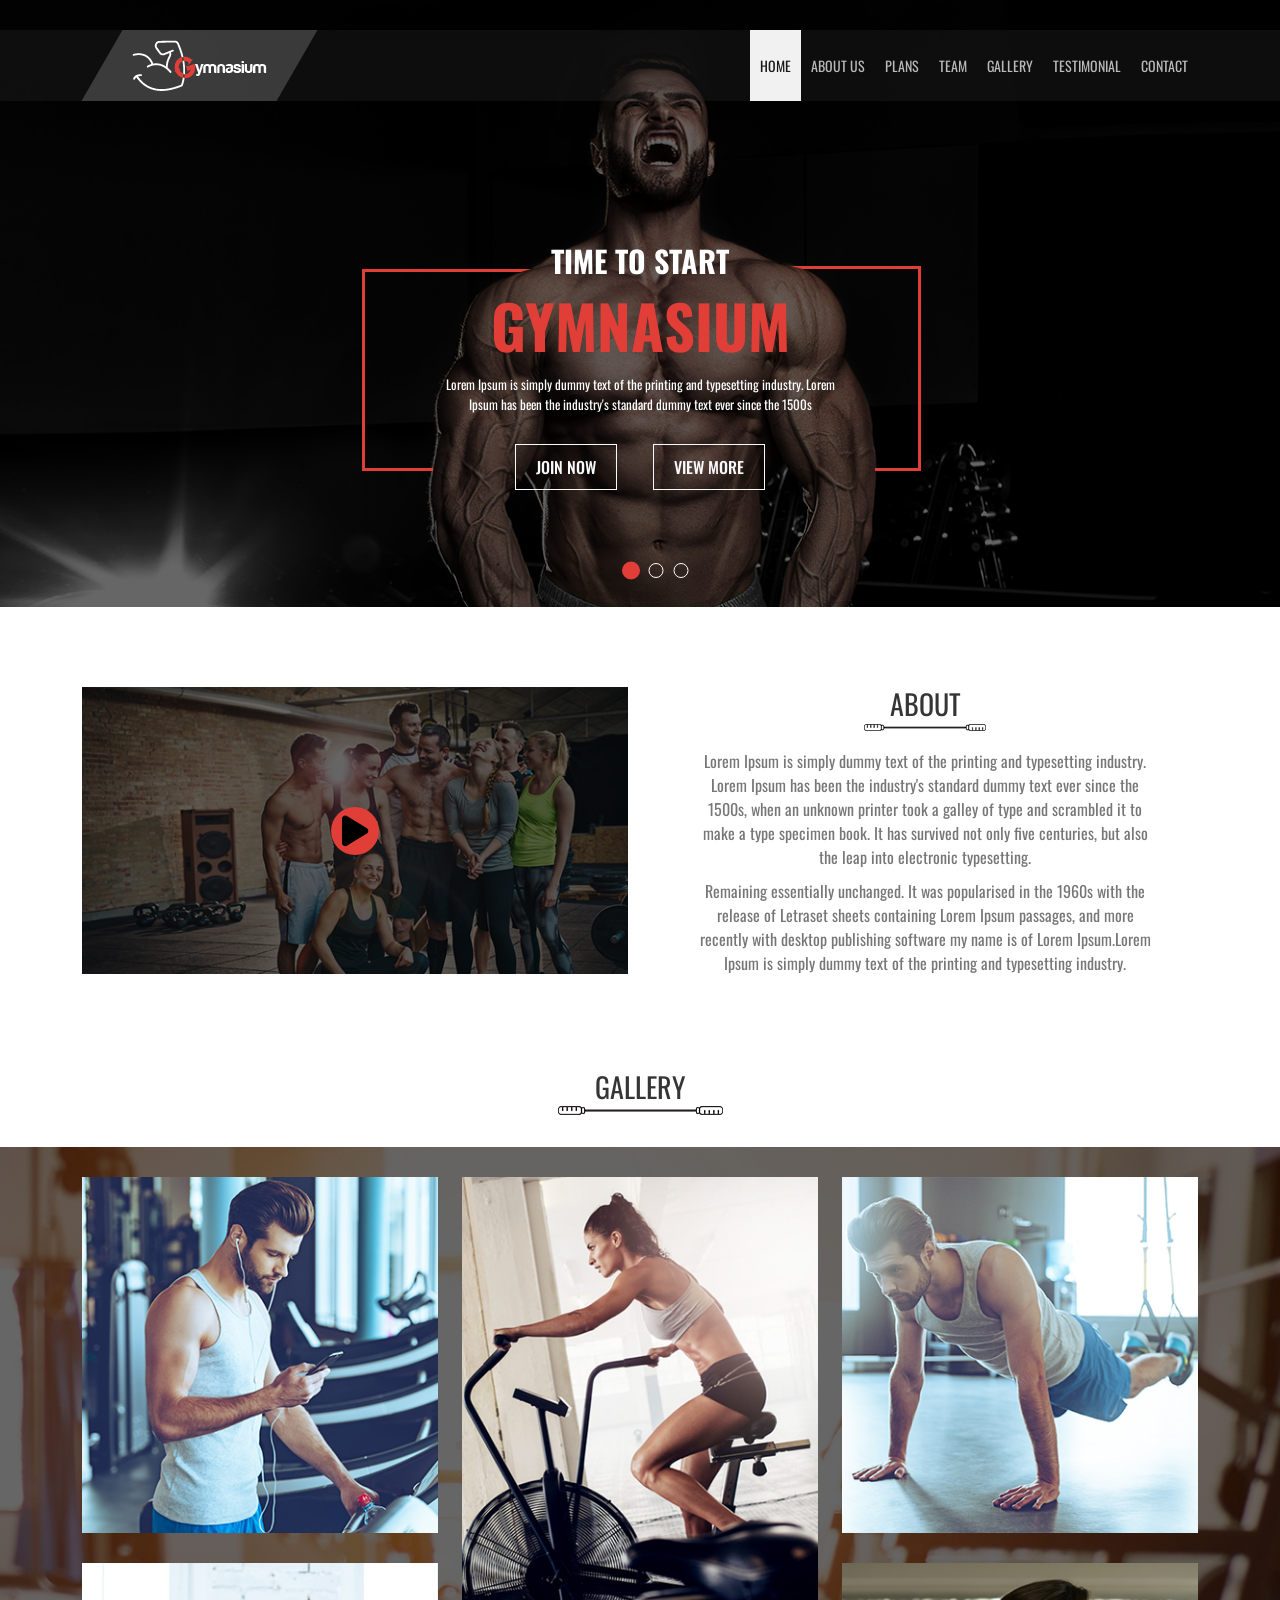
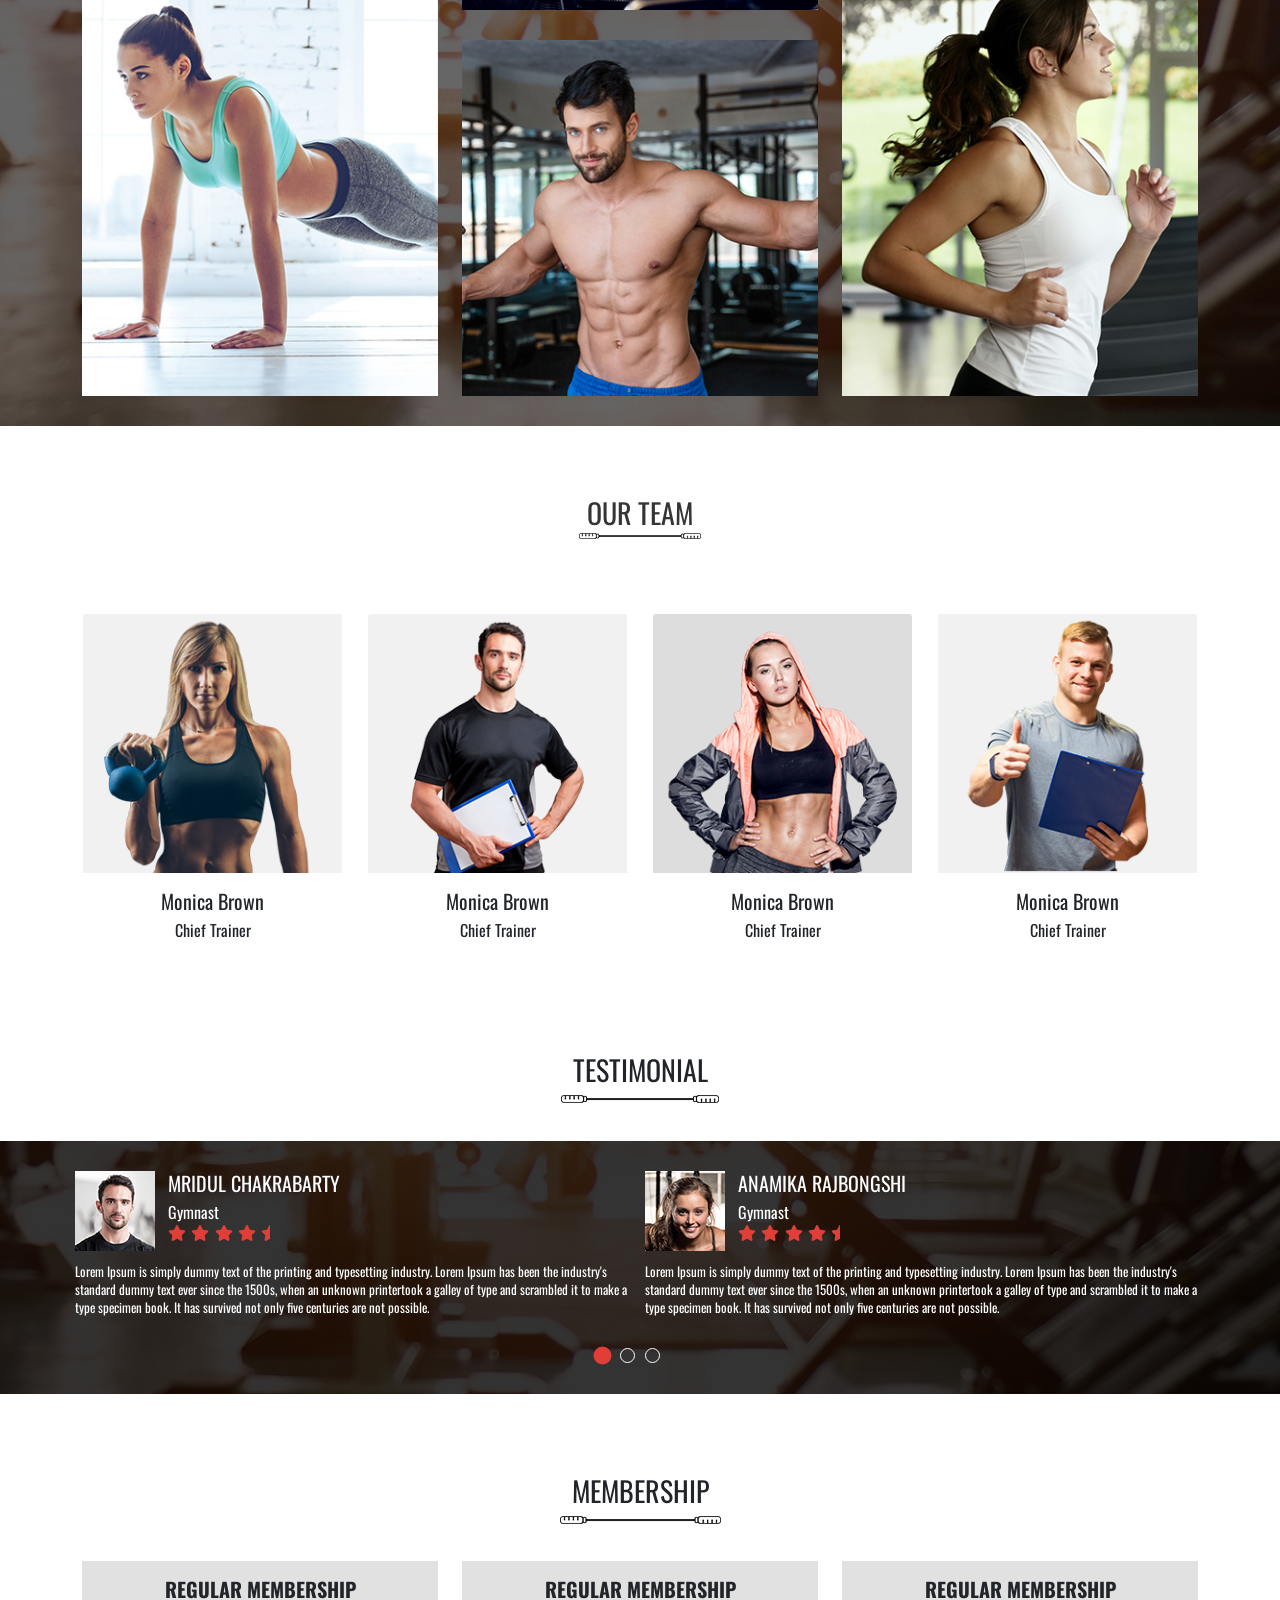
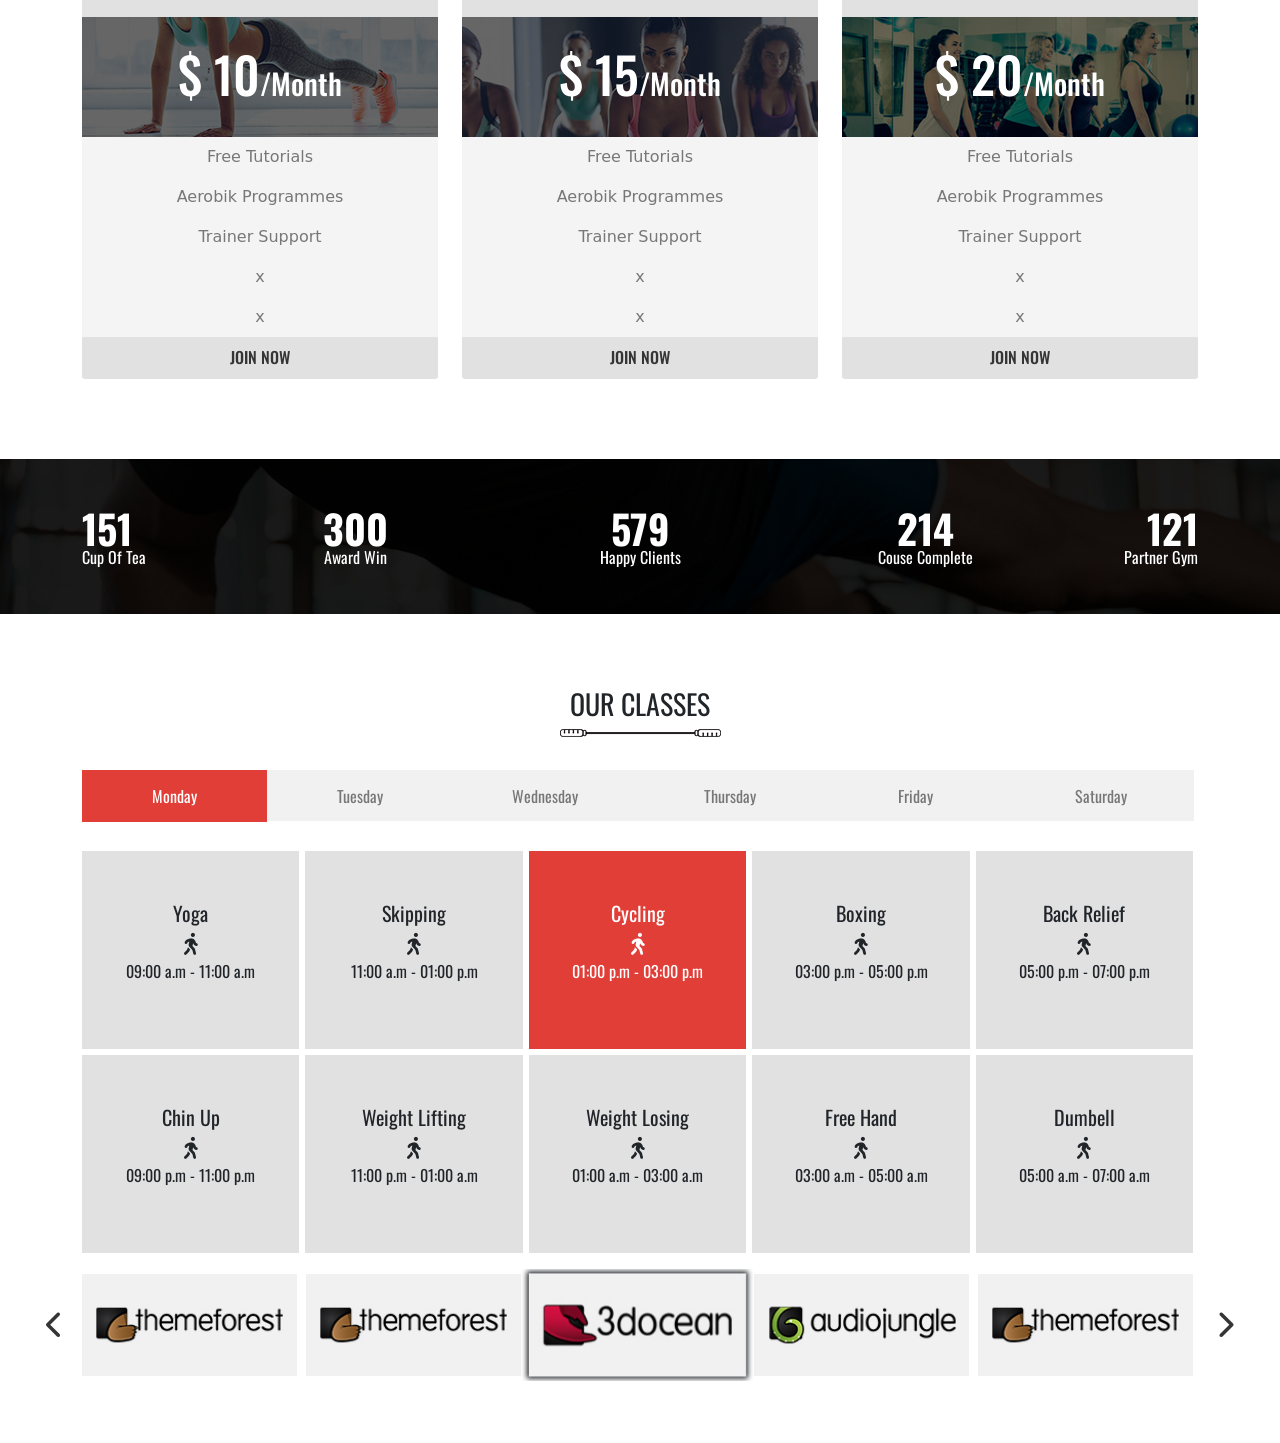
==== index.html @ 11c4d592 "Gymnasium Project" ====
<!DOCTYPE html>
<html lang="en">

<head>
    <meta charset="UTF-8">
    <meta http-equiv="X-UA-Compatible" content="IE=edge">
    <meta name="viewport" content="width=device-width, initial-scale=1.0">
    <title>Gymnasium</title>
    <link rel="icon" type="image/x-icon" href="/images/faviconIcon.png">
    <!-- favicon Icon -->
    <link href="https://fonts.googleapis.com/css2?family=Open+Sans&family=Oswald:wght@400;500;700&display=swap"
        rel="stylesheet">
    <!-- font link -->

    <!-- Bootstrap -->
    <link rel="stylesheet" href="css/Bootstrap/bootstrap.min.css">
    <!--Bootstrap-->
    <link rel="stylesheet" href="css/slick/slick.css">
    <!-- slick css file -->

    <link rel="stylesheet" href="css/venobox/venobox.min.css">
    <!-- venobox css file -->

    <link rel="stylesheet" href="https://cdnjs.cloudflare.com/ajax/libs/font-awesome/6.0.0-beta2/css/all.min.css">
    <!-- fontawsome CDN link -->
    <link rel="stylesheet" href="css/style.css">
</head>

<body>
    <!-- navbar section start -->
    <section id="NAVBAR" class="w-100 position-fixed">
        <nav class="navbar navbar-expand-lg navbar-light py-0">
            <div class="container">
                <a class="navbar-brand py-0" href="#"> <img src="images/logo.png" alt="logo" class="img-fluid"></a>
                <button class="navbar-toggler" type="button" data-bs-toggle="collapse"
                    data-bs-target="#navbarSupportedContent" aria-controls="navbarSupportedContent"
                    aria-expanded="false" aria-label="Toggle navigation">
                    <span class="navbar-toggler-icon"></span>
                </button>
                <div class="collapse navbar-collapse" id="navbarSupportedContent">
                    <ul class="navbar-nav ms-auto mb-2 mb-lg-0 text-uppercase  ms-auto Oswald_reg fontSize_14">
                        <li class="nav-item px-0">
                            <a class="nav-link active" aria-current="page" href="#">Home</a>
                        </li>
                        <li class="nav-item">
                            <a class="nav-link" href="#">About Us</a>
                        </li>
                        <li class="nav-item">
                            <a class="nav-link" href="#">Plans</a>
                        </li>
                        <li class="nav-item">
                            <a class="nav-link" href="#">Team</a>
                        </li>
                        <li class="nav-item">
                            <a class="nav-link" href="#">Gallery</a>
                        </li>
                        <li class="nav-item">
                            <a class="nav-link" href="#">Testimonial</a>
                        </li>
                        <li class="nav-item">
                            <a class="nav-link" href="#">Contact</a>
                        </li>
                    </ul>
                </div>
            </div>
        </nav>
    </section>
    <!-- End of navbar section -->

    <!-- banner section start -->
    <section id="BANNER">
        <div class="banner_slider">

            <div class="bannerItem bg_1">
                <div class="container">
                    <div class="row">
                        <div class="col-lg-6 m-lg-auto">
                            <div class="banner-text text-center">
                                <h3 class="text-white Oswald_bold fontSize_30 text-uppercase m-0">time to start</h3>
                                <h1 class="Oswald_bold fontSize_60 m-0 text-uppercase">Gymnasium</h1>
                                <p class="text-white OpenSans_reg fontSize_13 m-0">
                                    Lorem Ipsum is simply dummy text of the printing and typesetting industry. Lorem
                                    Ipsum has been the industry's standard dummy text ever since the 1500s
                                </p>
                                <a href="#"
                                    class="btn btn-outline-light text-uppercase Oswald_medium fontSize_16 rounded-0">Join
                                    Now</a>
                                <a href="#"
                                    class="btn btn-outline-light text-uppercase Oswald_medium fontSize_16 rounded-0">View
                                    More</a>
                            </div>
                        </div>
                    </div>
                </div>
            </div>

            <div class="bannerItem bg_2">
                <div class="container">
                    <div class="row">
                        <div class="col-lg-6 me-lg-auto">
                            <div class="banner-text">
                                <h3 class="text-white Oswald_bold fontSize_30 text-uppercase m-0">time to start</h3>
                                <h1 class="Oswald_bold fontSize_60 m-0 text-uppercase">Gymnasium</h1>
                                <p class="text-white OpenSans_reg fontSize_13 m-0">
                                    Lorem Ipsum is simply dummy text of the printing and typesetting industry. Lorem
                                    Ipsum has been the industry's standard dummy text ever since the 1500s
                                </p>
                                <a href="#"
                                    class="btn btn-outline-light text-uppercase Oswald_medium fontSize_16 rounded-0">Join
                                    Now</a>
                                <a href="#"
                                    class="btn btn-outline-light text-uppercase Oswald_medium fontSize_16 rounded-0">View
                                    More</a>
                            </div>
                        </div>
                    </div>
                </div>
            </div>

            <div class="bannerItem bg_3">
                <div class="container">
                    <div class="row">
                        <div class="col-lg-6 ms-lg-auto">
                            <div class="banner-text">
                                <h3 class="text-white Oswald_bold fontSize_30 text-uppercase m-0">time to start</h3>
                                <h1 class="Oswald_bold fontSize_60 m-0 text-uppercase">Gymnasium</h1>
                                <p class="text-white OpenSans_reg fontSize_13 m-0">
                                    Lorem Ipsum is simply dummy text of the printing and typesetting industry. Lorem
                                    Ipsum has been the industry's standard dummy text ever since the 1500s
                                </p>
                                <a href="#"
                                    class="btn btn-outline-light text-uppercase Oswald_medium fontSize_16 rounded-0">Join
                                    Now</a>
                                <a href="#"
                                    class="btn btn-outline-light text-uppercase Oswald_medium fontSize_16 rounded-0">View
                                    More</a>
                            </div>
                        </div>
                    </div>
                </div>
            </div>

        </div>
    </section>
    <!-- End of banner section -->

    <!-- about section start -->
    <section id="ABOUT">
        <div class="container">
            <div class="row">
                <div class="col-lg-6">
                    <div class="about_video position-relative">
                        <figure>
                            <img src="images/aboutImage.png" alt="aboutImage" class="w-100 img-fluid">
                        </figure>
                        <div
                            class="overlay position-absolute top-0 start-0 w-100 h-100 d-flex justify-content-center align-items-center">
                            <a class="venobox" data-autoplay="true" data-vbtype="video"
                                href="https://www.youtube.com/watch?v=oAM6H2LqT6A">
                                <i class="fas fa-play text-center"></i>
                            </a>
                        </div>
                    </div>
                </div>
                <div class="col-lg-6">
                    <div class="aboutData">
                        <header class="text-center">
                            <h3 class="Oswald_reg fontSize-22 mb-0 text-uppercase">About</h3>
                            <img src="images/aboutUnderline.png" alt="aboutUnderline">
                        </header>
                        <p class="mb-0 Oswald_reg fontSize-14 text-center">
                            Lorem Ipsum is simply dummy text of the printing and typesetting industry. Lorem Ipsum has
                            been the industry's standard dummy text ever since the 1500s, when an unknown printer took a
                            galley of type and scrambled it to make a type specimen book. It has survived not only five
                            centuries, but also the leap into electronic typesetting.
                        </p>
                        <p class="mb-0 Oswald_reg fontSize-14 text-center">
                            Remaining essentially unchanged. It was popularised in the 1960s with the release of
                            Letraset sheets containing Lorem Ipsum passages, and more recently with desktop publishing
                            software my name is of Lorem Ipsum.Lorem Ipsum is simply dummy text of the printing and
                            typesetting industry.
                        </p>
                    </div>
                </div>
            </div>
        </div>
    </section>
    <!-- End of about section -->

    <!-- Gallery section start -->
    <section id="GALLERY">
        <div class="container">
            <header class="text-center">
                <h3 class="Oswald_reg fontSize-22 mb-0 text-uppercase">Gallery</h3>
                <img src="images/galleryUnderline.png" alt="galleryUnderline" class="img-fluid">
            </header>
        </div>
        <div class="gallery_background">
            <div class="container">
                <div class="row">
                    <div class="col-lg-4">
                        <div class="galleryItem position-relative">
                            <img src="images/member_1.png" alt="member_1" class="img-fluid w-100 h-100">
                            <div
                                class="overlay position-absolute top-0 start-0 d-flex justify-content-center align-items-center">
                                <a class="venobox" data-autoplay="true" href="images/member_1.png">
                                    <i class="fa fa-search-plus"></i>
                                </a>
                            </div>
                        </div>
                        <div class="galleryItem position-relative">
                            <img src="images/member_2.png" alt="member_2" class="img-fluid w-100 h-100">
                            <div
                                class="overlay position-absolute top-0 start-0 d-flex justify-content-center align-items-center">
                                <a class="venobox" data-autoplay="true" href="images/member_2.png">
                                    <i class="fa fa-search-plus"></i>
                                </a>
                            </div>
                        </div>
                    </div>

                    <div class="col-lg-4">
                        <div class="galleryItem position-relative">
                            <img src="images/member_3.png" alt="member_3" class="img-fluid w-100 h-100">
                            <div
                                class="overlay position-absolute top-0 start-0 d-flex justify-content-center align-items-center">
                                <a class="venobox" data-autoplay="true" href="images/member_1.png">
                                    <i class="fa fa-search-plus"></i>
                                </a>
                            </div>
                        </div>
                        <div class="galleryItem position-relative">
                            <img src="images/member_4.png" alt="member_4" class="img-fluid w-100 h-100">
                            <div
                                class="overlay position-absolute top-0 start-0 d-flex justify-content-center align-items-center">
                                <a class="venobox" data-autoplay="true" href="images/member_2.png">
                                    <i class="fa fa-search-plus"></i>
                                </a>
                            </div>
                        </div>
                    </div>

                    <div class="col-lg-4">
                        <div class="galleryItem position-relative">
                            <img src="images/member_5.png" alt="member_5" class=" img-fluid w-100 h-100">
                            <div
                                class="overlay position-absolute top-0 start-0 d-flex justify-content-center align-items-center">
                                <a class="venobox" data-autoplay="true" href="images/member_1.png">
                                    <i class="fa fa-search-plus"></i>
                                </a>
                            </div>
                        </div>
                        <div class="galleryItem position-relative">
                            <img src="images/member_6.png" alt="member_6" class="w-100 h-100">
                            <div
                                class="overlay position-absolute top-0 start-0 d-flex justify-content-center align-items-center">
                                <a class="venobox" data-autoplay="true" href="images/member_2.png">
                                    <i class="fa fa-search-plus"></i>
                                </a>
                            </div>
                        </div>
                    </div>
                </div>
            </div>
        </div>
    </section>
    <!-- End of gallery section -->

    <!-- Our team section start -->
    <section id="TEAM">
        <header class="text-center">
            <h3 class="mb-0 text-uppercase Oswald_reg fontSize-22">Our Team</h3>
            <img src="images/teamUnderline.png" alt="teamUnderline" class="img-fluid">
        </header>
        <div class="container">
            <div class="row">
                <div class="col-lg-3">
                    <div class="teamMember">
                        <div class="card rounded-0">
                            <div class="memberImage position-relative">
                                <img src="images/teamMember_1.png" class="card-img-top img-fluid" alt="teamMember_1">
                                <div
                                    class="overlay position-absolute w-100 h-100 top-0 start-0 d-flex flex-column justify-content-center align-items-end">
                                    <a href="#" class="btn btn-outline-light rounded-0"><i
                                            class="fab fa-facebook-f"></i></a>
                                    <a href="#" class="btn btn-outline-light rounded-0"><i
                                            class="fab fa-twitter"></i></a>
                                    <a href="#" class="btn btn-outline-light rounded-0"><i
                                            class="fab fa-linkedin-in"></i></a>
                                </div>
                            </div>
                            <div class="card-body text-center">
                                <h5 class="card-title Oswald_reg fontSize-14">Monica Brown</h5>
                                <h6 class="card-title Oswald_reg fontSize-14">Chief Trainer</h6>
                                <p class="card-text OpenSans_reg fontSize_13">Lorem Ipsum is simply dummy text of the
                                    printing and typesetting industry. Lorem Ipsum 1500s.</p>
                            </div>
                        </div>
                    </div>
                </div>

                <div class="col-lg-3">
                    <div class="teamMember">
                        <div class="card rounded-0">
                            <div class="memberImage position-relative">
                                <img src="images/teamMember_2.png" class="card-img-top img-fluid" alt="teamMember_2">
                                <div
                                    class="overlay position-absolute w-100 h-100 top-0 start-0 d-flex flex-column justify-content-center align-items-end">
                                    <a href="#" class="btn btn-outline-light rounded-0"><i
                                            class="fab fa-facebook-f"></i></a>
                                    <a href="#" class="btn btn-outline-light rounded-0"><i
                                            class="fab fa-twitter"></i></a>
                                    <a href="#" class="btn btn-outline-light rounded-0"><i
                                            class="fab fa-linkedin-in"></i></a>
                                </div>
                            </div>
                            <div class="card-body text-center">
                                <h5 class="card-title Oswald_reg fontSize-14">Monica Brown</h5>
                                <h6 class="card-title Oswald_reg fontSize-14">Chief Trainer</h6>
                                <p class="card-text OpenSans_reg fontSize_13">Lorem Ipsum is simply dummy text of the
                                    printing and typesetting industry. Lorem Ipsum 1500s.</p>
                            </div>
                        </div>
                    </div>
                </div>

                <div class="col-lg-3">
                    <div class="teamMember">
                        <div class="card rounded-0">
                            <div class="memberImage position-relative">
                                <img src="images/teamMember_3.png" class="card-img-top" alt="teamMember_3">
                                <div
                                    class="overlay position-absolute w-100 h-100 top-0 start-0 d-flex flex-column justify-content-center align-items-end">
                                    <a href="#" class="btn btn-outline-light rounded-0"><i
                                            class="fab fa-facebook-f"></i></a>
                                    <a href="#" class="btn btn-outline-light rounded-0"><i
                                            class="fab fa-twitter"></i></a>
                                    <a href="#" class="btn btn-outline-light rounded-0"><i
                                            class="fab fa-linkedin-in"></i></a>
                                </div>
                            </div>
                            <div class="card-body text-center">
                                <h5 class="card-title Oswald_reg fontSize-14">Monica Brown</h5>
                                <h6 class="card-title Oswald_reg fontSize-14">Chief Trainer</h6>
                                <p class="card-text OpenSans_reg fontSize_13">Lorem Ipsum is simply dummy text of the
                                    printing and typesetting industry. Lorem Ipsum 1500s.</p>
                            </div>
                        </div>
                    </div>
                </div>

                <div class="col-lg-3">
                    <div class="teamMember">
                        <div class="card rounded-0">
                            <div class="memberImage position-relative">
                                <img src="images/teamMember_4.png" class="card-img-top" alt="teamMember_4">
                                <div
                                    class="overlay position-absolute w-100 h-100 top-0 start-0 d-flex flex-column justify-content-center align-items-end">
                                    <a href="#" class="btn btn-outline-light rounded-0"><i
                                            class="fab fa-facebook-f"></i></a>
                                    <a href="#" class="btn btn-outline-light rounded-0"><i
                                            class="fab fa-twitter"></i></a>
                                    <a href="#" class="btn btn-outline-light rounded-0"><i
                                            class="fab fa-linkedin-in"></i></a>
                                </div>
                            </div>
                            <div class="card-body text-center">
                                <h5 class="card-title Oswald_reg fontSize-14">Monica Brown</h5>
                                <h6 class="card-title Oswald_reg fontSize-14">Chief Trainer</h6>
                                <p class="card-text OpenSans_reg fontSize_13">Lorem Ipsum is simply dummy text of the
                                    printing and typesetting industry. Lorem Ipsum 1500s.</p>
                            </div>
                        </div>
                    </div>
                </div>
            </div>
        </div>
    </section>
    <!-- End of our team section -->

    <!-- testimonial section stat -->
    <section id="TESTIMONIAL">
        <header class="text-center">
            <h3 class="mb-0 text-uppercase Oswald_reg fontSize-22">Testimonial</h3>
            <img src="images/testimonialUnderline.png" alt="teamUnderline" class="img-fluid">
        </header>
        <div class="testimonial-bg">
            <div class="container">
                <div class="row testimonialSlider">
                    <div class="col-lg-6">
                        <div class="testimonialItem">
                            <div class="row gx-0">
                                <div class="col-lg-2">
                                    <div class="testimonial_Person_Image">
                                        <img src="images/testImage_1.png" alt="testImage_1" class="img-fluid">
                                    </div>
                                </div>
                                <div class="col-lg-10">
                                    <div class="testimonial_Person_Details py-0">
                                        <h5 class="Oswald_reg fontSize-14 text-uppercase text-white">Mridul
                                            Chakrabarty</h5>
                                        <h6 class="mb-0 Oswald_reg fontSize-14 text-capitalize text-white">Gymnast
                                        </h6>
                                        <div class="ratings">
                                            <i class="fas fa-star"></i>
                                            <i class="fas fa-star"></i>
                                            <i class="fas fa-star"></i>
                                            <i class="fas fa-star"></i>
                                            <i class="fas fa-star-half"></i>
                                        </div>
                                    </div>
                                </div>
                                <div class="col-lg-12">
                                    <div class="testimonial_Person_Text">
                                        <p class="OpenSans_reg fontSize_13 text-white">Lorem Ipsum is simply dummy
                                            text of the printing and typesetting industry. Lorem Ipsum has been the
                                            industry's standard dummy text ever since the 1500s, when an unknown
                                            printertook a galley of type and scrambled it to make a type specimen
                                            book. It has survived not only five centuries are not possible.</p>
                                    </div>
                                </div>
                            </div>
                        </div>
                    </div>

                    <div class="col-lg-6">
                        <div class="testimonialItem">
                            <div class="row gx-0">
                                <div class="col-lg-2">
                                    <div class="testimonial_Person_Image">
                                        <img src="images/testImage_2.jpg" alt="testImage_2" class="img-fluid">
                                    </div>
                                </div>
                                <div class="col-lg-10">
                                    <div class="testimonial_Person_Details py-0">
                                        <h5 class="Oswald_reg fontSize-14 text-uppercase text-white">Anamika
                                            Rajbongshi</h5>
                                        <h6 class="mb-0 Oswald_reg fontSize-14 text-capitalize text-white">Gymnast
                                        </h6>
                                        <div class="ratings">
                                            <i class="fas fa-star"></i>
                                            <i class="fas fa-star"></i>
                                            <i class="fas fa-star"></i>
                                            <i class="fas fa-star"></i>
                                            <i class="fas fa-star-half"></i>
                                        </div>
                                    </div>
                                </div>
                                <div class="col-lg-12">
                                    <div class="testimonial_Person_Text">
                                        <p class="OpenSans_reg fontSize_13 text-white">Lorem Ipsum is simply dummy
                                            text of the printing and typesetting industry. Lorem Ipsum has been the
                                            industry's standard dummy text ever since the 1500s, when an unknown
                                            printertook a galley of type and scrambled it to make a type specimen
                                            book. It has survived not only five centuries are not possible.</p>
                                    </div>
                                </div>
                            </div>
                        </div>
                    </div>

                    <div class="col-lg-6">
                        <div class="testimonialItem">
                            <div class="row gx-0">
                                <div class="col-lg-2">
                                    <div class="testimonial_Person_Image">
                                        <img src="images/testImage_1.png" alt="testImage_1" class="img-fluid">
                                    </div>
                                </div>
                                <div class="col-lg-10">
                                    <div class="testimonial_Person_Details py-0">
                                        <h5 class="Oswald_reg fontSize-14 text-uppercase text-white">Mridul
                                            Chakrabarty</h5>
                                        <h6 class="mb-0 Oswald_reg fontSize-14 text-capitalize text-white">Gymnast
                                        </h6>
                                        <div class="ratings">
                                            <i class="fas fa-star"></i>
                                            <i class="fas fa-star"></i>
                                            <i class="fas fa-star"></i>
                                            <i class="fas fa-star"></i>
                                            <i class="fas fa-star-half"></i>
                                        </div>
                                    </div>
                                </div>
                                <div class="col-lg-12">
                                    <div class="testimonial_Person_Text">
                                        <p class="OpenSans_reg fontSize_13 text-white">Lorem Ipsum is simply dummy
                                            text of the printing and typesetting industry. Lorem Ipsum has been the
                                            industry's standard dummy text ever since the 1500s, when an unknown
                                            printertook a galley of type and scrambled it to make a type specimen
                                            book. It has survived not only five centuries are not possible.</p>
                                    </div>
                                </div>
                            </div>
                        </div>
                    </div>
                </div>
            </div>
        </div>
    </section>
    <!-- End of testimonial section -->

    <!-- membership section start -->
    <section id="MEMBERSHIP">
        <header class="text-center">
            <h3 class="mb-0 text-uppercase Oswald_reg fontSize-22">Membership</h3>
            <img src="images/membershipUnderline.png" alt="mermbershipUnderline">
        </header>
        <div class="container">
            <div class="row">
                <div class="col-lg-4">
                    <div class="teamMembership">
                        <div class="card rounded-0">
                            <div class="card-body cardHeader text-center">
                                <h5 class="card-title Oswald_bold fontSize-16 text-uppercase">Regular Membership</h5>
                            </div>
                            <div class="membershipBackground position-relative">
                                <div
                                    class="overlay position-absolute top-0 start-0 w-100 h-100 d-flex justify-content-center align-items-center">
                                    <h4 class="Oswald_medium text-capitalize text-white fontSize_29">
                                        <span class="fontSize_50">$ 10</span>/Month
                                    </h4>
                                </div>
                            </div>
                            <div class="memberService text-center">
                                <ul class="list-group list-group-flush fontSize-14">
                                    <li class="list-group-item">Free Tutorials</li>
                                    <li class="list-group-item">Aerobik Programmes</li>
                                    <li class="list-group-item">Trainer Support</li>
                                    <li class="list-group-item">x</li>
                                    <li class="list-group-item">x</li>
                                </ul>
                            </div>
                            <div class="card-footer cardHeader text-center">
                                <a href="#" class="card-title Oswald_medium fontSize_16 text-uppercase">Join Now</a>
                            </div>
                        </div>
                    </div>
                </div>

                <div class="col-lg-4">
                    <div class="teamMembership">
                        <div class="card rounded-0">
                            <div class="card-body cardHeader text-center">
                                <h5 class="card-title Oswald_bold fontSize-16 text-uppercase">Regular Membership</h5>
                            </div>
                            <div class="membershipBackground background-2 position-relative">
                                <div
                                    class="overlay position-absolute top-0 start-0 w-100 h-100 d-flex justify-content-center align-items-center">
                                    <h4 class="Oswald_medium text-capitalize text-white fontSize_29">
                                        <span class="fontSize_50">$ 15</span>/Month
                                    </h4>
                                </div>
                            </div>
                            <div class="memberService text-center">
                                <ul class="list-group list-group-flush fontSize-14">
                                    <li class="list-group-item">Free Tutorials</li>
                                    <li class="list-group-item">Aerobik Programmes</li>
                                    <li class="list-group-item">Trainer Support</li>
                                    <li class="list-group-item">x</li>
                                    <li class="list-group-item">x</li>
                                </ul>
                            </div>
                            <div class="card-footer cardHeader text-center">
                                <a href="#" class="card-title Oswald_medium fontSize_16 text-uppercase">Join Now</a>
                            </div>
                        </div>
                    </div>
                </div>

                <div class="col-lg-4">
                    <div class="teamMembership">
                        <div class="card rounded-0">
                            <div class="card-body cardHeader text-center">
                                <h5 class="card-title Oswald_bold fontSize-16 text-uppercase">Regular Membership</h5>
                            </div>
                            <div class="membershipBackground background-3 position-relative">
                                <div
                                    class="overlay position-absolute top-0 start-0 w-100 h-100 d-flex justify-content-center align-items-center">
                                    <h4 class="Oswald_medium text-capitalize text-white fontSize_29">
                                        <span class="fontSize_50">$ 20</span>/Month
                                    </h4>
                                </div>
                            </div>
                            <div class="memberService text-center">
                                <ul class="list-group list-group-flush fontSize-14">
                                    <li class="list-group-item">Free Tutorials</li>
                                    <li class="list-group-item">Aerobik Programmes</li>
                                    <li class="list-group-item">Trainer Support</li>
                                    <li class="list-group-item">x</li>
                                    <li class="list-group-item">x</li>
                                </ul>
                            </div>
                            <div class="card-footer cardHeader text-center">
                                <a href="#" class="card-title Oswald_medium fontSize_16 text-uppercase">Join Now</a>
                            </div>
                        </div>
                    </div>
                </div>
            </div>
        </div>
    </section>
    <!-- End of membership section -->

    <!-- funfact section start -->
    <section id="FUNFACT">
        <div class="container">
            <div class="row">
                <div class="col-lg-2">
                    <div class="funItem text-lg-start">
                        <h5 class="counter Oswald_bold fontSize_40 text-white">261</h5>
                        <p class="mb-0 Oswald_reg fontSize-16 text-white">Cup Of Tea </p>
                    </div>
                </div>
                <div class="col-lg-2">
                    <div class="funItem text-lg-center">
                        <h5 class="counter Oswald_bold fontSize_40 text-white">518</h5>
                        <p class="mb-0 Oswald_reg fontSize-16 text-white">Award Win</p>
                    </div>
                </div>
                <div class="col-lg-4">
                    <div class="funItem text-lg-center">
                        <h5 class="counter Oswald_bold fontSize_40 text-white">999</h5>
                        <p class="mb-0 Oswald_reg fontSize-16 text-white">Happy Clients</p>
                    </div>
                </div>
                <div class="col-lg-2">
                    <div class="funItem text-lg-center">
                        <h5 class=" counter Oswald_bold fontSize_40 text-white">369</h5>
                        <p class="mb-0 Oswald_reg fontSize-16 text-white">Couse Complete</p>
                    </div>
                </div>
                <div class="col-lg-2">
                    <div class="funItem text-lg-end">
                        <h5 class="counter Oswald_bold fontSize_40 text-white">209</h5>
                        <p class="mb-0 Oswald_reg fontSize-16 text-white">Partner Gym</p>
                    </div>
                </div>
            </div>
        </div>
    </section>
    <!-- End of funfact section -->

    <!-- Our classes seciton start -->
    <section id="OURCLASSES">
        <header class="text-center">
            <h3 class="mb-0 text-uppercase Oswald_reg fontSize-22">Our Classes</h3>
            <img src="images/membershipUnderline.png" alt="mermbershipUnderline">
        </header>
        <div class="container">
            <div class="row">
                <div class="col-lg-12">
                    <div class="routineMenu">
                        <ul class="nav nav-tabs" id="myTab" role="tablist">
                            <li class="nav-item" role="presentation">
                                <button class="nav-link active Oswald_reg fontSize-14" id="monday-tab"
                                    data-bs-toggle="tab" data-bs-target="#nav-monday" type="button" role="tab"
                                    aria-controls="monday" aria-selected="true">Monday</button>
                            </li>
                            <li class="nav-item" role="presentation">
                                <button class="nav-link Oswald_reg fontSize-14" id="tuesday-tab" data-bs-toggle="tab"
                                    data-bs-target="#nav-tuesday" type="button" role="tab" aria-controls="tuesday"
                                    aria-selected="false">Tuesday</button>
                            </li>
                            <li class="nav-item" role="presentation">
                                <button class="nav-link Oswald_reg fontSize-14" id="wednesday-tab" data-bs-toggle="tab"
                                    data-bs-target="#nav-wednesday" type="button" role="tab" aria-controls="wednesday"
                                    aria-selected="false">Wednesday</button>
                            </li>
                            <li class="nav-item" role="presentation">
                                <button class="nav-link Oswald_reg fontSize-14" id="thursday-tab" data-bs-toggle="tab"
                                    data-bs-target="#nav-thursday" type="button" role="tab" aria-controls="thursday"
                                    aria-selected="false">Thursday</button>
                            </li>
                            <li class="nav-item" role="presentation">
                                <button class="nav-link Oswald_reg fontSize-14" id="friday-tab" data-bs-toggle="tab"
                                    data-bs-target="#nav-friday" type="button" role="tab" aria-controls="friday"
                                    aria-selected="false">Friday</button>
                            </li>
                            <li class="nav-item" role="presentation">
                                <button class="nav-link Oswald_reg fontSize-14" id="saturday-tab" data-bs-toggle="tab"
                                    data-bs-target="#nav-saturday" type="button" role="tab" aria-controls="saturday"
                                    aria-selected="false">Saturday</button>
                            </li>
                        </ul>
                    </div>
                    <div class="routineContent">
                        <div class="tab-content" id="nav-tabContent">
                            <div class="tab-pane fade show active" id="nav-monday" role="tabpanel"
                                aria-labelledby="nav-monday-tab">
                                <ul>
                                    <li class="text-center">
                                        <h5 class="OpenSans_reg fontSize-16">Yoga</h5>
                                        <i class="fas fa-walking"></i>
                                        <p class="OpenSans_reg fontSize-14">09:00 a.m - 11:00 a.m</p>
                                    </li>
                                    <li class="text-center">
                                        <h5 class="OpenSans_reg fontSize-16">Skipping</h5>
                                        <i class="fas fa-walking"></i>
                                        <p class="OpenSans_reg fontSize-14">11:00 a.m - 01:00 p.m</p>
                                    </li>
                                    <li class="text-center active">
                                        <h5 class="OpenSans_reg fontSize-16">Cycling</h5>
                                        <i class="fas fa-walking"></i>
                                        <p class="OpenSans_reg fontSize-14">01:00 p.m - 03:00 p.m</p>
                                    </li>
                                    <li class="text-center">
                                        <h5 class="OpenSans_reg fontSize-16">Boxing</h5>
                                        <i class="fas fa-walking"></i>
                                        <p class="OpenSans_reg fontSize-14">03:00 p.m - 05:00 p.m</p>
                                    </li>
                                    <li class="text-center">
                                        <h5 class="OpenSans_reg fontSize-16">Back Relief</h5>
                                        <i class="fas fa-walking"></i>
                                        <p class="OpenSans_reg fontSize-14">05:00 p.m - 07:00 p.m</p>
                                    </li>
                                    <li class="text-center">
                                        <h5 class="OpenSans_reg fontSize-16">Chin Up</h5>
                                        <i class="fas fa-walking"></i>
                                        <p class="OpenSans_reg fontSize-14">09:00 p.m - 11:00 p.m</p>
                                    </li>
                                    <li class="text-center">
                                        <h5 class="OpenSans_reg fontSize-16">Weight Lifting</h5>
                                        <i class="fas fa-walking"></i>
                                        <p class="OpenSans_reg fontSize-14">11:00 p.m - 01:00 a.m</p>
                                    </li>
                                    <li class="text-center">
                                        <h5 class="OpenSans_reg fontSize-16">Weight Losing</h5>
                                        <i class="fas fa-walking"></i>
                                        <p class="OpenSans_reg fontSize-14">01:00 a.m - 03:00 a.m</p>
                                    </li>
                                    <li class="text-center">
                                        <h5 class="OpenSans_reg fontSize-16">Free Hand</h5>
                                        <i class="fas fa-walking"></i>
                                        <p class="OpenSans_reg fontSize-14">03:00 a.m - 05:00 a.m</p>
                                    </li>
                                    <li class="text-center">
                                        <h5 class="OpenSans_reg fontSize-16">Dumbell</h5>
                                        <i class="fas fa-walking"></i>
                                        <p class="OpenSans_reg fontSize-14">05:00 a.m - 07:00 a.m</p>
                                    </li>
                                </ul>
                            </div>
                            <div class="tab-pane fade" id="nav-tuesday" role="tabpanel"
                                aria-labelledby="nav-tuesday-tab">
                                <ul>
                                    <li class="text-center active">
                                        <h5 class="OpenSans_reg fontSize-16">Yoga</h5>
                                        <i class="fas fa-walking"></i>
                                        <p class="OpenSans_reg fontSize-14">09:00 a.m - 11:00 a.m</p>
                                    </li>
                                    <li class="text-center">
                                        <h5 class="OpenSans_reg fontSize-16">Skipping</h5>
                                        <i class="fas fa-walking"></i>
                                        <p class="OpenSans_reg fontSize-14">11:00 a.m - 01:00 p.m</p>
                                    </li>
                                    <li class="text-center active">
                                        <h5 class="OpenSans_reg fontSize-16">Cycling</h5>
                                        <i class="fas fa-walking"></i>
                                        <p class="OpenSans_reg fontSize-14">01:00 p.m - 03:00 p.m</p>
                                    </li>
                                    <li class="text-center">
                                        <h5 class="OpenSans_reg fontSize-16">Boxing</h5>
                                        <i class="fas fa-walking"></i>
                                        <p class="OpenSans_reg fontSize-14">03:00 p.m - 05:00 p.m</p>
                                    </li>
                                    <li class="text-center">
                                        <h5 class="OpenSans_reg fontSize-16">Back Relief</h5>
                                        <i class="fas fa-walking"></i>
                                        <p class="OpenSans_reg fontSize-14">05:00 p.m - 07:00 p.m</p>
                                    </li>
                                    <li class="text-center">
                                        <h5 class="OpenSans_reg fontSize-16">Chin Up</h5>
                                        <i class="fas fa-walking"></i>
                                        <p class="OpenSans_reg fontSize-14">09:00 p.m - 11:00 p.m</p>
                                    </li>
                                    <li class="text-center active">
                                        <h5 class="OpenSans_reg fontSize-16">Weight Lifting</h5>
                                        <i class="fas fa-walking"></i>
                                        <p class="OpenSans_reg fontSize-14">11:00 p.m - 01:00 a.m</p>
                                    </li>
                                    <li class="text-center">
                                        <h5 class="OpenSans_reg fontSize-16">Weight Losing</h5>
                                        <i class="fas fa-walking"></i>
                                        <p class="OpenSans_reg fontSize-14">01:00 a.m - 03:00 a.m</p>
                                    </li>
                                    <li class="text-center">
                                        <h5 class="OpenSans_reg fontSize-16">Free Hand</h5>
                                        <i class="fas fa-walking"></i>
                                        <p class="OpenSans_reg fontSize-14">03:00 a.m - 05:00 a.m</p>
                                    </li>
                                    <li class="text-center">
                                        <h5 class="OpenSans_reg fontSize-16">Dumbell</h5>
                                        <i class="fas fa-walking"></i>
                                        <p class="OpenSans_reg fontSize-14">05:00 a.m - 07:00 a.m</p>
                                    </li>
                                </ul>
                            </div>
                            <div class="tab-pane fade" id="nav-wednesday" role="tabpanel"
                                aria-labelledby="nav-wednesday-tab">
                                <ul>
                                    <li class="text-center">
                                        <h5 class="OpenSans_reg fontSize-16">Yoga</h5>
                                        <i class="fas fa-walking"></i>
                                        <p class="OpenSans_reg fontSize-14">09:00 a.m - 11:00 a.m</p>
                                    </li>
                                    <li class="text-center">
                                        <h5 class="OpenSans_reg fontSize-16">Skipping</h5>
                                        <i class="fas fa-walking"></i>
                                        <p class="OpenSans_reg fontSize-14">11:00 a.m - 01:00 p.m</p>
                                    </li>
                                    <li class="text-center active">
                                        <h5 class="OpenSans_reg fontSize-16">Cycling</h5>
                                        <i class="fas fa-walking"></i>
                                        <p class="OpenSans_reg fontSize-14">01:00 p.m - 03:00 p.m</p>
                                    </li>
                                    <li class="text-center">
                                        <h5 class="OpenSans_reg fontSize-16">Boxing</h5>
                                        <i class="fas fa-walking"></i>
                                        <p class="OpenSans_reg fontSize-14">03:00 p.m - 05:00 p.m</p>
                                    </li>
                                    <li class="text-center active">
                                        <h5 class="OpenSans_reg fontSize-16">Back Relief</h5>
                                        <i class="fas fa-walking"></i>
                                        <p class="OpenSans_reg fontSize-14">05:00 p.m - 07:00 p.m</p>
                                    </li>
                                    <li class="text-center">
                                        <h5 class="OpenSans_reg fontSize-16">Chin Up</h5>
                                        <i class="fas fa-walking"></i>
                                        <p class="OpenSans_reg fontSize-14">09:00 p.m - 11:00 p.m</p>
                                    </li>
                                    <li class="text-center">
                                        <h5 class="OpenSans_reg fontSize-16">Weight Lifting</h5>
                                        <i class="fas fa-walking"></i>
                                        <p class="OpenSans_reg fontSize-14">11:00 p.m - 01:00 a.m</p>
                                    </li>
                                    <li class="text-center">
                                        <h5 class="OpenSans_reg fontSize-16">Weight Losing</h5>
                                        <i class="fas fa-walking"></i>
                                        <p class="OpenSans_reg fontSize-14">01:00 a.m - 03:00 a.m</p>
                                    </li>
                                    <li class="text-center active">
                                        <h5 class="OpenSans_reg fontSize-16">Free Hand</h5>
                                        <i class="fas fa-walking"></i>
                                        <p class="OpenSans_reg fontSize-14">03:00 a.m - 05:00 a.m</p>
                                    </li>
                                    <li class="text-center">
                                        <h5 class="OpenSans_reg fontSize-16">Dumbell</h5>
                                        <i class="fas fa-walking"></i>
                                        <p class="OpenSans_reg fontSize-14">05:00 a.m - 07:00 a.m</p>
                                    </li>
                                </ul>
                            </div>
                            <div class="tab-pane fade show" id="nav-thursday" role="tabpanel"
                                aria-labelledby="nav-thursday-tab">
                                <ul>
                                    <li class="text-center">
                                        <h5 class="OpenSans_reg fontSize-16">Yoga</h5>
                                        <i class="fas fa-walking"></i>
                                        <p class="OpenSans_reg fontSize-14">09:00 a.m - 11:00 a.m</p>
                                    </li>
                                    <li class="text-center">
                                        <h5 class="OpenSans_reg fontSize-16">Skipping</h5>
                                        <i class="fas fa-walking"></i>
                                        <p class="OpenSans_reg fontSize-14">11:00 a.m - 01:00 p.m</p>
                                    </li>
                                    <li class="text-center">
                                        <h5 class="OpenSans_reg fontSize-16">Cycling</h5>
                                        <i class="fas fa-walking"></i>
                                        <p class="OpenSans_reg fontSize-14">01:00 p.m - 03:00 p.m</p>
                                    </li>
                                    <li class="text-center active">
                                        <h5 class="OpenSans_reg fontSize-16">Boxing</h5>
                                        <i class="fas fa-walking"></i>
                                        <p class="OpenSans_reg fontSize-14">03:00 p.m - 05:00 p.m</p>
                                    </li>
                                    <li class="text-center">
                                        <h5 class="OpenSans_reg fontSize-16">Back Relief</h5>
                                        <i class="fas fa-walking"></i>
                                        <p class="OpenSans_reg fontSize-14">05:00 p.m - 07:00 p.m</p>
                                    </li>
                                    <li class="text-center">
                                        <h5 class="OpenSans_reg fontSize-16">Chin Up</h5>
                                        <i class="fas fa-walking"></i>
                                        <p class="OpenSans_reg fontSize-14">09:00 p.m - 11:00 p.m</p>
                                    </li>
                                    <li class="text-center">
                                        <h5 class="OpenSans_reg fontSize-16">Weight Lifting</h5>
                                        <i class="fas fa-walking"></i>
                                        <p class="OpenSans_reg fontSize-14">11:00 p.m - 01:00 a.m</p>
                                    </li>
                                    <li class="text-center active">
                                        <h5 class="OpenSans_reg fontSize-16">Weight Losing</h5>
                                        <i class="fas fa-walking"></i>
                                        <p class="OpenSans_reg fontSize-14">01:00 a.m - 03:00 a.m</p>
                                    </li>
                                    <li class="text-center">
                                        <h5 class="OpenSans_reg fontSize-16">Free Hand</h5>
                                        <i class="fas fa-walking"></i>
                                        <p class="OpenSans_reg fontSize-14">03:00 a.m - 05:00 a.m</p>
                                    </li>
                                    <li class="text-center active">
                                        <h5 class="OpenSans_reg fontSize-16">Dumbell</h5>
                                        <i class="fas fa-walking"></i>
                                        <p class="OpenSans_reg fontSize-14">05:00 a.m - 07:00 a.m</p>
                                    </li>
                                </ul>
                            </div>
                            <div class="tab-pane fade" id="nav-friday" role="tabpanel" aria-labelledby="nav-friday-tab">
                                <ul>
                                    <li class="text-center">
                                        <h5 class="OpenSans_reg fontSize-16">Yoga</h5>
                                        <i class="fas fa-walking"></i>
                                        <p class="OpenSans_reg fontSize-14">09:00 a.m - 11:00 a.m</p>
                                    </li>
                                    <li class="text-center active">
                                        <h5 class="OpenSans_reg fontSize-16">Skipping</h5>
                                        <i class="fas fa-walking"></i>
                                        <p class="OpenSans_reg fontSize-14">11:00 a.m - 01:00 p.m</p>
                                    </li>
                                    <li class="text-center active">
                                        <h5 class="OpenSans_reg fontSize-16">Cycling</h5>
                                        <i class="fas fa-walking"></i>
                                        <p class="OpenSans_reg fontSize-14">01:00 p.m - 03:00 p.m</p>
                                    </li>
                                    <li class="text-center">
                                        <h5 class="OpenSans_reg fontSize-16">Boxing</h5>
                                        <i class="fas fa-walking"></i>
                                        <p class="OpenSans_reg fontSize-14">03:00 p.m - 05:00 p.m</p>
                                    </li>
                                    <li class="text-center active">
                                        <h5 class="OpenSans_reg fontSize-16">Back Relief</h5>
                                        <i class="fas fa-walking"></i>
                                        <p class="OpenSans_reg fontSize-14">05:00 p.m - 07:00 p.m</p>
                                    </li>
                                    <li class="text-center">
                                        <h5 class="OpenSans_reg fontSize-16">Chin Up</h5>
                                        <i class="fas fa-walking"></i>
                                        <p class="OpenSans_reg fontSize-14">09:00 p.m - 11:00 p.m</p>
                                    </li>
                                    <li class="text-center">
                                        <h5 class="OpenSans_reg fontSize-16">Weight Lifting</h5>
                                        <i class="fas fa-walking"></i>
                                        <p class="OpenSans_reg fontSize-14">11:00 p.m - 01:00 a.m</p>
                                    </li>
                                    <li class="text-center">
                                        <h5 class="OpenSans_reg fontSize-16">Weight Losing</h5>
                                        <i class="fas fa-walking"></i>
                                        <p class="OpenSans_reg fontSize-14">01:00 a.m - 03:00 a.m</p>
                                    </li>
                                    <li class="text-center">
                                        <h5 class="OpenSans_reg fontSize-16">Free Hand</h5>
                                        <i class="fas fa-walking"></i>
                                        <p class="OpenSans_reg fontSize-14">03:00 a.m - 05:00 a.m</p>
                                    </li>
                                    <li class="text-center">
                                        <h5 class="OpenSans_reg fontSize-16">Dumbell</h5>
                                        <i class="fas fa-walking"></i>
                                        <p class="OpenSans_reg fontSize-14">05:00 a.m - 07:00 a.m</p>
                                    </li>
                                </ul>
                            </div>
                            <div class="tab-pane fade" id="nav-saturday" role="tabpanel"
                                aria-labelledby="nav-saturday-tab">
                                <ul>
                                    <li class="text-center active">
                                        <h5 class="OpenSans_reg fontSize-16">Yoga</h5>
                                        <i class="fas fa-walking"></i>
                                        <p class="OpenSans_reg fontSize-14">09:00 a.m - 11:00 a.m</p>
                                    </li>
                                    <li class="text-center">
                                        <h5 class="OpenSans_reg fontSize-16">Skipping</h5>
                                        <i class="fas fa-walking"></i>
                                        <p class="OpenSans_reg fontSize-14">11:00 a.m - 01:00 p.m</p>
                                    </li>
                                    <li class="text-center active">
                                        <h5 class="OpenSans_reg fontSize-16">Cycling</h5>
                                        <i class="fas fa-walking"></i>
                                        <p class="OpenSans_reg fontSize-14">01:00 p.m - 03:00 p.m</p>
                                    </li>
                                    <li class="text-center">
                                        <h5 class="OpenSans_reg fontSize-16">Boxing</h5>
                                        <i class="fas fa-walking"></i>
                                        <p class="OpenSans_reg fontSize-14">03:00 p.m - 05:00 p.m</p>
                                    </li>
                                    <li class="text-center">
                                        <h5 class="OpenSans_reg fontSize-16">Back Relief</h5>
                                        <i class="fas fa-walking"></i>
                                        <p class="OpenSans_reg fontSize-14">05:00 p.m - 07:00 p.m</p>
                                    </li>
                                    <li class="text-center">
                                        <h5 class="OpenSans_reg fontSize-16">Chin Up</h5>
                                        <i class="fas fa-walking"></i>
                                        <p class="OpenSans_reg fontSize-14">09:00 p.m - 11:00 p.m</p>
                                    </li>
                                    <li class="text-center">
                                        <h5 class="OpenSans_reg fontSize-16">Weight Lifting</h5>
                                        <i class="fas fa-walking"></i>
                                        <p class="OpenSans_reg fontSize-14">11:00 p.m - 01:00 a.m</p>
                                    </li>
                                    <li class="text-center active">
                                        <h5 class="OpenSans_reg fontSize-16">Weight Losing</h5>
                                        <i class="fas fa-walking"></i>
                                        <p class="OpenSans_reg fontSize-14">01:00 a.m - 03:00 a.m</p>
                                    </li>
                                    <li class="text-center">
                                        <h5 class="OpenSans_reg fontSize-16">Free Hand</h5>
                                        <i class="fas fa-walking"></i>
                                        <p class="OpenSans_reg fontSize-14">03:00 a.m - 05:00 a.m</p>
                                    </li>
                                    <li class="text-center active">
                                        <h5 class="OpenSans_reg fontSize-16">Dumbell</h5>
                                        <i class="fas fa-walking"></i>
                                        <p class="OpenSans_reg fontSize-14">05:00 a.m - 07:00 a.m</p>
                                    </li>
                                </ul>
                            </div>
                        </div>
                    </div>
                </div>
            </div>

            <div class="row">
                <div class="web-list ">
                    <div class="col-lg-2 ">
                        <img src="images/3docean.jpg" alt="3docean">
                    </div>
                    <div class="col-lg-2">
                        <img src="images/audiojungle.jpg" alt="audiojungle">
                    </div>
                    <div class="col-lg-2">
                        <img src="images/themeforest.jpg" alt="3docean">
                    </div>
                    <div class="col-lg-2">
                        <img src="images/themeforest.jpg" alt="3docean">
                    </div>
                    <div class="col-lg-2">
                        <img src="images/themeforest.jpg" alt="3docean">
                    </div>


                    <div class="col-lg-2">
                        <img src="images/3docean.jpg" alt="3docean">
                    </div>
                    <div class="col-lg-2">
                        <img src="images/audiojungle.jpg" alt="audiojungle">
                    </div>
                    <div class="col-lg-2">
                        <img src="images/themeforest.jpg" alt="3docean">
                    </div>
                    <div class="col-lg-2">
                        <img src="images/themeforest.jpg" alt="3docean">
                    </div>
                    <div class="col-lg-2">
                        <img src="images/themeforest.jpg" alt="3docean">
                    </div>

                </div>
            </div>
        </div>
    </section>
    <!-- End of our classes section -->

    <script src="js/jquery-2.2.4.min.js"></script>
    <script src="js/slick/slick.min.js"></script>
    <script src="js/venobox/venobox.min.js"></script>
    <script src="js/counterUp/waypoints.min.js"></script>
    <script src="js/counterUp/jquery.counterup.min.js"></script>
    <script src="js/Bootstrap/bootstrap.bundle.min.js"></script>
    <script src="js/main.js"></script>
</body>

</html>
---- css/style.css ----
:root{
    --barndCol: #E23E38;
    --pCol: #777777;
    --headingCol: #353535;
    --openfont: 'Oswald', sans-serif;
    --osWaldfont: 'Oswald', sans-serif;
    --bg1: #dddd ;
    --bg2: #f1f1f1c2;
}

*{
    margin: 0;
    padding: 0;
    box-sizing: border-box;
}

ul{
    list-style: none;
}

img{
    vertical-align: middle;
}

a{
    text-decoration: none;
}

/* Common CSS style */

.Oswald_reg{
    font-family: var(--osWaldfont);
    font-weight: 400;
}

.Oswald_bold{
    font-family: var(--osWaldfont);
    font-weight: 700;
}

.Oswald_medium{
    font-family: var(--osWaldfont);
    font-weight: 500;
}

.OpenSans_reg{
    font-family: var(--openfont);
    font-weight: 400;
}

.fontSize_14{
    font-size: 14px;
}

.fontSize_30{
    font-size: 30px;
}

.fontSize_60{
    font-size: 60px;
}

.fontSize_13{
    font-size: 13px;
}

.fontSize_16{
    font-size: 16px;
}

.fontSize_22{
    font-size: 22px;
}

.fontSize_40{
    font-size: 40px;
}

.fontSize_50{
    font-size: 50px;
}

.fontSize_29{
    font-size: 29px;
}
/* Common font style */

/* nav section start */
#NAVBAR{
    background: rgba(53, 53, 53, .25) !important;
    position: fixed;
    top: 30px;
    left: 0;
    z-index: 9999;
}

.navbar-brand{
    background: rgba(241, 241, 241, .2);
    padding: 10px 30px !important;
    margin-left: 20px;
    transform: skewX(-30deg);
    -webkit-transform: skewX(-30deg);
    -moz-transform: skewX(-30deg);
    -ms-transform: skewX(-30deg);
    -o-transform: skewX(-30deg);
}
.navbar-nav .nav-link {
	padding: 25px 10px !important;
}

.navbar-brand img{
    transform: skewX(30deg);
    -webkit-transform: skewX(30deg);
    -moz-transform: skewX(30deg);
    -ms-transform: skewX(30deg);
    -o-transform: skewX(30deg);
}

.navbar-light .navbar-nav .nav-link {
    color: #BABABA;
    transition: all linear .4s;
    position: relative;
}

.navbar-light .navbar-nav .nav-link::before{
    content: "";
    width: 0%;
    height: 100%;
    position: absolute;
    top: 0;
    right: 0;
    background: #f1f1f1;
    z-index: -1;
}

.navbar-light .navbar-nav .nav-link:hover::before{
    width: 100%;
    transition: all linear .4s;
    -webkit-transition: all linear .4s;
    -moz-transition: all linear .4s;
    -ms-transition: all linear .4s;
    -o-transition: all linear .4s;
}

.navbar-light .navbar-nav .active::before{
    width: 100%;
}

.navbar-light .navbar-nav .nav-link::after{
    content: "";
    width: 0%;
    height: 3px;
    position: absolute;
    bottom: 0;
    left: 0;
    background: var(--barndCol);
    z-index: -1;
}

.navbar-light .navbar-nav .nav-link:hover:after{
    width: 100%;
    transition:  all linear .4s;
    -webkit-transition:  all linear .4s;
    -moz-transition:  all linear .4s;
    -ms-transition:  all linear .4s;
    -o-transition:  all linear .4s;
}

/* End of nav section */

/* banner section start */
#BANNER .bg_1{
    background: url(../images/image-background.png) no-repeat center/ cover;
}

#BANNER .bg_2{
    background: url(../images/image-background_2.png) no-repeat center/ cover;
}

#BANNER .bg_3{
    background: url(../images/image-background_3.png) no-repeat center/ cover;
}
.banner_slider .bannerItem .container .banner-text h1{
    color: var(--barndCol);
}

.banner_slider .bannerItem .banner-text{
    margin: 243px 0 117px 0;
}

.banner_slider .bannerItem .banner-text h1{
    margin: 10px 0 14px 0 !important;
}

.banner_slider .bannerItem .banner-text p{
    margin-bottom: 30px !important;
}

.banner_slider .bannerItem .banner-text a{
    line-height: 24px;
    padding: 10px 20px;
}

.banner_slider .bannerItem .banner-text a:last-of-type{
    margin-left: 30px;
}

.banner_slider .bannerItem .banner-text a:hover{
    background: var(--barndCol);
    border-color: var(--barndCol);
    color: #ddd;
    transition: all linear .4s;
    -webkit-transition: all linear .4s;
    -moz-transition: all linear .4s;
    -ms-transition: all linear .4s;
    -o-transition: all linear .4s;
}

.banner_slider .bannerItem{
    position: relative;
    z-index: 1;
}
.banner_slider .bannerItem::after{
    content: '';
    width: 100%;
    height: 100%;
    position: absolute;
    top: 0;
    left: 0;
    background: rgba(0, 0, 0, 0.6);
    z-index: -1;
}

.banner_slider .bg_1 .banner-text h3,h1{
    position: relative;
}

.banner_slider .bg_1 .banner-text h3::before {
	content: '';
	width: 169px;
	height: 3px;
	background: var(--barndCol);
	position: absolute;
	top: 26px;
	left: -5px;
	clip-path: polygon(0 0, 100% 0, 94% 100%, 0% 100%);
}

.banner_slider .bg_1 .banner-text h3::after {
	content: '';
	width: 130px;
	height: 3px;
	background: var(--barndCol);
	position: absolute;
	top: 23px;
	right: -8px;
	clip-path: polygon(0 0, 100% 0, 100% 100%, 9% 100%);
}

.banner_slider .bg_1 .banner-text h1::before {
	content: '';
	width: 3px;
	height: 196px;
	background: var(--barndCol);
	position: absolute;
	top: -17px;
	left: -5px;
}

.banner_slider .bg_1 .banner-text h1::after {
	content: '';
	width: 3px;
	height: 199px;
	background: var(--barndCol);
	position: absolute;
	top: -20px;
	right: -8px;
}

.banner_slider .bg_1 .banner-text p{
    position: relative;
    padding: 0 65px;
}

.banner_slider .bg_1 .banner-text p::before {
	content: '';
	width: 71px;
	height: 3px;
	background: var(--barndCol);
	position: absolute;
	top: 93px;
	left: -5px;
}

.banner_slider .bg_1 .banner-text p::after {
	content: '';
	width: 46px;
	height: 3px;
	background: var(--barndCol);
	position: absolute;
	top: 93px;
	right: -8px;
}

/* slick */
#BANNER .slick-dots{
    display: flex;
    position: absolute;
    left: 50%;
    bottom: 13px;
    transform: translateX(-50%);
    -webkit-transform: translateX(-50%);
    -moz-transform: translateX(-50%);
    -ms-transform: translateX(-50%);
    -o-transform: translateX(-50%);
}

#BANNER .slick-dots li{
    width: 15px;
    height: 15px;
    border: 1px solid #ffff;
    margin-left: 10px;
    cursor: pointer;
    border-radius: 50%;
    -webkit-border-radius: 50%;
    -moz-border-radius: 50%;
    -ms-border-radius: 50%;
    -o-border-radius: 50%;
}

#BANNER .slick-dots li:first-of-type{
    margin-left: 0;
}

#BANNER .slick-dots li.slick-active{
    border-color: var(--barndCol);
    background: var(--barndCol);
    transform: scale(1.2);
    -webkit-transform: scale(1.2);
    -moz-transform: scale(1.2);
    -ms-transform: scale(1.2);
    -o-transform: scale(1.2);
}

#BANNER .slick-dots li button{
    font-size: 0;
    border: none;
    outline: 0;
}
/* slick */
/* End of banner section */

/* about section start */
#ABOUT{
    margin: 80px 0 80px 0;
}
#ABOUT .about_video .overlay{
    background: rgba(0, 0, 0, 0.6);
}

#ABOUT .about_video .overlay i{
    width: 48px;
    height: 48px;
    border-radius: 50%;
    background: var(--barndCol);
    color: #000 ;
    font-size: 35px;
    line-height: 48px;
    -webkit-border-radius: 50%;
    -moz-border-radius: 50%;
    -ms-border-radius: 50%;
    -o-border-radius: 50%;
}

#ABOUT .aboutData header h3{
    margin-bottom: -6px !important;
    color: var(--headingCol);
}

#ABOUT .aboutData p {
	color: var(--pCol);
	padding: 0 41px;
    line-height: 24px;
}

#ABOUT .aboutData p:first-of-type {
	padding: 10px 41px 10px 41px !important;
}
/* End of about section */

/* Gallery section start */
#GALLERY header h3{
    margin-bottom: -6px !important;
    color: var(--headingCol);
}

#GALLERY .gallery_background{
    background: url(../images/galleryBack.png) no-repeat center / cover;
    position: relative;
    z-index: 1;
    margin-top: 25px;
    padding-top: 30px;
}

#GALLERY .gallery_background::after{
    content: '';
    width: 100%;
    height: 100%;
    background: rgba(0, 0, 0, 0.6);
    position: absolute;
    top: 0;
    left: 0;
    z-index: -1;
}

#GALLERY .gallery_background .galleryItem{
    margin-bottom: 30px;
}

#GALLERY .gallery_background .galleryItem .overlay{
    background: rgba(226, 62, 56, 0.5);
    border: 2px solid rgba(255, 255, 255, 0.5);
    transform: scale(.95);
    width: 0;
    height: 0;
    opacity: 0;
    transition: all linear .4s;
    -webkit-transform: scale(.95);
    -moz-transform: scale(.95);
    -ms-transform: scale(.95);
    -o-transform: scale(.95);
    -webkit-transition: all linear .4s;
    -moz-transition: all linear .4s;
    -ms-transition: all linear .4s;
    -o-transition: all linear .4s;
}

#GALLERY .gallery_background .galleryItem .overlay i{
    color: #fff;
    font-size: 30px;
}


#GALLERY .gallery_background .galleryItem:hover .overlay{
    opacity: 1;
    width: 100%;
    height: 100%;
}
/* End of gallery section */

/* Our team section start */
 #TEAM{
     margin-top: 70px;
     padding-bottom: 30px;
 }

 #TEAM header h3{
    margin-bottom: -6px !important;
    color: var(--headingCol);
}

#TEAM .teamMember{
    margin-top: 65px;
    transition: all linear .4s;
    -webkit-transition: all linear .4s;
    -moz-transition: all linear .4s;
    -ms-transition: all linear .4s;
    -o-transition: all linear .4s;
}

#TEAM .teamMember .card{
    border-color: transparent;
    transition: all linear .4s;
    -webkit-transition: all linear .4s;
    -moz-transition: all linear .4s;
    -ms-transition: all linear .4s;
    -o-transition: all linear .4s;
}

#TEAM .teamMember:hover .card{
    border-color: var(--bg1);
}

#TEAM .teamMember:hover{
    transform: translateY(-30px);
    -webkit-transform: translateY(-30px);
    -moz-transform: translateY(-30px);
    -ms-transform: translateY(-30px);
    -o-transform: translateY(-30px);
}

#TEAM .teamMember .card .memberImage .overlay{
    background: rgba(226, 62, 56, 0.5);
    border: 2px solid rgba(255, 255, 255, 0.5);
    transform: scale(.95);
    visibility: hidden;
    opacity: 0;
    transition: all linear .4s;
    -webkit-transition: all linear .4s;
    -moz-transition: all linear .4s;
    -ms-transition: all linear .4s;
    -o-transition: all linear .4s;
}

#TEAM .teamMember .card .memberImage .overlay a{
    margin: 10px 10px 0 0;
}

#TEAM .teamMember .card .memberImage .overlay a i{
    width: 30px;
    height: 30px;
    line-height: 30px;
    font-size: 16px;
}

#TEAM .teamMember .card .memberImage .overlay a:hover i{
    color: #1DA0F2;
}

#TEAM .teamMember:hover .card .memberImage .overlay{
    visibility: visible;
    opacity: 1;
}

#TEAM .teamMember .card .card-body p{
    padding: 0 17px !important;
}

#TEAM .teamMember .card-body .card-text{
    visibility: hidden;
    opacity: 0;
    transition: all linear .4s;
    -webkit-transition: all linear .4s;
    -moz-transition: all linear .4s;
    -ms-transition: all linear .4s;
    -o-transition: all linear .4s;
}
#TEAM .teamMember:hover .card-body .card-text{
    visibility: visible;
    opacity: 1;
}

/* End of our team section */

/* testimonial section start */

#TESTIMONIAL .testimonial-bg{
    background: url(../images/testimonial_background.png) no-repeat center / cover;
    position: relative;
    z-index: 1;
    margin-top: 22px;
}

#TESTIMONIAL .testimonial-bg::after{
    content: "";
    width: 100%;
    height: 100%;
    position: absolute;
    inset: 0;
    background: rgba(0, 0, 0, 0.8);
    z-index: -1;
}

#TESTIMONIAL .testimonial-bg .testimonialSlider .testimonialItem{
    margin: 0 5px;
}

#TESTIMONIAL .testimonial-bg .testimonialSlider .testimonialItem .testimonial_Person_Details .ratings i{
    color: var(--barndCol);
}

#TESTIMONIAL .testimonial-bg .testimonialSlider .testimonialItem .testimonial_Person_Text p{
    line-height: 18px;
    margin-top: 11px;
}

#TESTIMONIAL .testimonial-bg .testimonialSlider {
	margin-top: 30px;
	padding: 30px 0 62px 0;
}

/* slick */

#TESTIMONIAL .testimonial-bg .testimonialSlider .slick-dots{
    display: flex;
    position: absolute;
    left: 95%;
    /* transform: translateX(-50%); */
    bottom: 15px;
    -webkit-transform: translateX(-50%);
    -moz-transform: translateX(-50%);
    -ms-transform: translateX(-50%);
    -o-transform: translateX(-50%);
}

#TESTIMONIAL .testimonial-bg .testimonialSlider .slick-dots li{
    width: 15px;
    height: 15px;
    border-radius: 50%;
    margin-left: 10px;
    cursor: pointer;
    border: 1px solid #ffff;
    -webkit-border-radius: 50%;
    -moz-border-radius: 50%;
    -ms-border-radius: 50%;
    -o-border-radius: 50%;
}

#TESTIMONIAL .testimonial-bg .testimonialSlider .slick-dots li:first-of-type{
    margin-left: 0;
}

#TESTIMONIAL .testimonial-bg .testimonialSlider .slick-dots li button{
    font-size: 0;
    outline: 0;
    border: none;
}

#TESTIMONIAL .testimonial-bg .testimonialSlider .slick-dots li.slick-active{
    border-color: var(--barndCol);
    background: var(--barndCol);
    transform: scale(1.2);
    -webkit-transform: scale(1.2);
    -moz-transform: scale(1.2);
    -ms-transform: scale(1.2);
    -o-transform: scale(1.2);
}

/* slick */

/* End of testimonial section */

/* membership section start */
#MEMBERSHIP{
    margin-top: 80px;
}

#MEMBERSHIP .teamMembership{
    padding: 30px 0 80px 0;
}

#MEMBERSHIP .teamMembership .card{
    border: transparent;
}

#MEMBERSHIP .teamMembership .card .membershipBackground{
    background: url(../images/memberShipImage-1.png) no-repeat center/ cover;
    height: 120px;
}

#MEMBERSHIP .teamMembership .card .background-2{
    background: url(../images/memberShipImage-2.jpg) no-repeat center/ cover;
}

#MEMBERSHIP .teamMembership .card .background-3{
    background: url(../images/memberShipImage-3.jpg) no-repeat center/ cover;
}

#MEMBERSHIP .teamMembership .card .membershipBackground .overlay{
    background: rgba(0, 0, 0, 0.6);
}

#MEMBERSHIP .teamMembership .card .membershipBackground .overlay h4{
    z-index: 1;
}

#MEMBERSHIP .teamMembership .card .cardHeader{
    background: var(--bg1);
    transition: all linear .4s;
    -webkit-transition: all linear .4s;
    -moz-transition: all linear .4s;
    -ms-transition: all linear .4s;
    -o-transition: all linear .4s;
}

#MEMBERSHIP .teamMembership .card:hover .cardHeader{
    background: var(--barndCol);
    color: var(--bg2);
}

#MEMBERSHIP .teamMembership .card .cardHeader h5{
    line-height: 24px;
    margin: 0;
}

#MEMBERSHIP .teamMembership .card .memberService ul li{
    border: none;
    color: var(--pCol);
    background: var(--bg2);
}

#MEMBERSHIP .teamMembership .card .card-footer{
    background: var(--bg1);
    border: none;
    transition: all linear .4s;
    -webkit-transition: all linear .4s;
    -moz-transition: all linear .4s;
    -ms-transition: all linear .4s;
    -o-transition: all linear .4s;
}

#MEMBERSHIP .teamMembership .card .card-footer a{
    background:none;
    color: var(--headingCol);
    transition: all linear .8s;
    -webkit-transition: all linear .8s;
    -moz-transition: all linear .8s;
    -ms-transition: all linear .8s;
    -o-transition: all linear .8s;
}

#MEMBERSHIP .teamMembership .card:hover .card-footer{
    background: var(--barndCol);
}

#MEMBERSHIP .teamMembership .card:hover .card-footer a{
    color: var(--bg2);
}

/* End of membership section */

/* funfact section start */

#FUNFACT{
    background: url(../images/funfactImage.jpg) no-repeat center / cover;
    position: relative;
    z-index: 1;
    padding: 45px 0 45px 0;
}

#FUNFACT::after{
    content: '';
    width: 100%;
    height: 100%;
    inset: 0;
    position: absolute;
    background: rgba(0, 0, 0, 0.9);
    z-index: -1;
}  

#FUNFACT .funItem p{
    margin-top: -15px;
}
/* End of funfact section */

/* Our classes section start */
#OURCLASSES{
    margin-top: 73px;
    margin-bottom: 62px;
}
#OURCLASSES .routineMenu {
	line-height: 50px;
	margin-top: 25px;
}

#OURCLASSES .routineMenu .nav-tabs{
    border-bottom: none;
}

#OURCLASSES .routineMenu .nav-tabs .nav-item {
	width: 16.6%;
	background: #F1F1F1;
	padding: 0;
}

#OURCLASSES .routineMenu .nav-tabs .nav-item .nav-link.active{
    border-color: transparent !important;
    background: var(--barndCol);
    color: #ffff;
}

#OURCLASSES .routineMenu .nav-tabs .nav-item .nav-link{
    border-radius: 0;
    color: var(--pCol);
    width: 100%;
    padding: 0;
    -webkit-border-radius: 0;
    -moz-border-radius: 0;
    -ms-border-radius: 0;
    -o-border-radius: 0;
}

#OURCLASSES .routineMenu .nav-tabs .nav-item .nav-link:hover{
    border-color: transparent;
}

#OURCLASSES .routineContent ul {
	display: flex;
	flex-wrap: wrap;
	padding: 0;
	margin-top: 24px;
}

#OURCLASSES .routineContent ul li {
	background: var(--bg1);
	width: 19.485%;
	margin-left: 6px;
	padding: 50px 0 50px 0;
	margin-top: 6px;
}

#OURCLASSES .routineContent ul li i {
	font-size: 22px;
}

#OURCLASSES .routineContent ul li:first-of-type{
    margin-left: 0;
}

#OURCLASSES .routineContent ul li:nth-child(6){
    margin-left: 0;
}

#OURCLASSES .routineContent ul li.active{
    background: var(--barndCol);
    color: #ffff;
}

#OURCLASSES .container .web-list img{
    width: 96%;
}

#OURCLASSES .container .web-list .slick-center img{
    box-shadow: 0 0 5px 2px;
    transform: scale(1.01);
}

#OURCLASSES .container .web-list .slick-track{
    padding: 5px 0 !important;
}

#OURCLASSES .container .web-list .left-arrow {
	position: absolute;
	top: 50%;
	left: -24px;
	transform: translateY(-50%);
	font-size: 28px;
    color: var(--headingCol);
    cursor: pointer;
}

#OURCLASSES .container .web-list .right-arrow {
	position: absolute;
	top: 50%;
	right: -24px;
	transform: translateY(-50%);
	font-size: 28px;
    color: var(--headingCol);
    cursor: pointer;
}
/* End of our classes section */
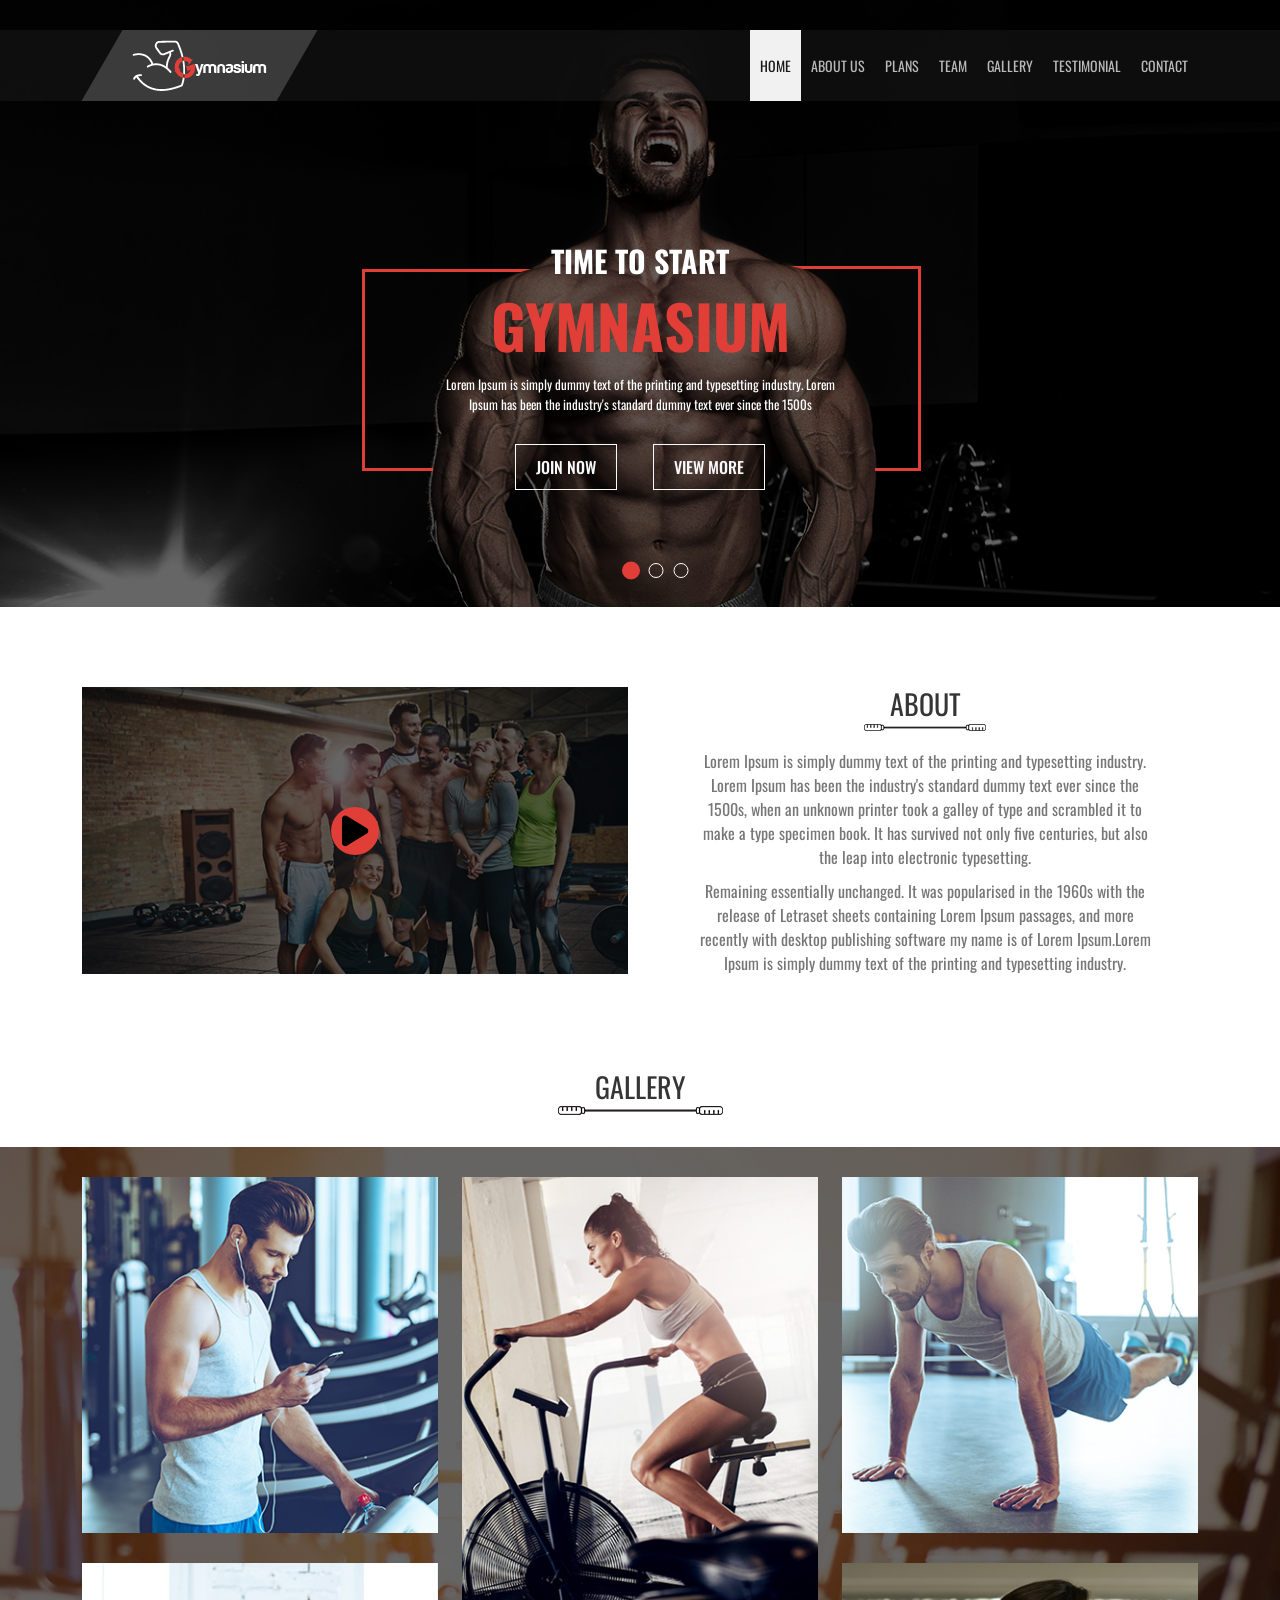
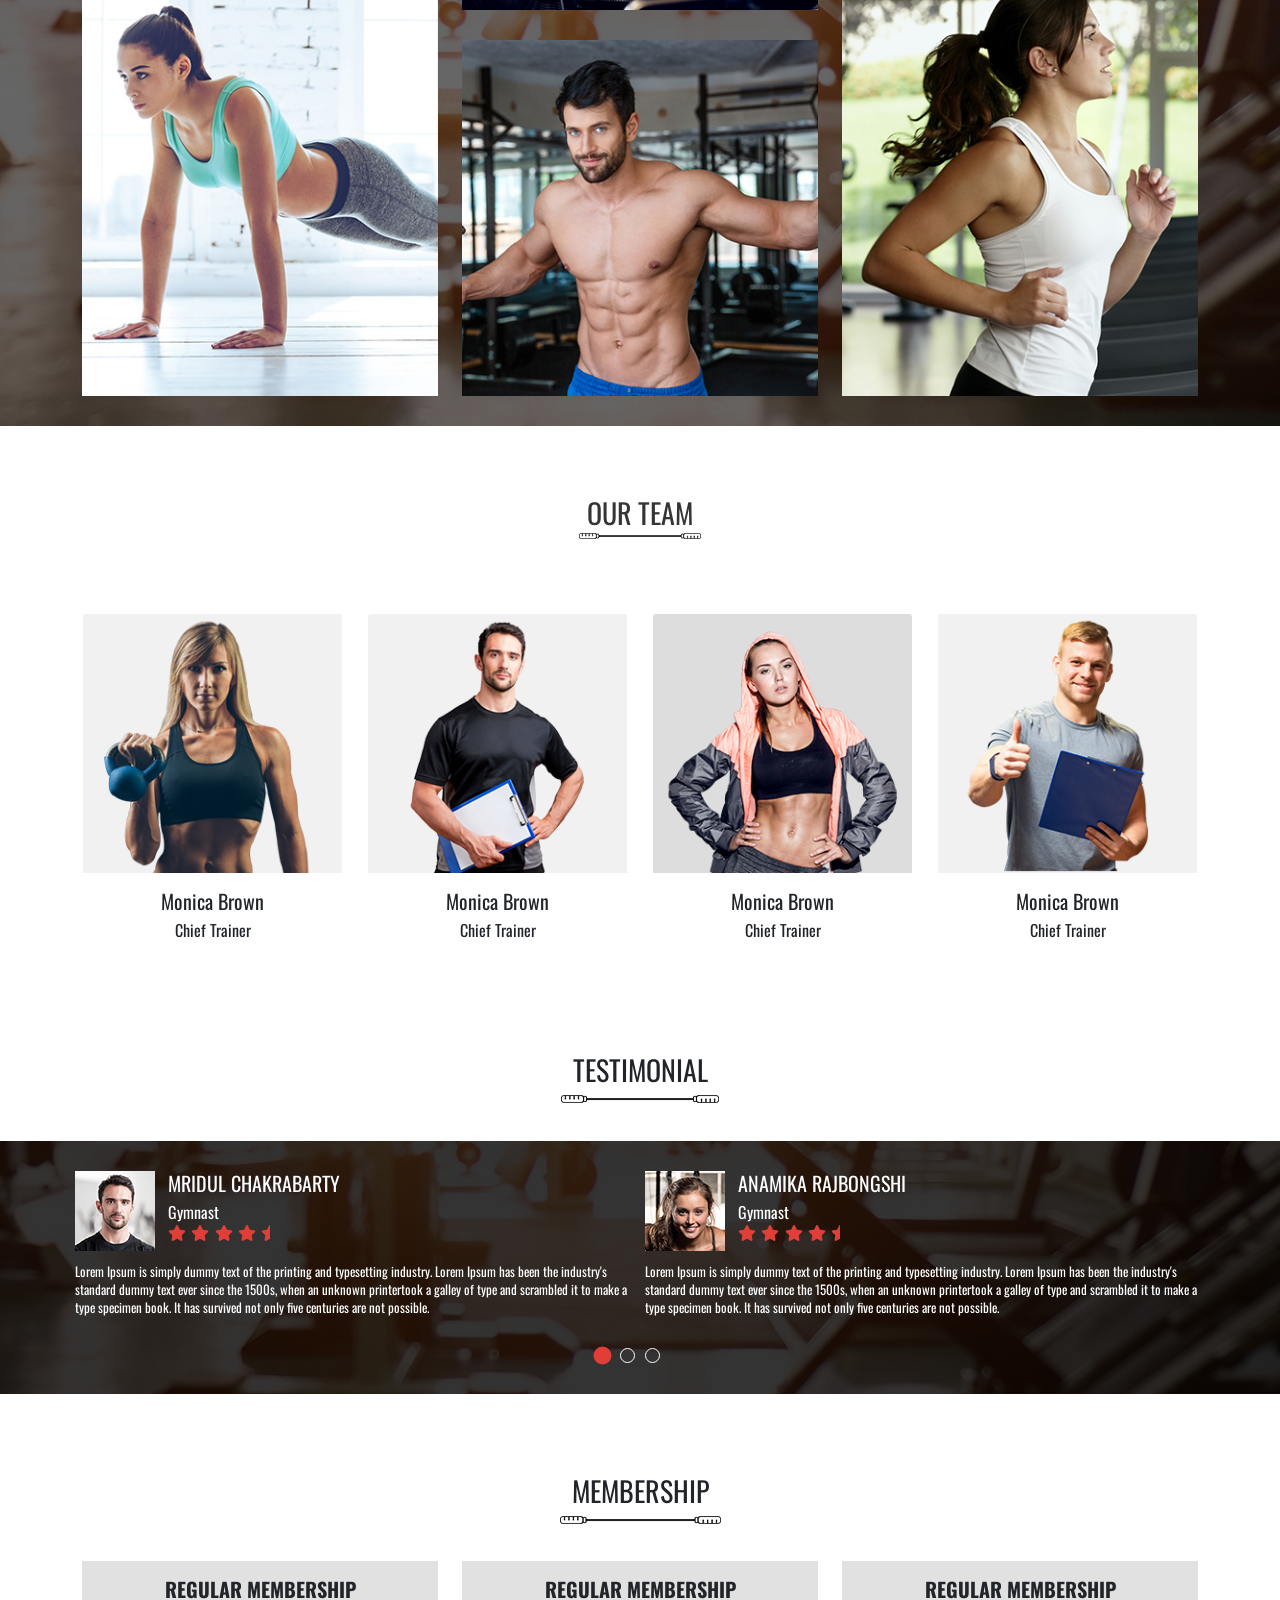
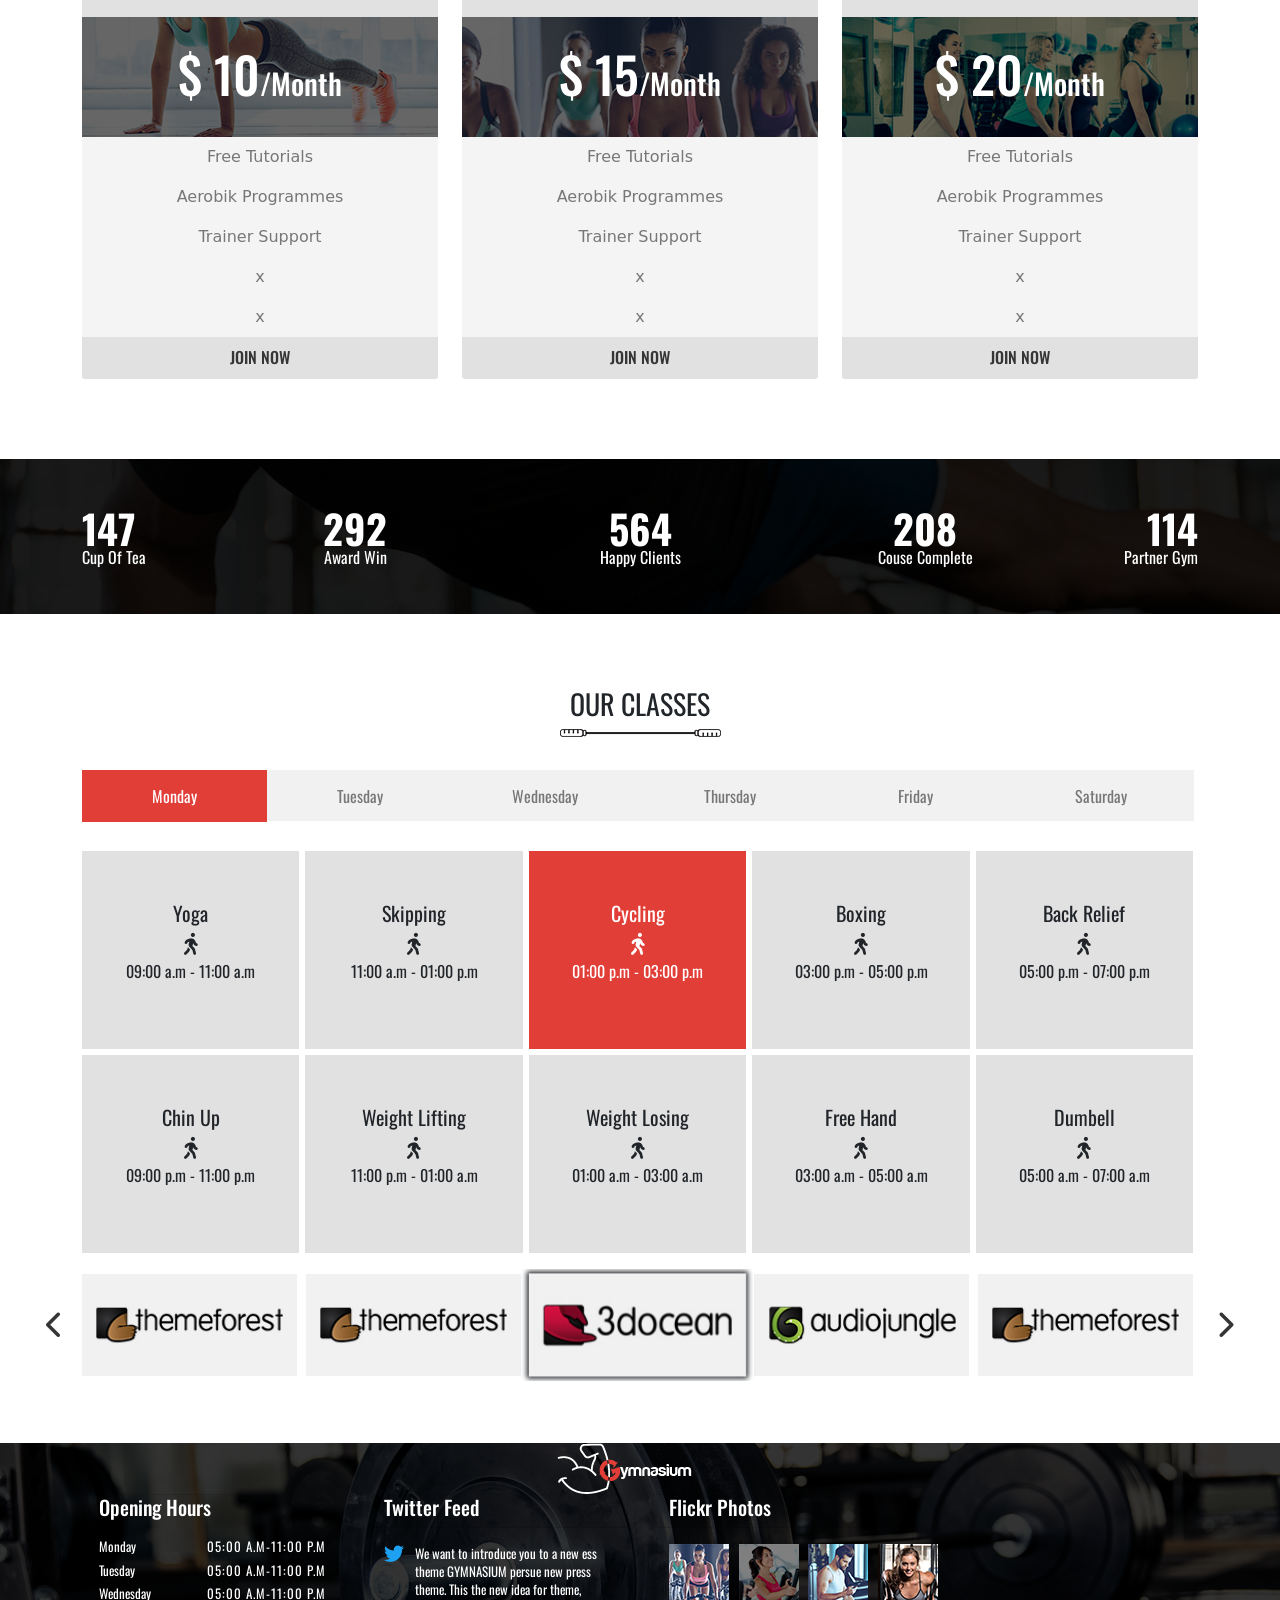
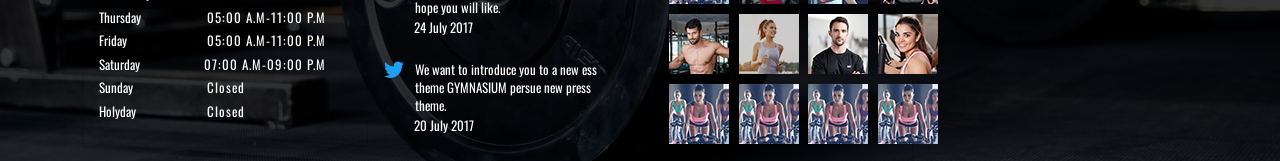
==== commit 9ca06afd: "Gymnasium Project" ====
--- a/index.html
+++ b/index.html
@@ -1019,7 +1019,7 @@
                     </div>
                 </div>
             </div>
-
+            <!-- brand List -->
             <div class="row">
                 <div class="web-list ">
                     <div class="col-lg-2 ">
@@ -1054,12 +1054,193 @@
                     <div class="col-lg-2">
                         <img src="images/themeforest.jpg" alt="3docean">
                     </div>
-
+                </div>
+            </div>
+            <!-- End of brand list -->
+        </div>
+    </section>
+    <!-- End of our classes section -->
+
+    <!-- Footer section start -->
+    <section id="FOOTER">
+        <div class="footer-bg">
+            <div class="container">
+                <div class="row">
+                    <div class="col-lg-2 m-lg-auto">
+                        <div class="footer-logo">
+                            <img src="images/logo.png" alt="logo">
+                        </div>
+                    </div>
+                </div>
+                <div class="row">
+                    <div class="col-lg-3">
+                        <div class="opening-hours">
+                            <div class="card text-center rounded-0 text-white">
+                                <div class="card-header OpenSans_reg fontSize-14 text-start py-0 my-0">
+                                    <h5>Opening Hours</h5>
+                                </div>
+                                <div class="card-body">
+                                    <ul class="list-group list-group-flush">
+                                        <li class="list-group-item p-0 OpenSans_reg fontSize_13 text-white">
+                                            <div class="time d-flex justify-content-between">
+                                                <p>Monday</p>
+                                                <span class="text-start">05:00 A.M-11:00 P.M</span>
+                                            </div>
+
+                                        </li>
+                                        <li class="list-group-item p-0 OpenSans_reg fontSize_13 text-white">
+                                            <div class="time d-flex justify-content-between">
+                                                <p>Tuesday</p>
+                                                <span>05:00 A.M-11:00 P.M</span>
+                                            </div>
+
+                                        </li>
+                                        <li class="list-group-item p-0 OpenSans_reg fontSize_13 text-white">
+                                            <div class="time d-flex justify-content-between">
+                                                <p>Wednesday</p>
+                                                <span>05:00 A.M-11:00 P.M</span>
+                                            </div>
+
+                                        </li>
+                                        <li class="list-group-item p-0 OpenSans_reg fontSize_13 text-white">
+                                            <div class="time d-flex justify-content-between">
+                                                <p>Thursday</p>
+                                                <span>05:00 A.M-11:00 P.M</span>
+                                            </div>
+
+                                        </li>
+                                        <li class="list-group-item p-0 OpenSans_reg fontSize_13 text-white">
+                                            <div class="time d-flex justify-content-between">
+                                                <p>Friday</p>
+                                                <span>05:00 A.M-11:00 P.M</span>
+                                            </div>
+
+                                        </li>
+                                        <li class="list-group-item p-0 OpenSans_reg fontSize_13 text-white">
+                                            <div class="time d-flex justify-content-between">
+                                                <p>Saturday</p>
+                                                <span>07:00 A.M-09:00 P.M</span>
+                                            </div>
+
+                                        </li>
+                                        <li class="list-group-item p-0 OpenSans_reg fontSize_13 text-white">
+                                            <div class="time d-flex justify-content-between">
+                                                <p>Sunday</p>
+                                                <span class="closed">Closed</span>
+                                            </div>
+
+                                        </li>
+                                        <li class="list-group-item p-0 OpenSans_reg fontSize_13 text-white">
+                                            <div class="time d-flex justify-content-between">
+                                                <p>Holyday</p>
+                                                <span class="closed">Closed</span>
+                                            </div>
+
+                                        </li>
+                                    </ul>
+                                </div>
+                            </div>
+                        </div>
+                    </div>
+                    <div class="col-lg-3">
+                        <div class="twitter-feed">
+                            <div class="card text-center rounded-0 text-white">
+                                <div class="card-header OpenSans_reg fontSize-14 text-start py-0 my-0">
+                                    <h5>Twitter Feed</h5>
+                                </div>
+                                <div class="card-body">
+                                    <ul class="list-group list-group-flush">
+                                        <li class="list-group-item p-0 OpenSans_reg fontSize_13 text-white">
+                                            <div class="feedback d-flex">
+                                                <i class="fab fa-twitter py-0"></i>
+                                                <div class="text d-flex flex-column">
+                                                    <p class="OpenSans_reg fontSize_13 text-start">We want to introduce
+                                                        you to a new ess theme GYMNASIUM persue new press theme. This
+                                                        the new idea for theme, hope you will like.</p>
+                                                    <span class="OpenSans_reg fontSize_13 text-start">24 July
+                                                        2017</span>
+                                                </div>
+                                            </div>
+                                        </li>
+                                        <li class="list-group-item p-0 OpenSans_reg fontSize_13 text-white">
+                                            <div class="feedback d-flex">
+                                                <i class="fab fa-twitter py-0"></i>
+                                                <div class="text d-flex flex-column">
+                                                    <p class="OpenSans_reg fontSize_13 text-start">We want to introduce
+                                                        you to a new ess theme GYMNASIUM persue new press theme.</p>
+                                                    <span class="OpenSans_reg fontSize_13 text-start">20 July
+                                                        2017</span>
+                                                </div>
+                                            </div>
+                                        </li>
+                                    </ul>
+                                </div>
+                            </div>
+                        </div>
+                    </div>
+                    <div class="col-lg-3">
+                        <div class="flickr-photos">
+                            <div class="card text-center rounded-0 text-white">
+                                <div class="card-header OpenSans_reg fontSize-14 text-start py-0 my-0">
+                                    <h5>Flickr Photos</h5>
+                                </div>
+                                <div class="card-body">
+                                    <div class="row d-flex justify-content-between">
+                                        <div class="col-lg-2">
+                                            <img src="images/flickr-image-1.jpg" alt="flickr-image-1">
+                                        </div>
+                                        <div class="col-lg-2">
+                                            <img src="images/flickr-image-2.jpg" alt="flickr-image-2">
+                                        </div>
+                                        <div class="col-lg-2">
+                                            <img src="images/flickr-image-3.jpg" alt="flickr-image-3">
+                                        </div>
+                                        <div class="col-lg-2">
+                                            <img src="images/flickr-image-4.jpg" alt="flickr-image-4">
+                                        </div>
+                                    </div>
+                                    <div class="row d-flex justify-content-between">
+                                        <div class="col-lg-2">
+                                            <img src="images/flickr-image-5.jpg" alt="flickr-image-5">
+                                        </div>
+                                        <div class="col-lg-2">
+                                            <img src="images/flickr-image-6.jpg" alt="flickr-image-6">
+                                        </div>
+                                        <div class="col-lg-2">
+                                            <img src="images/flickr-image-7.jpg" alt="flickr-image-7">
+                                        </div>
+                                        <div class="col-lg-2">
+                                            <img src="images/flickr-image-8.jpg" alt="flickr-image-8">
+                                        </div>
+                                    </div>
+                                    <div class="row d-flex justify-content-between">
+                                        <div class="col-lg-2">
+                                            <img src="images/flickr-image-1.jpg" alt="flickr-image-1">
+                                        </div>
+                                        <div class="col-lg-2">
+                                            <img src="images/flickr-image-1.jpg" alt="flickr-image-1">
+                                        </div>
+                                        <div class="col-lg-2">
+                                            <img src="images/flickr-image-1.jpg" alt="flickr-image-1">
+                                        </div>
+                                        <div class="col-lg-2">
+                                            <img src="images/flickr-image-1.jpg" alt="flickr-image-1">
+                                        </div>
+                                    </div>
+                                </div>
+                            </div>
+                        </div>
+                    </div>
+                    <div class="col-lg-3">
+                        <div class="contact">
+
+                        </div>
+                    </div>
                 </div>
             </div>
         </div>
     </section>
-    <!-- End of our classes section -->
+    <!-- End of footer section -->
 
     <script src="js/jquery-2.2.4.min.js"></script>
     <script src="js/slick/slick.min.js"></script>
--- a/css/style.css
+++ b/css/style.css
@@ -850,3 +850,103 @@
 }
 /* End of our classes section */
 
+
+/*=============================
+    Footer section start
+===========================*/
+
+/* Opening div start */
+#FOOTER .footer-bg{
+    background: url(../images/footer-background.png) no-repeat center / cover;
+    position: relative;
+    z-index: 1;
+}
+
+#FOOTER .footer-bg::after{
+    content: '';
+    width: 100%;
+    height: 100%;
+    background: rgba(0, 0, 0, 0.8);
+    position: absolute;
+    inset: 0;
+    z-index: -1;
+}
+
+#FOOTER .footer-bg .opening-hours .card{
+    background: none;
+}
+
+#FOOTER .footer-bg .opening-hours .card .list-group .closed {
+	margin-right: 81px;
+}
+
+
+#FOOTER .footer-bg .opening-hours .card .card-header{
+    border: none;
+}
+
+
+#FOOTER .footer-bg .opening-hours .card .list-group li{
+    border: none;
+    margin: -6px 0;
+    background: none;
+}
+
+#FOOTER .footer-bg .opening-hours .card .list-group li span{
+    letter-spacing: 1px;
+}
+
+/* Opening div end */
+
+/* twitter div start */
+#FOOTER .footer-bg .twitter-feed .card{
+    background: none;
+}
+
+#FOOTER .footer-bg .twitter-feed .card .list-group li{
+    border: none;
+    margin: -6px 0;
+    background: none;
+    margin-top: 30px;
+}
+
+#FOOTER .footer-bg .twitter-feed .card .list-group li:first-of-type{
+    margin-top: 0;
+}
+
+#FOOTER .footer-bg .twitter-feed .card .list-group li .feedback i{
+    color: #1DA1F2;
+    font-size: 20px;
+}
+
+#FOOTER .footer-bg .twitter-feed .card .list-group li .feedback .text p {
+	line-height: 18px;
+	padding: 0 11px;
+}
+
+#FOOTER .footer-bg .twitter-feed .card .list-group li .feedback .text span{
+    margin: -14px 0 0 10px;
+    line-height: 18px;
+}
+/* End of twitter div */
+
+/* flickr div start */
+#FOOTER .footer-bg .flickr-photos .card{
+    background: none;
+}
+
+#FOOTER .footer-bg .flickr-photos .card .list-group li img{
+   margin-left: -30px;
+}
+
+#FOOTER .footer-bg .flickr-photos .card .card-body .row{
+    margin-top: 10px;
+}
+
+#FOOTER .footer-bg .flickr-photos .card .card-body .row:first-of-type{
+    margin-top: 0;
+}
+/* End of twitter div */
+
+
+/* End of footer section */
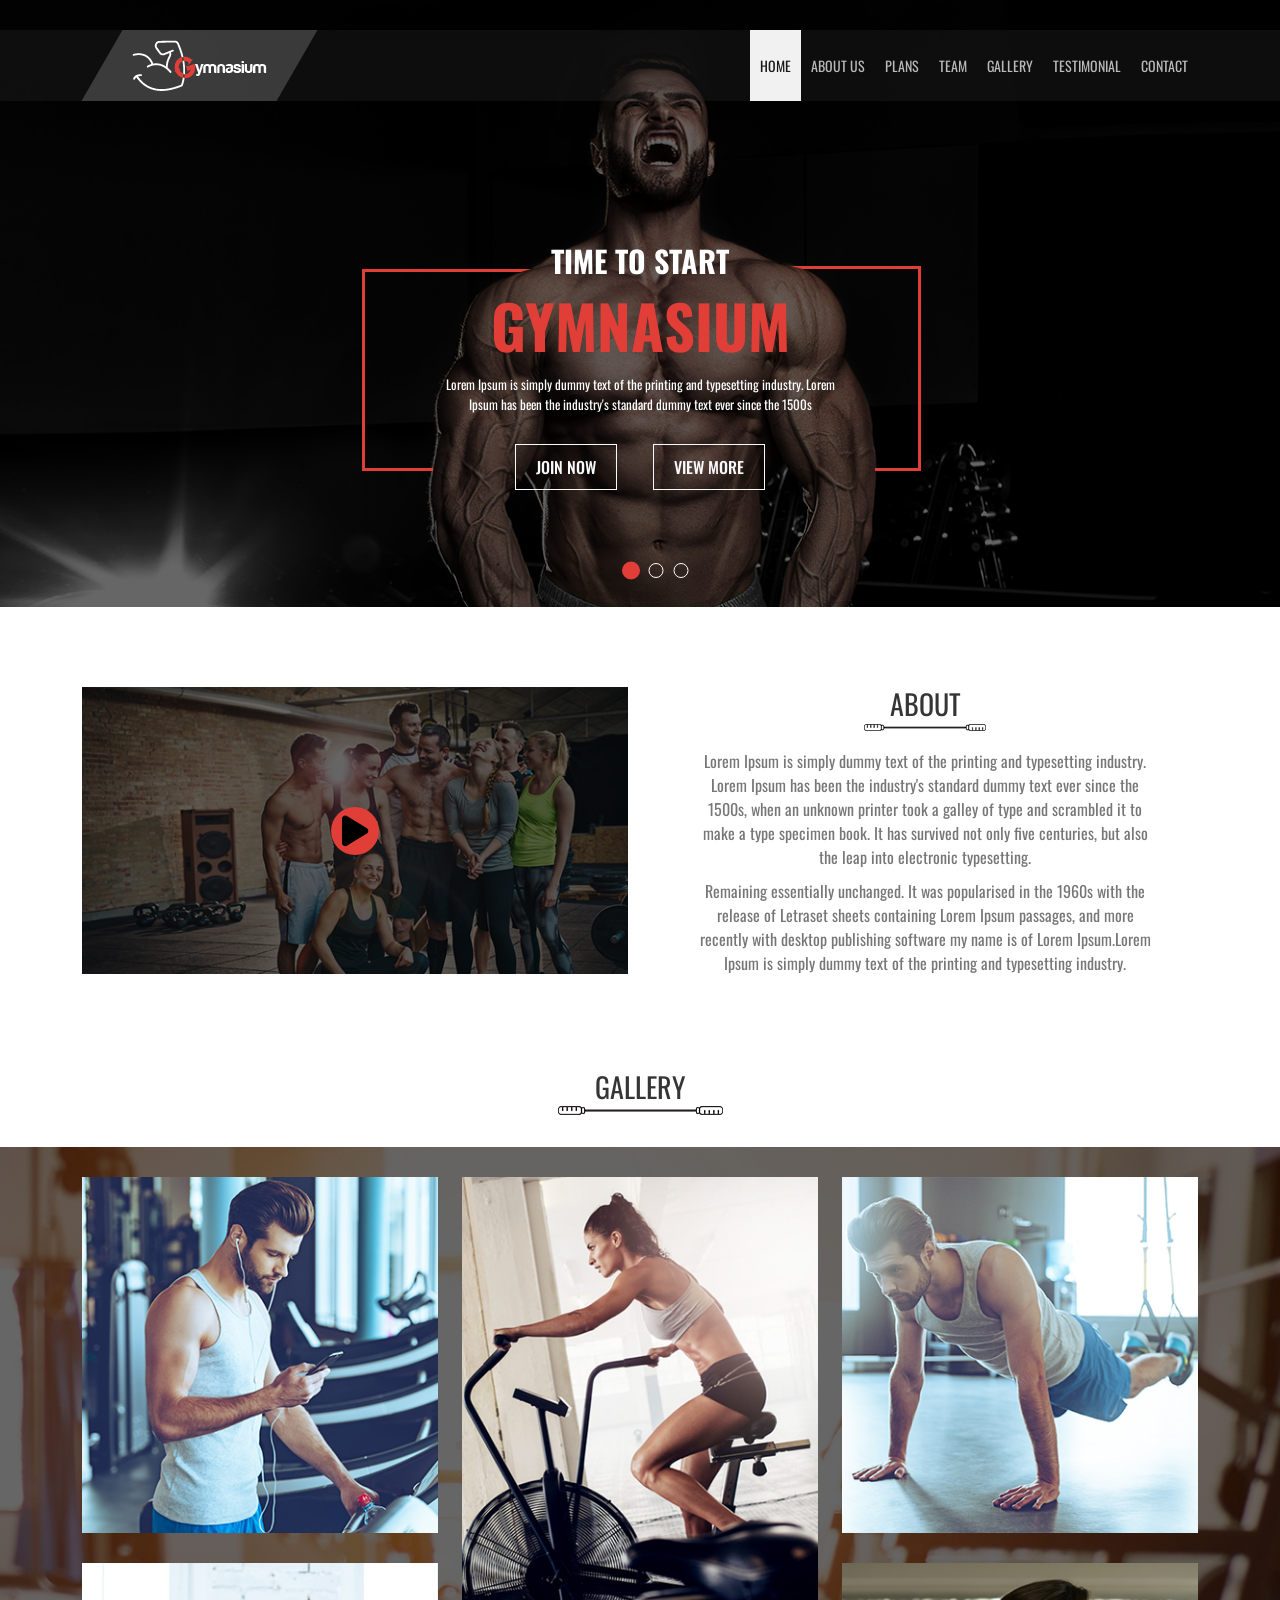
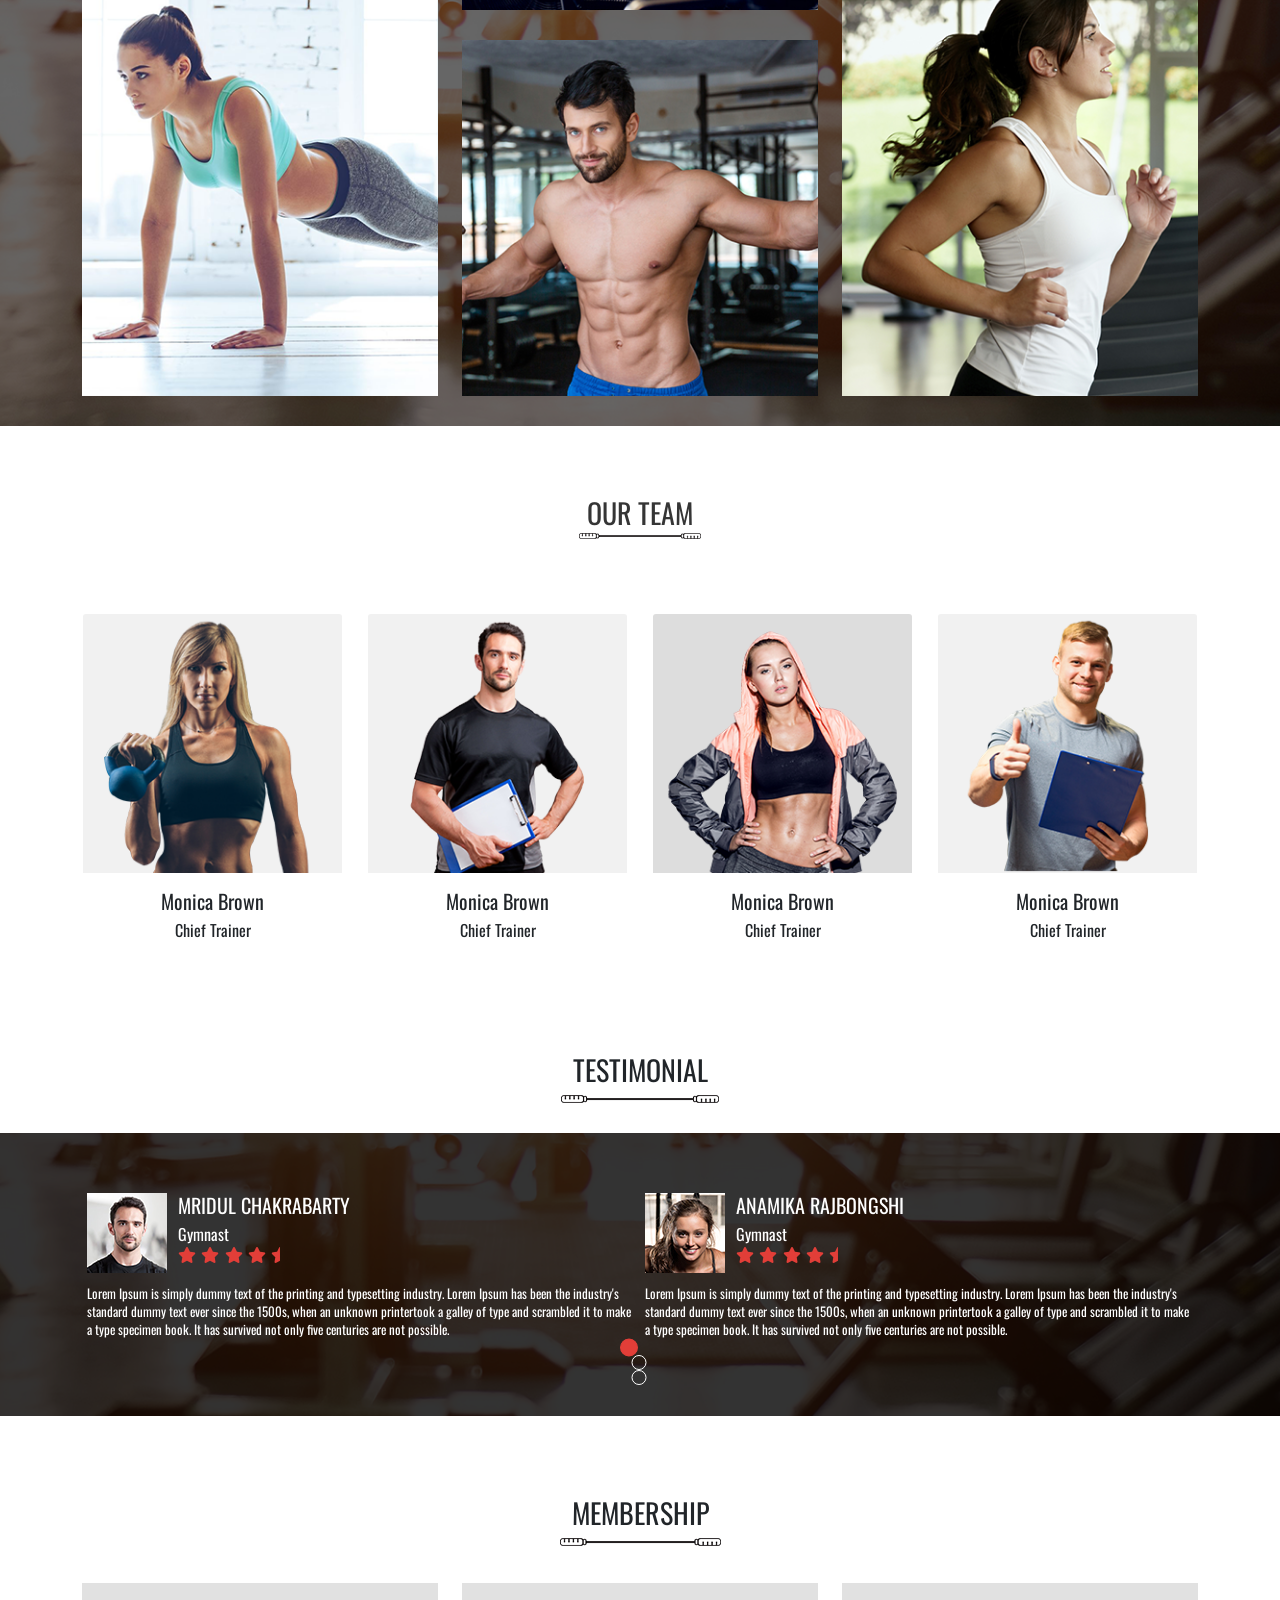
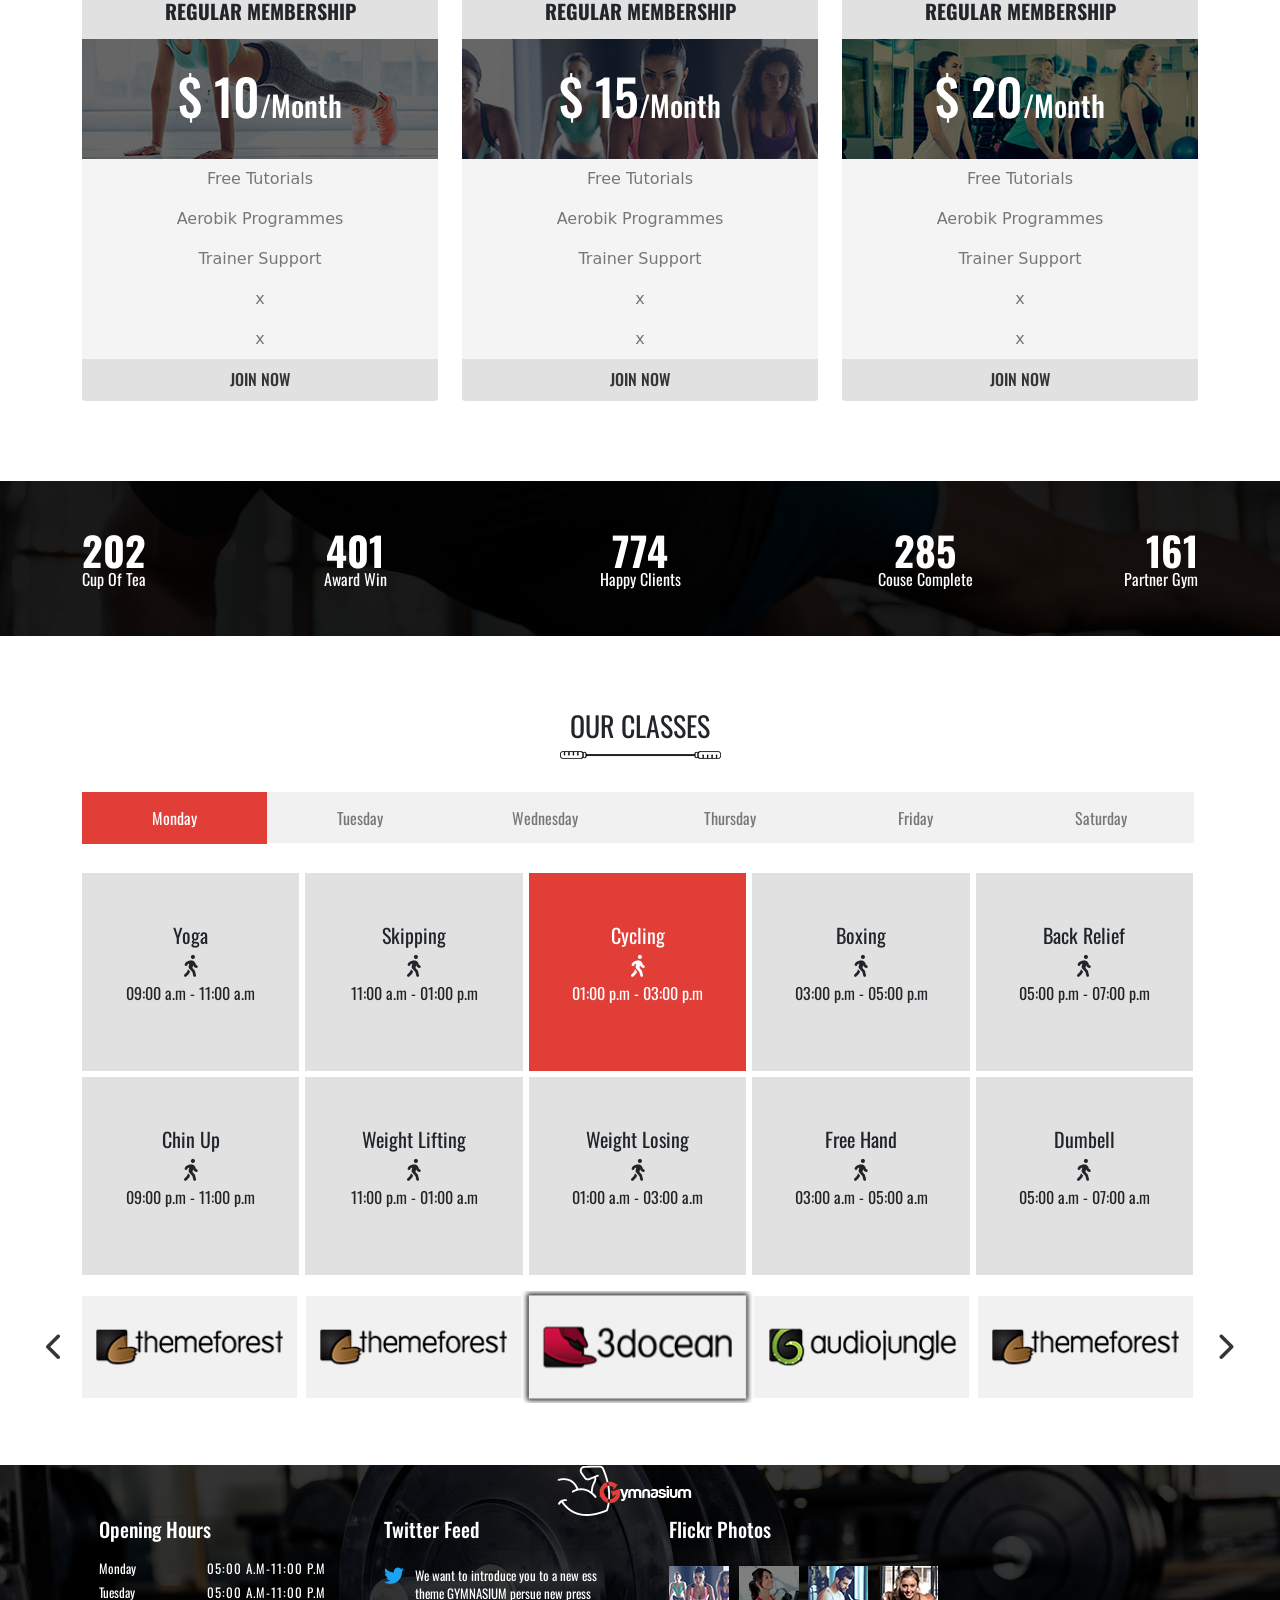
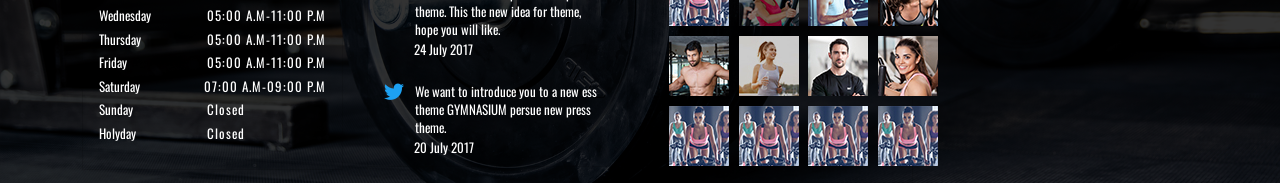
==== commit 634a6c18: "Gymnasium Project" ====
--- a/index.html
+++ b/index.html
@@ -386,109 +386,107 @@
         </header>
         <div class="testimonial-bg">
             <div class="container">
-                <div class="row testimonialSlider">
-                    <div class="col-lg-6">
-                        <div class="testimonialItem">
-                            <div class="row gx-0">
-                                <div class="col-lg-2">
-                                    <div class="testimonial_Person_Image">
-                                        <img src="images/testImage_1.png" alt="testImage_1" class="img-fluid">
+                <div class="row">
+                    <div class="col-lg-12">
+                        <div class="testimonialSlider">
+                            <div class="testimonialItem">
+                                <div class="row gx-0">
+                                    <div class="col-lg-2">
+                                        <div class="testimonial_Person_Image">
+                                            <img src="images/testImage_1.png" alt="testImage_1" class="img-fluid">
+                                        </div>
                                     </div>
-                                </div>
-                                <div class="col-lg-10">
-                                    <div class="testimonial_Person_Details py-0">
-                                        <h5 class="Oswald_reg fontSize-14 text-uppercase text-white">Mridul
-                                            Chakrabarty</h5>
-                                        <h6 class="mb-0 Oswald_reg fontSize-14 text-capitalize text-white">Gymnast
-                                        </h6>
-                                        <div class="ratings">
-                                            <i class="fas fa-star"></i>
-                                            <i class="fas fa-star"></i>
-                                            <i class="fas fa-star"></i>
-                                            <i class="fas fa-star"></i>
-                                            <i class="fas fa-star-half"></i>
+                                    <div class="col-lg-10">
+                                        <div class="testimonial_Person_Details py-0">
+                                            <h5 class="Oswald_reg fontSize-14 text-uppercase text-white">Mridul
+                                                Chakrabarty</h5>
+                                            <h6 class="mb-0 Oswald_reg fontSize-14 text-capitalize text-white">Gymnast
+                                            </h6>
+                                            <div class="ratings">
+                                                <i class="fas fa-star"></i>
+                                                <i class="fas fa-star"></i>
+                                                <i class="fas fa-star"></i>
+                                                <i class="fas fa-star"></i>
+                                                <i class="fas fa-star-half"></i>
+                                            </div>
                                         </div>
                                     </div>
-                                </div>
-                                <div class="col-lg-12">
-                                    <div class="testimonial_Person_Text">
-                                        <p class="OpenSans_reg fontSize_13 text-white">Lorem Ipsum is simply dummy
-                                            text of the printing and typesetting industry. Lorem Ipsum has been the
-                                            industry's standard dummy text ever since the 1500s, when an unknown
-                                            printertook a galley of type and scrambled it to make a type specimen
-                                            book. It has survived not only five centuries are not possible.</p>
+                                    <div class="col-lg-12">
+                                        <div class="testimonial_Person_Text">
+                                            <p class="OpenSans_reg fontSize_13 text-white">Lorem Ipsum is simply dummy
+                                                text of the printing and typesetting industry. Lorem Ipsum has been the
+                                                industry's standard dummy text ever since the 1500s, when an unknown
+                                                printertook a galley of type and scrambled it to make a type specimen
+                                                book. It has survived not only five centuries are not possible.</p>
+                                        </div>
                                     </div>
                                 </div>
                             </div>
-                        </div>
-                    </div>
-
-                    <div class="col-lg-6">
-                        <div class="testimonialItem">
-                            <div class="row gx-0">
-                                <div class="col-lg-2">
-                                    <div class="testimonial_Person_Image">
-                                        <img src="images/testImage_2.jpg" alt="testImage_2" class="img-fluid">
+
+                            <div class="testimonialItem">
+                                <div class="row gx-0">
+                                    <div class="col-lg-2">
+                                        <div class="testimonial_Person_Image">
+                                            <img src="images/testImage_2.jpg" alt="testImage_2" class="img-fluid">
+                                        </div>
                                     </div>
-                                </div>
-                                <div class="col-lg-10">
-                                    <div class="testimonial_Person_Details py-0">
-                                        <h5 class="Oswald_reg fontSize-14 text-uppercase text-white">Anamika
-                                            Rajbongshi</h5>
-                                        <h6 class="mb-0 Oswald_reg fontSize-14 text-capitalize text-white">Gymnast
-                                        </h6>
-                                        <div class="ratings">
-                                            <i class="fas fa-star"></i>
-                                            <i class="fas fa-star"></i>
-                                            <i class="fas fa-star"></i>
-                                            <i class="fas fa-star"></i>
-                                            <i class="fas fa-star-half"></i>
+                                    <div class="col-lg-10">
+                                        <div class="testimonial_Person_Details py-0">
+                                            <h5 class="Oswald_reg fontSize-14 text-uppercase text-white">Anamika
+                                                Rajbongshi</h5>
+                                            <h6 class="mb-0 Oswald_reg fontSize-14 text-capitalize text-white">Gymnast
+                                            </h6>
+                                            <div class="ratings">
+                                                <i class="fas fa-star"></i>
+                                                <i class="fas fa-star"></i>
+                                                <i class="fas fa-star"></i>
+                                                <i class="fas fa-star"></i>
+                                                <i class="fas fa-star-half"></i>
+                                            </div>
                                         </div>
                                     </div>
-                                </div>
-                                <div class="col-lg-12">
-                                    <div class="testimonial_Person_Text">
-                                        <p class="OpenSans_reg fontSize_13 text-white">Lorem Ipsum is simply dummy
-                                            text of the printing and typesetting industry. Lorem Ipsum has been the
-                                            industry's standard dummy text ever since the 1500s, when an unknown
-                                            printertook a galley of type and scrambled it to make a type specimen
-                                            book. It has survived not only five centuries are not possible.</p>
+                                    <div class="col-lg-12">
+                                        <div class="testimonial_Person_Text">
+                                            <p class="OpenSans_reg fontSize_13 text-white">Lorem Ipsum is simply dummy
+                                                text of the printing and typesetting industry. Lorem Ipsum has been the
+                                                industry's standard dummy text ever since the 1500s, when an unknown
+                                                printertook a galley of type and scrambled it to make a type specimen
+                                                book. It has survived not only five centuries are not possible.</p>
+                                        </div>
                                     </div>
                                 </div>
                             </div>
-                        </div>
-                    </div>
-
-                    <div class="col-lg-6">
-                        <div class="testimonialItem">
-                            <div class="row gx-0">
-                                <div class="col-lg-2">
-                                    <div class="testimonial_Person_Image">
-                                        <img src="images/testImage_1.png" alt="testImage_1" class="img-fluid">
+
+                            <div class="testimonialItem">
+                                <div class="row gx-0">
+                                    <div class="col-lg-2">
+                                        <div class="testimonial_Person_Image">
+                                            <img src="images/testImage_1.png" alt="testImage_1" class="img-fluid">
+                                        </div>
                                     </div>
-                                </div>
-                                <div class="col-lg-10">
-                                    <div class="testimonial_Person_Details py-0">
-                                        <h5 class="Oswald_reg fontSize-14 text-uppercase text-white">Mridul
-                                            Chakrabarty</h5>
-                                        <h6 class="mb-0 Oswald_reg fontSize-14 text-capitalize text-white">Gymnast
-                                        </h6>
-                                        <div class="ratings">
-                                            <i class="fas fa-star"></i>
-                                            <i class="fas fa-star"></i>
-                                            <i class="fas fa-star"></i>
-                                            <i class="fas fa-star"></i>
-                                            <i class="fas fa-star-half"></i>
+                                    <div class="col-lg-10">
+                                        <div class="testimonial_Person_Details py-0">
+                                            <h5 class="Oswald_reg fontSize-14 text-uppercase text-white">Mridul
+                                                Chakrabarty</h5>
+                                            <h6 class="mb-0 Oswald_reg fontSize-14 text-capitalize text-white">Gymnast
+                                            </h6>
+                                            <div class="ratings">
+                                                <i class="fas fa-star"></i>
+                                                <i class="fas fa-star"></i>
+                                                <i class="fas fa-star"></i>
+                                                <i class="fas fa-star"></i>
+                                                <i class="fas fa-star-half"></i>
+                                            </div>
                                         </div>
                                     </div>
-                                </div>
-                                <div class="col-lg-12">
-                                    <div class="testimonial_Person_Text">
-                                        <p class="OpenSans_reg fontSize_13 text-white">Lorem Ipsum is simply dummy
-                                            text of the printing and typesetting industry. Lorem Ipsum has been the
-                                            industry's standard dummy text ever since the 1500s, when an unknown
-                                            printertook a galley of type and scrambled it to make a type specimen
-                                            book. It has survived not only five centuries are not possible.</p>
+                                    <div class="col-lg-12">
+                                        <div class="testimonial_Person_Text">
+                                            <p class="OpenSans_reg fontSize_13 text-white">Lorem Ipsum is simply dummy
+                                                text of the printing and typesetting industry. Lorem Ipsum has been the
+                                                industry's standard dummy text ever since the 1500s, when an unknown
+                                                printertook a galley of type and scrambled it to make a type specimen
+                                                book. It has survived not only five centuries are not possible.</p>
+                                        </div>
                                     </div>
                                 </div>
                             </div>
--- a/css/style.css
+++ b/css/style.css
@@ -577,20 +577,20 @@
 #TESTIMONIAL .testimonial-bg .testimonialSlider {
 	margin-top: 30px;
 	padding: 30px 0 62px 0;
+    position: relative;
 }
 
 /* slick */
 
 #TESTIMONIAL .testimonial-bg .testimonialSlider .slick-dots{
-    display: flex;
     position: absolute;
-    left: 95%;
-    /* transform: translateX(-50%); */
+    left: 48%;
+    transform: translate(-50%);
     bottom: 15px;
-    -webkit-transform: translateX(-50%);
-    -moz-transform: translateX(-50%);
-    -ms-transform: translateX(-50%);
-    -o-transform: translateX(-50%);
+    -webkit-transform: translate(-50%);
+    -moz-transform: translate(-50%);
+    -ms-transform: translate(-50%);
+    -o-transform: translate(-50%);
 }
 
 #TESTIMONIAL .testimonial-bg .testimonialSlider .slick-dots li{
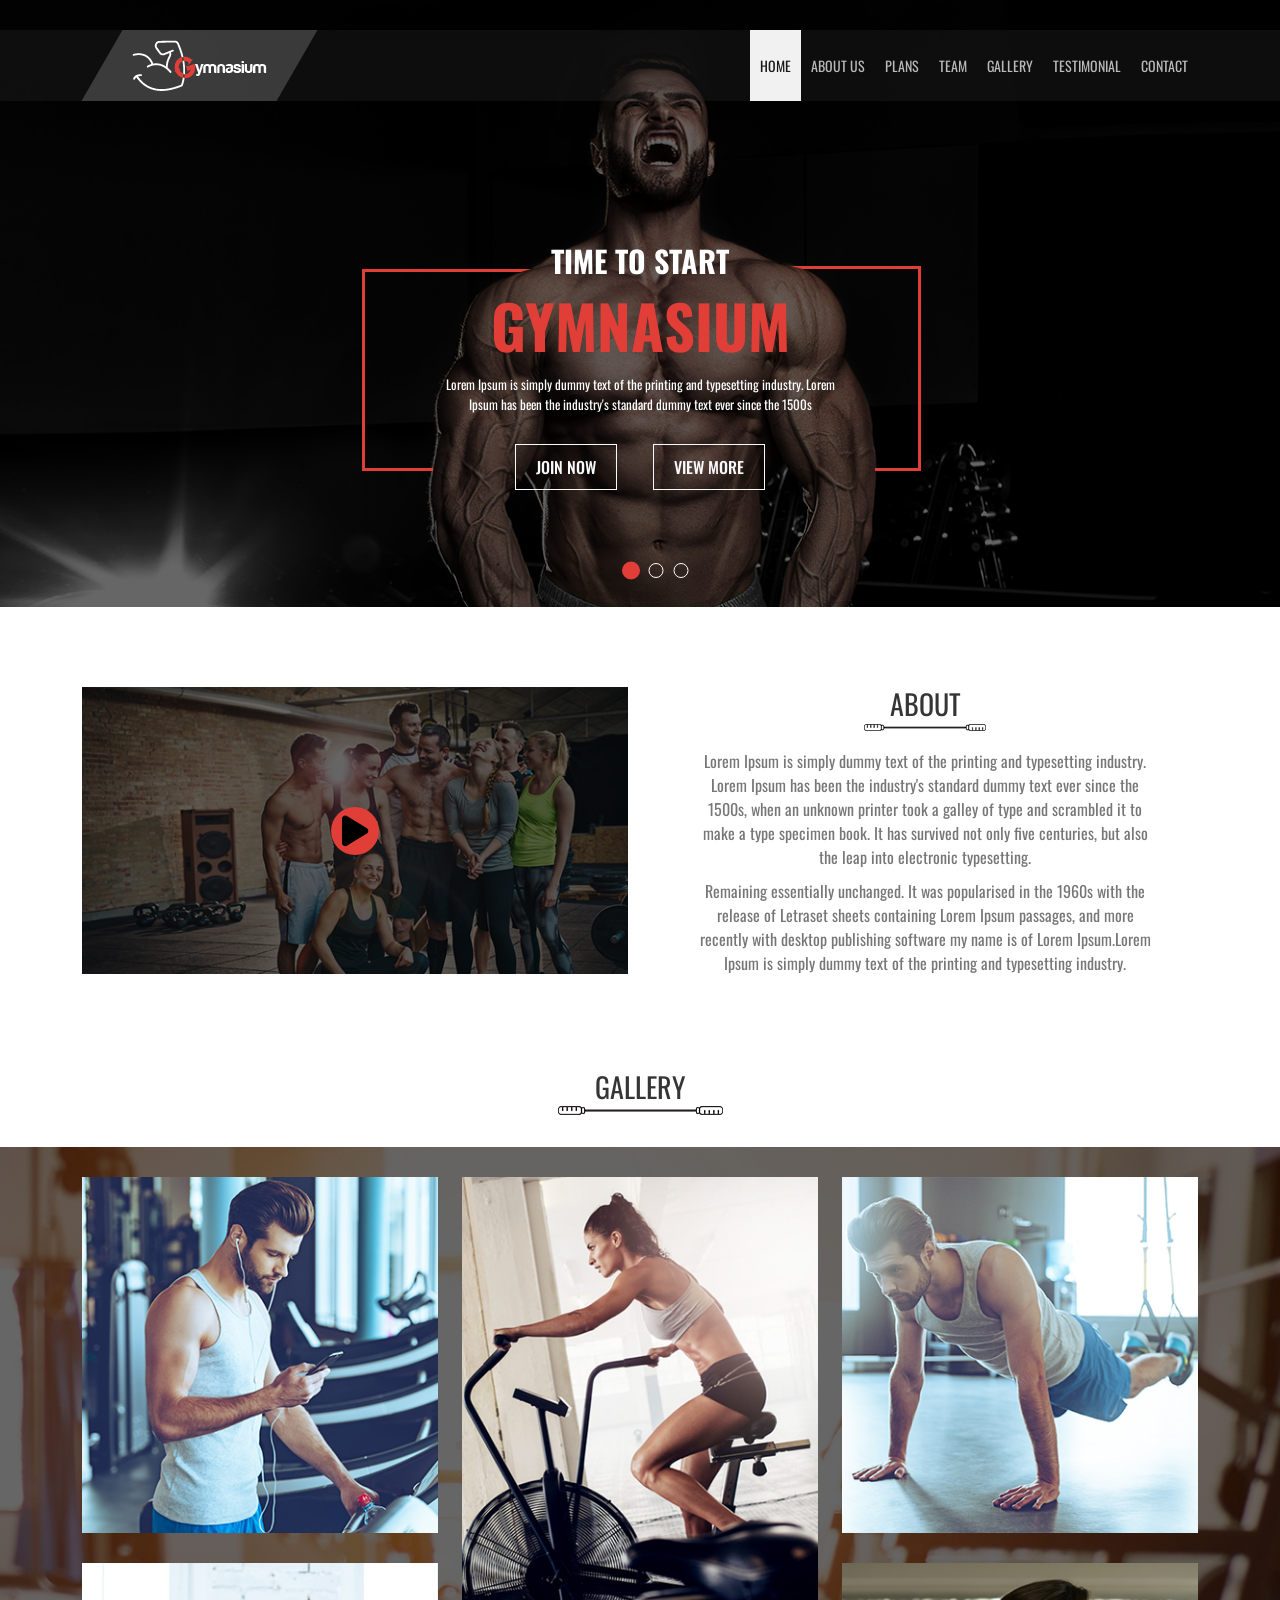
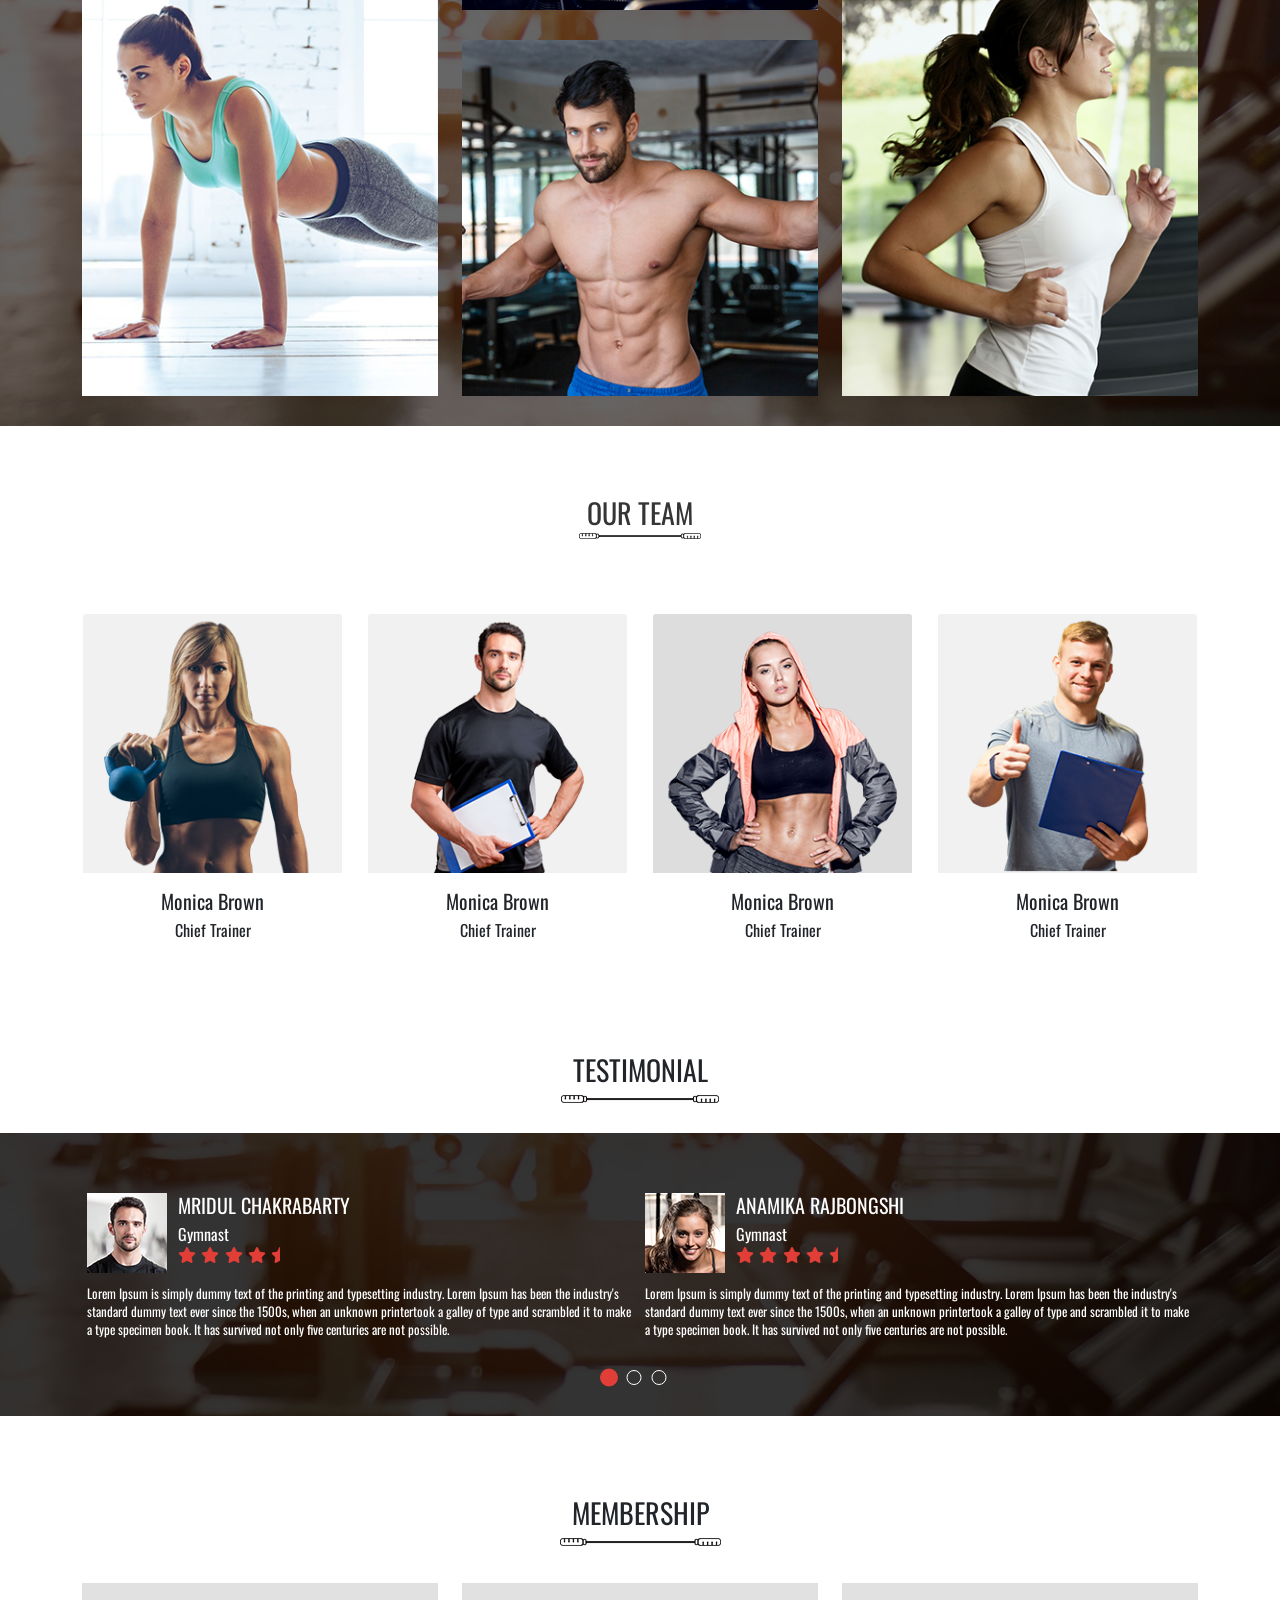
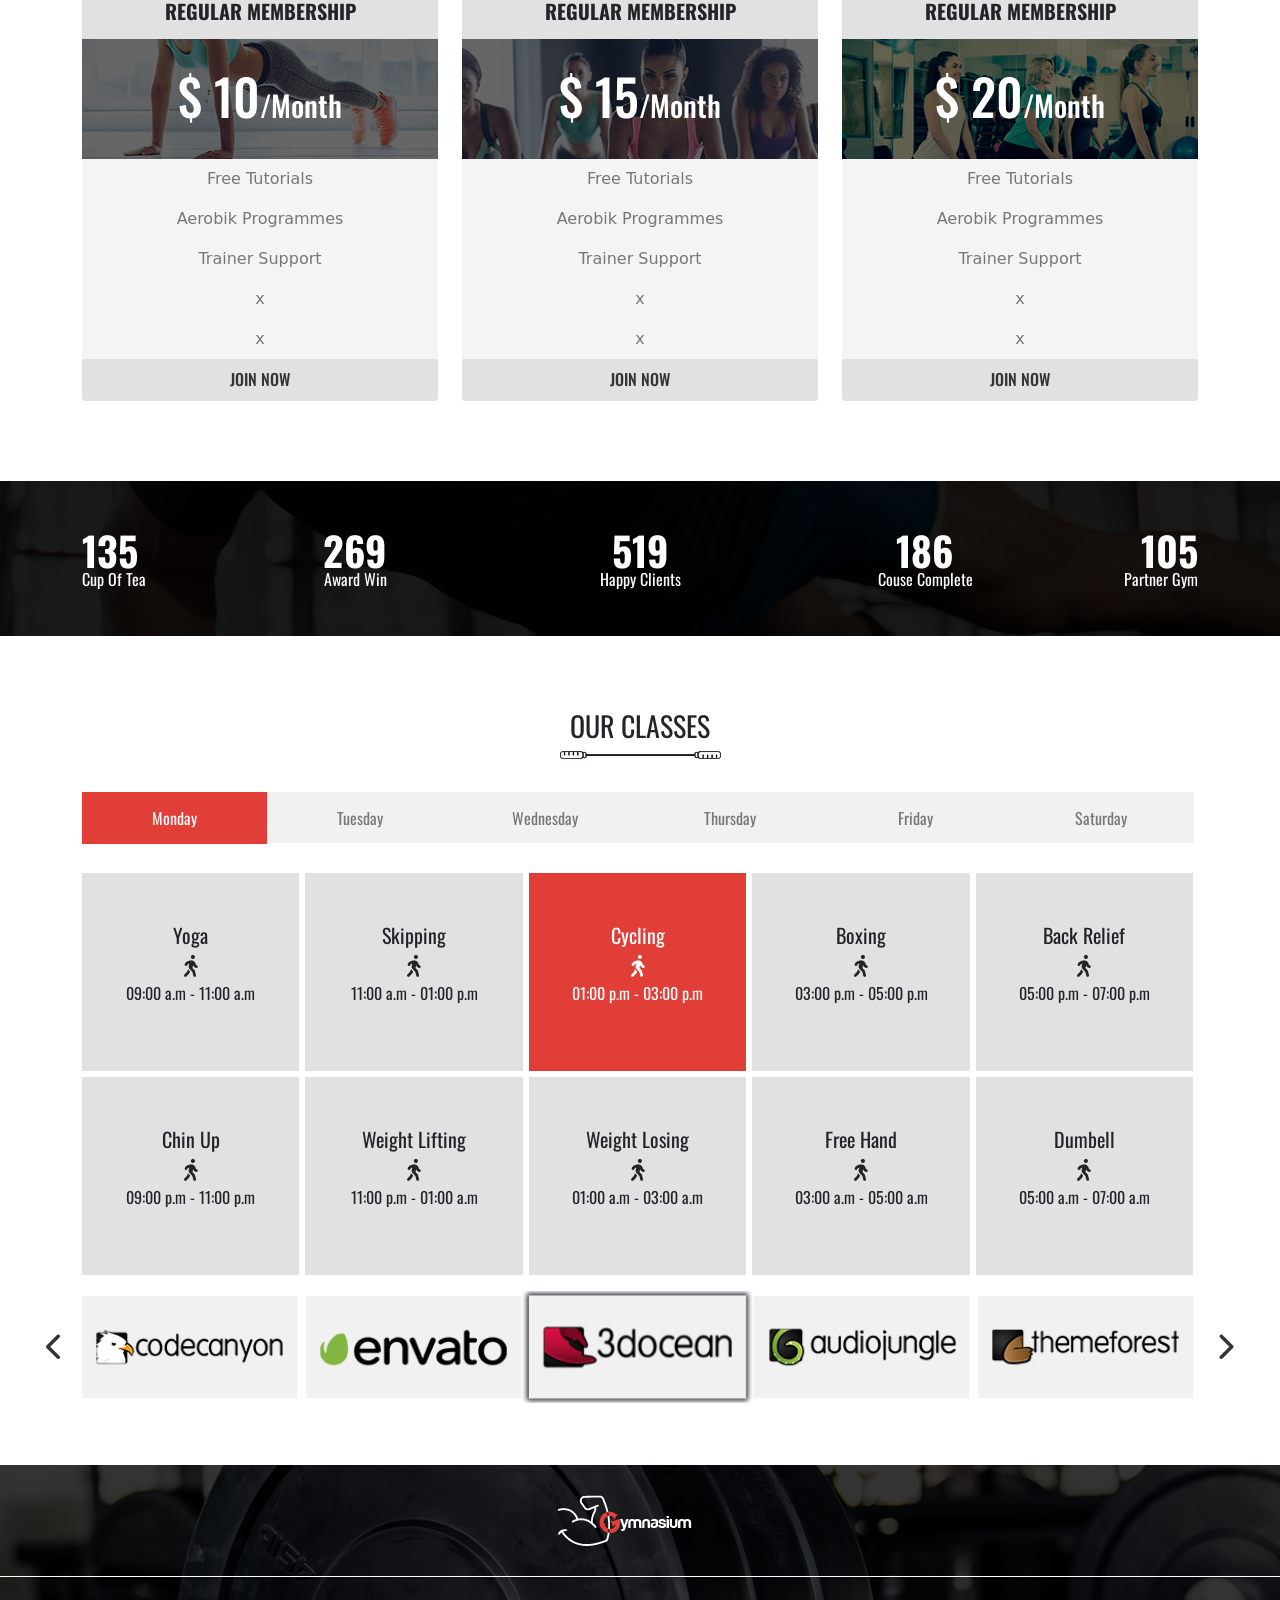
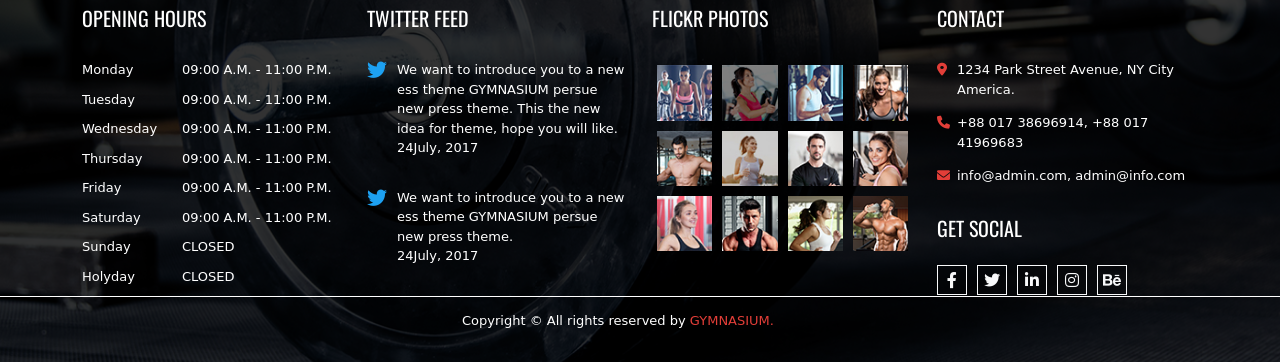
==== commit 85b8132b: "Gymnasium Project" ====
--- a/index.html
+++ b/index.html
@@ -1027,13 +1027,13 @@
                         <img src="images/audiojungle.jpg" alt="audiojungle">
                     </div>
                     <div class="col-lg-2">
-                        <img src="images/themeforest.jpg" alt="3docean">
+                        <img src="images/themeforest.jpg" alt="themeforest">
                     </div>
                     <div class="col-lg-2">
-                        <img src="images/themeforest.jpg" alt="3docean">
+                        <img src="images/codecan.jpg" alt="codecan">
                     </div>
                     <div class="col-lg-2">
-                        <img src="images/themeforest.jpg" alt="3docean">
+                        <img src="images/envato.jpg" alt="envato">
                     </div>
 
 
@@ -1044,13 +1044,13 @@
                         <img src="images/audiojungle.jpg" alt="audiojungle">
                     </div>
                     <div class="col-lg-2">
-                        <img src="images/themeforest.jpg" alt="3docean">
+                        <img src="images/themeforest.jpg" alt="themeforest">
                     </div>
                     <div class="col-lg-2">
-                        <img src="images/themeforest.jpg" alt="3docean">
+                        <img src="images/codecan.jpg" alt="codecan">
                     </div>
                     <div class="col-lg-2">
-                        <img src="images/themeforest.jpg" alt="3docean">
+                        <img src="images/envato.jpg" alt="envato">
                     </div>
                 </div>
             </div>
@@ -1060,185 +1060,261 @@
     <!-- End of our classes section -->
 
     <!-- Footer section start -->
-    <section id="FOOTER">
-        <div class="footer-bg">
-            <div class="container">
-                <div class="row">
-                    <div class="col-lg-2 m-lg-auto">
-                        <div class="footer-logo">
-                            <img src="images/logo.png" alt="logo">
-                        </div>
-                    </div>
-                </div>
-                <div class="row">
-                    <div class="col-lg-3">
-                        <div class="opening-hours">
-                            <div class="card text-center rounded-0 text-white">
-                                <div class="card-header OpenSans_reg fontSize-14 text-start py-0 my-0">
-                                    <h5>Opening Hours</h5>
+
+    <footer>
+        <div class="footer-content">
+            <div class="footer-head">
+                <div class="container">
+                    <div class="row">
+                        <div class="col-lg-2 m-lg-auto ">
+                            <div class="footer-logo">
+                                <a href="index.html">
+                                    <img src="images/logo.png" alt="logo">
+                                </a>
+                            </div>
+                        </div>
+                    </div>
+                </div>
+            </div>
+            <div class="footer-body">
+                <div class="container">
+                    <div class="row">
+                        <div class="col-lg-3">
+                            <div class="footer-item">
+                                <h5 class="OpenSans_reg fontSize-14 mb-0 text-white text-uppercase">
+                                    Opening Hours
+                                </h5>
+                                <ul class="ps-0 mb-0 opening-hours">
+                                    <li class="Openans_reg fontSize_13 text-white text-uppercase">
+                                        <span class="text-capitalize">Monday</span>09:00 a.m. - 11:00 p.m.
+                                    </li>
+                                    <li class="Openans_reg fontSize_13 text-white text-uppercase">
+                                        <span class="text-capitalize">Tuesday</span>09:00 a.m. - 11:00 p.m.
+                                    </li>
+                                    <li class="Openans_reg fontSize_13 text-white text-uppercase">
+                                        <span class="text-capitalize">Wednesday</span>09:00 a.m. - 11:00 p.m.
+                                    </li>
+                                    <li class="Openans_reg fontSize_13 text-white text-uppercase">
+                                        <span class="text-capitalize">Thursday</span>09:00 a.m. - 11:00 p.m.
+                                    </li>
+                                    <li class="Openans_reg fontSize_13 text-white text-uppercase">
+                                        <span class="text-capitalize">Friday</span>09:00 a.m. - 11:00 p.m.
+                                    </li>
+                                    <li class="Openans_reg fontSize_13 text-white text-uppercase">
+                                        <span class="text-capitalize">Saturday</span>09:00 a.m. - 11:00 p.m.
+                                    </li>
+                                    <li class="Openans_reg fontSize_13 text-white text-uppercase">
+                                        <span class="text-capitalize">Sunday</span>Closed
+                                    </li>
+                                    <li class="Openans_reg fontSize_13 text-white text-uppercase">
+                                        <span class="text-capitalize">Holyday</span>Closed
+                                    </li>
+                                </ul>
+                            </div>
+                        </div>
+
+                        <div class="col-lg-3">
+                            <div class="footer-item">
+                                <h5 class="OpenSans_reg fontSize-14 mb-0 text-white text-uppercase">
+                                    Twitter Feed
+                                </h5>
+                                <ul class="ps-0 mb-0 twitter-feed">
+                                    <li class="Openans_reg fontSize_13 text-white position-relative">
+                                        <a href="#" target="_blank" class="text-white">
+                                            <div class="twitter-icon position-absolute start-0 top-0">
+                                                <i class="fab fa-twitter"></i>
+                                            </div>
+                                            We want to introduce you to a new ess theme GYMNASIUM persue new press
+                                            theme. This the new idea for theme, hope you will like.
+                                            <span class="d-block">24July, 2017</span>
+                                        </a>
+                                    </li>
+                                    <li class="Openans_reg fontSize_13 text-white position-relative">
+                                        <a href="#" target="_blank" class="text-white">
+                                            <div class="twitter-icon position-absolute start-0 top-0">
+                                                <i class="fab fa-twitter"></i>
+                                            </div>
+                                            We want to introduce you to a new ess theme GYMNASIUM persue new press
+                                            theme.
+                                            <span class="d-block">24July, 2017</span>
+                                        </a>
+                                    </li>
+                                </ul>
+                            </div>
+                        </div>
+
+                        <div class="col-lg-3">
+                            <div class="footer-item">
+                                <h5 class="OpenSans_reg fontSize-14 mb-0 text-white text-uppercase">
+                                    Flickr Photos
+                                </h5>
+                                <ul class="ps-0 mb-0 d-flex flex-wrap flickr-photos">
+                                    <li class="position-relative">
+                                        <img src="images/flickr-image-1.jpg" alt="flickr-image-1">
+                                        <div
+                                            class="overlay position-absolute start-0 top-0 w-100 h-100 d-flex justify-content-center align-items-center">
+                                            <a href="#"><i class="fas fa-search text-white"></i></a>
+                                        </div>
+                                    </li>
+                                    <li class="position-relative">
+                                        <img src="images/flickr-image-2.jpg" alt="flickr-image-2">
+                                        <div
+                                            class="overlay position-absolute start-0 top-0 w-100 h-100 d-flex justify-content-center align-items-center">
+                                            <a href="#"><i class="fas fa-search text-white"></i></a>
+                                        </div>
+                                    </li>
+                                    <li class="position-relative">
+                                        <img src="images/flickr-image-3.jpg" alt="flickr-image-3">
+                                        <div
+                                            class="overlay position-absolute start-0 top-0 w-100 h-100 d-flex justify-content-center align-items-center">
+                                            <a href="#"><i class="fas fa-search text-white"></i></a>
+                                        </div>
+                                    </li>
+                                    <li class="position-relative">
+                                        <img src="images/flickr-image-4.jpg" alt="flickr-image-4">
+                                        <div
+                                            class="overlay position-absolute start-0 top-0 w-100 h-100 d-flex justify-content-center align-items-center">
+                                            <a href="#"><i class="fas fa-search text-white"></i></a>
+                                        </div>
+                                    </li>
+                                    <li class="position-relative">
+                                        <img src="images/flickr-image-5.jpg" alt="flickr-image-5">
+                                        <div
+                                            class="overlay position-absolute start-0 top-0 w-100 h-100 d-flex justify-content-center align-items-center">
+                                            <a href="#"><i class="fas fa-search text-white"></i></a>
+                                        </div>
+                                    </li>
+                                    <li class="position-relative">
+                                        <img src="images/flickr-image-6.jpg" alt="flickr-image-6">
+                                        <div
+                                            class="overlay position-absolute start-0 top-0 w-100 h-100 d-flex justify-content-center align-items-center">
+                                            <a href="#"><i class="fas fa-search text-white"></i></a>
+                                        </div>
+                                    </li>
+                                    <li class="position-relative">
+                                        <img src="images/flickr-image-7.jpg" alt="flickr-image-7">
+                                        <div
+                                            class="overlay position-absolute start-0 top-0 w-100 h-100 d-flex justify-content-center align-items-center">
+                                            <a href="#"><i class="fas fa-search text-white"></i></a>
+                                        </div>
+                                    <li class="position-relative">
+                                        <img src="images/flickr-image-8.jpg" alt="flickr-image-8">
+                                        <div
+                                            class="overlay position-absolute start-0 top-0 w-100 h-100 d-flex justify-content-center align-items-center">
+                                            <a href="#"><i class="fas fa-search text-white"></i></a>
+                                        </div>
+                                    </li>
+                                    <li class="position-relative">
+                                        <img src="images/flickr-image-9.jpg" alt="flickr-image-9">
+                                        <div
+                                            class="overlay position-absolute start-0 top-0 w-100 h-100 d-flex justify-content-center align-items-center">
+                                            <a href="#"><i class="fas fa-search text-white"></i></a>
+                                        </div>
+                                    </li>
+                                    <li class="position-relative">
+                                        <img src="images/flickr-image-10.jpg" alt="flickr-image-10">
+                                        <div
+                                            class="overlay position-absolute start-0 top-0 w-100 h-100 d-flex justify-content-center align-items-center">
+                                            <a href="#"><i class="fas fa-search text-white"></i></a>
+                                        </div>
+                                    </li>
+                                    <li class="position-relative">
+                                        <img src="images/flickr-image-11.jpg" alt="flickr-image-11">
+                                        <div
+                                            class="overlay position-absolute start-0 top-0 w-100 h-100 d-flex justify-content-center align-items-center">
+                                            <a href="#"><i class="fas fa-search text-white"></i></a>
+                                        </div>
+                                    </li>
+                                    <li class="position-relative">
+                                        <img src="images/flickr-image-12.jpg" alt="flickr-image-12">
+                                        <div
+                                            class="overlay position-absolute start-0 top-0 w-100 h-100 d-flex justify-content-center align-items-center">
+                                            <a href="#"><i class="fas fa-search text-white"></i></a>
+                                        </div>
+                                    </li>
+                                </ul>
+                            </div>
+                        </div>
+
+                        <div class="col-lg-3">
+                            <div class="footer-item">
+                                <h5 class="OpenSans_reg fontSize-14 mb-0 text-white text-uppercase">
+                                    Contact
+                                </h5>
+                                <ul class="ps-0 mb-0 footer-contact">
+                                    <li class="Openans_reg fontSize_13 text-white position-relative">
+                                        <a href="#" target="_blank" class="text-white">
+                                            <div class="contact-icon position-absolute start-0 top-0">
+                                                <i class="fas fa-map-marker-alt"></i>
+                                            </div>
+                                            1234 Park Street Avenue, NY City America.
+                                        </a>
+                                    </li>
+                                    <li class="Openans_reg fontSize_13 text-white position-relative">
+                                        <div class="contact-icon position-absolute start-0 top-0">
+                                            <i class="fas fa-phone"></i>
+                                        </div>
+                                        <a href="#" target="_blank" class="text-white">
+                                            +88 017 38696914,
+                                        </a>
+                                        <a href="#" target="_blank" class="text-white">
+                                            +88 017 41969683
+                                        </a>
+                                    </li>
+                                    <li class="Openans_reg fontSize_13 text-white position-relative">
+                                        <a href="#" target="_blank" class="text-white">
+                                            <div class="contact-icon position-absolute start-0 top-0">
+                                                <i class="fas fa-envelope"></i>
+                                            </div>
+                                            <a href="#" target="_blank" class="text-white">
+                                                info@admin.com,
+                                            </a>
+                                            <a href="#" target="_blank" class="text-white">
+                                                admin@info.com
+                                            </a>
+                                        </a>
+                                    </li>
+                                </ul>
+                                <h5 class="Oswald_reg fontSize-14 mb-0 text-white text-uppercase">
+                                    Get Social
+                                </h5>
+                                <div class="footer-social">
+                                    <a href="#" target="_blank" class="btn btn-outline-light rounded-0">
+                                        <i class="fab fa-facebook-f"></i>
+                                    </a>
+                                    <a href="#" target="_blank" class="btn btn-outline-light rounded-0">
+                                        <i class="fab fa-twitter"></i>
+                                    </a>
+                                    <a href="#" target="_blank" class="btn btn-outline-light rounded-0">
+                                        <i class="fab fa-linkedin-in"></i>
+                                    </a>
+                                    <a href="#" target="_blank" class="btn btn-outline-light rounded-0">
+                                        <i class="fab fa-instagram"></i>
+                                    </a>
+                                    <a href="#" target="_blank" class="btn btn-outline-light rounded-0">
+                                        <i class="fab fa-behance"></i>
+                                    </a>
                                 </div>
-                                <div class="card-body">
-                                    <ul class="list-group list-group-flush">
-                                        <li class="list-group-item p-0 OpenSans_reg fontSize_13 text-white">
-                                            <div class="time d-flex justify-content-between">
-                                                <p>Monday</p>
-                                                <span class="text-start">05:00 A.M-11:00 P.M</span>
-                                            </div>
-
-                                        </li>
-                                        <li class="list-group-item p-0 OpenSans_reg fontSize_13 text-white">
-                                            <div class="time d-flex justify-content-between">
-                                                <p>Tuesday</p>
-                                                <span>05:00 A.M-11:00 P.M</span>
-                                            </div>
-
-                                        </li>
-                                        <li class="list-group-item p-0 OpenSans_reg fontSize_13 text-white">
-                                            <div class="time d-flex justify-content-between">
-                                                <p>Wednesday</p>
-                                                <span>05:00 A.M-11:00 P.M</span>
-                                            </div>
-
-                                        </li>
-                                        <li class="list-group-item p-0 OpenSans_reg fontSize_13 text-white">
-                                            <div class="time d-flex justify-content-between">
-                                                <p>Thursday</p>
-                                                <span>05:00 A.M-11:00 P.M</span>
-                                            </div>
-
-                                        </li>
-                                        <li class="list-group-item p-0 OpenSans_reg fontSize_13 text-white">
-                                            <div class="time d-flex justify-content-between">
-                                                <p>Friday</p>
-                                                <span>05:00 A.M-11:00 P.M</span>
-                                            </div>
-
-                                        </li>
-                                        <li class="list-group-item p-0 OpenSans_reg fontSize_13 text-white">
-                                            <div class="time d-flex justify-content-between">
-                                                <p>Saturday</p>
-                                                <span>07:00 A.M-09:00 P.M</span>
-                                            </div>
-
-                                        </li>
-                                        <li class="list-group-item p-0 OpenSans_reg fontSize_13 text-white">
-                                            <div class="time d-flex justify-content-between">
-                                                <p>Sunday</p>
-                                                <span class="closed">Closed</span>
-                                            </div>
-
-                                        </li>
-                                        <li class="list-group-item p-0 OpenSans_reg fontSize_13 text-white">
-                                            <div class="time d-flex justify-content-between">
-                                                <p>Holyday</p>
-                                                <span class="closed">Closed</span>
-                                            </div>
-
-                                        </li>
-                                    </ul>
-                                </div>
-                            </div>
-                        </div>
-                    </div>
-                    <div class="col-lg-3">
-                        <div class="twitter-feed">
-                            <div class="card text-center rounded-0 text-white">
-                                <div class="card-header OpenSans_reg fontSize-14 text-start py-0 my-0">
-                                    <h5>Twitter Feed</h5>
-                                </div>
-                                <div class="card-body">
-                                    <ul class="list-group list-group-flush">
-                                        <li class="list-group-item p-0 OpenSans_reg fontSize_13 text-white">
-                                            <div class="feedback d-flex">
-                                                <i class="fab fa-twitter py-0"></i>
-                                                <div class="text d-flex flex-column">
-                                                    <p class="OpenSans_reg fontSize_13 text-start">We want to introduce
-                                                        you to a new ess theme GYMNASIUM persue new press theme. This
-                                                        the new idea for theme, hope you will like.</p>
-                                                    <span class="OpenSans_reg fontSize_13 text-start">24 July
-                                                        2017</span>
-                                                </div>
-                                            </div>
-                                        </li>
-                                        <li class="list-group-item p-0 OpenSans_reg fontSize_13 text-white">
-                                            <div class="feedback d-flex">
-                                                <i class="fab fa-twitter py-0"></i>
-                                                <div class="text d-flex flex-column">
-                                                    <p class="OpenSans_reg fontSize_13 text-start">We want to introduce
-                                                        you to a new ess theme GYMNASIUM persue new press theme.</p>
-                                                    <span class="OpenSans_reg fontSize_13 text-start">20 July
-                                                        2017</span>
-                                                </div>
-                                            </div>
-                                        </li>
-                                    </ul>
-                                </div>
-                            </div>
-                        </div>
-                    </div>
-                    <div class="col-lg-3">
-                        <div class="flickr-photos">
-                            <div class="card text-center rounded-0 text-white">
-                                <div class="card-header OpenSans_reg fontSize-14 text-start py-0 my-0">
-                                    <h5>Flickr Photos</h5>
-                                </div>
-                                <div class="card-body">
-                                    <div class="row d-flex justify-content-between">
-                                        <div class="col-lg-2">
-                                            <img src="images/flickr-image-1.jpg" alt="flickr-image-1">
-                                        </div>
-                                        <div class="col-lg-2">
-                                            <img src="images/flickr-image-2.jpg" alt="flickr-image-2">
-                                        </div>
-                                        <div class="col-lg-2">
-                                            <img src="images/flickr-image-3.jpg" alt="flickr-image-3">
-                                        </div>
-                                        <div class="col-lg-2">
-                                            <img src="images/flickr-image-4.jpg" alt="flickr-image-4">
-                                        </div>
-                                    </div>
-                                    <div class="row d-flex justify-content-between">
-                                        <div class="col-lg-2">
-                                            <img src="images/flickr-image-5.jpg" alt="flickr-image-5">
-                                        </div>
-                                        <div class="col-lg-2">
-                                            <img src="images/flickr-image-6.jpg" alt="flickr-image-6">
-                                        </div>
-                                        <div class="col-lg-2">
-                                            <img src="images/flickr-image-7.jpg" alt="flickr-image-7">
-                                        </div>
-                                        <div class="col-lg-2">
-                                            <img src="images/flickr-image-8.jpg" alt="flickr-image-8">
-                                        </div>
-                                    </div>
-                                    <div class="row d-flex justify-content-between">
-                                        <div class="col-lg-2">
-                                            <img src="images/flickr-image-1.jpg" alt="flickr-image-1">
-                                        </div>
-                                        <div class="col-lg-2">
-                                            <img src="images/flickr-image-1.jpg" alt="flickr-image-1">
-                                        </div>
-                                        <div class="col-lg-2">
-                                            <img src="images/flickr-image-1.jpg" alt="flickr-image-1">
-                                        </div>
-                                        <div class="col-lg-2">
-                                            <img src="images/flickr-image-1.jpg" alt="flickr-image-1">
-                                        </div>
-                                    </div>
-                                </div>
-                            </div>
-                        </div>
-                    </div>
-                    <div class="col-lg-3">
-                        <div class="contact">
-
+                            </div>
+                        </div>
+
+                    </div>
+                </div>
+            </div>
+            <div class="footer-footer">
+                <div class="container">
+                    <div class="row">
+                        <div class="col-lg-4 m-lg-auto">
+                            <div class="copyright text-white fontSize_13">
+                                <p>Copyright &copy; All rights reserved by <a href="index.html"> GYMNASIUM.</a></p>
+                            </div>
                         </div>
                     </div>
                 </div>
             </div>
         </div>
-    </section>
-    <!-- End of footer section -->
+    </footer>
+
 
     <script src="js/jquery-2.2.4.min.js"></script>
     <script src="js/slick/slick.min.js"></script>
--- a/css/style.css
+++ b/css/style.css
@@ -583,6 +583,7 @@
 /* slick */
 
 #TESTIMONIAL .testimonial-bg .testimonialSlider .slick-dots{
+    display: flex;
     position: absolute;
     left: 48%;
     transform: translate(-50%);
@@ -830,13 +831,22 @@
 }
 
 #OURCLASSES .container .web-list .left-arrow {
-	position: absolute;
-	top: 50%;
-	left: -24px;
-	transform: translateY(-50%);
-	font-size: 28px;
+    position: absolute;
+    top: 50%;
+    left: -24px;
+    transform: translateY(-50%);
+    font-size: 28px;
     color: var(--headingCol);
     cursor: pointer;
+    transition: all linear .4s;
+    -webkit-transition: all linear .4s;
+    -moz-transition: all linear .4s;
+    -ms-transition: all linear .4s;
+    -o-transition: all linear .4s;
+}
+
+#OURCLASSES .container .web-list .left-arrow:hover{
+    color: var(--barndCol);
 }
 
 #OURCLASSES .container .web-list .right-arrow {
@@ -847,6 +857,15 @@
 	font-size: 28px;
     color: var(--headingCol);
     cursor: pointer;
+    transition: all linear .4s;
+    -webkit-transition: all linear .4s;
+    -moz-transition: all linear .4s;
+    -ms-transition: all linear .4s;
+    -o-transition: all linear .4s;
+}
+
+#OURCLASSES .container .web-list .right-arrow:hover{
+    color: var(--barndCol);
 }
 /* End of our classes section */
 
@@ -856,13 +875,13 @@
 ===========================*/
 
 /* Opening div start */
-#FOOTER .footer-bg{
+.footer-content{
     background: url(../images/footer-background.png) no-repeat center / cover;
     position: relative;
     z-index: 1;
 }
 
-#FOOTER .footer-bg::after{
+.footer-content::after{
     content: '';
     width: 100%;
     height: 100%;
@@ -872,81 +891,143 @@
     z-index: -1;
 }
 
-#FOOTER .footer-bg .opening-hours .card{
-    background: none;
-}
-
-#FOOTER .footer-bg .opening-hours .card .list-group .closed {
-	margin-right: 81px;
-}
-
-
-#FOOTER .footer-bg .opening-hours .card .card-header{
-    border: none;
-}
-
-
-#FOOTER .footer-bg .opening-hours .card .list-group li{
-    border: none;
-    margin: -6px 0;
-    background: none;
-}
-
-#FOOTER .footer-bg .opening-hours .card .list-group li span{
-    letter-spacing: 1px;
-}
-
-/* Opening div end */
-
-/* twitter div start */
-#FOOTER .footer-bg .twitter-feed .card{
-    background: none;
-}
-
-#FOOTER .footer-bg .twitter-feed .card .list-group li{
-    border: none;
-    margin: -6px 0;
-    background: none;
-    margin-top: 30px;
-}
-
-#FOOTER .footer-bg .twitter-feed .card .list-group li:first-of-type{
-    margin-top: 0;
-}
-
-#FOOTER .footer-bg .twitter-feed .card .list-group li .feedback i{
+.footer-content .footer-head .footer-logo{
+    padding: 30px 0 60px 0;
+}
+
+.footer-content .footer-body{
+    position: relative;
+}
+.footer-content .footer-body::after{
+    content: '';
+    width: 100%;
+    height: 1px;
+    position: absolute;
+    background: #ffff;
+    top: -30px;
+    left: 0;
+}
+.footer-content .footer-body .footer-item h5{
+    line-height: 24px;
+    margin-bottom: 30px !important;
+}
+
+.footer-content .footer-body .footer-item .opening-hours li{
+    margin-bottom: 10px;
+}
+
+.footer-content .footer-body .footer-item li:last-child{
+    margin-bottom: 0;
+}
+
+.footer-content .footer-body .footer-item .opening-hours li span{
+    width: 100px;
+    display: inline-block;
+}
+
+.footer-content .footer-body .footer-item .twitter-feed .twitter-icon{
+    position: relative;
+}
+
+.footer-content .footer-body .footer-item .twitter-icon i{
     color: #1DA1F2;
     font-size: 20px;
 }
 
-#FOOTER .footer-bg .twitter-feed .card .list-group li .feedback .text p {
-	line-height: 18px;
-	padding: 0 11px;
-}
-
-#FOOTER .footer-bg .twitter-feed .card .list-group li .feedback .text span{
-    margin: -14px 0 0 10px;
-    line-height: 18px;
-}
-/* End of twitter div */
-
-/* flickr div start */
-#FOOTER .footer-bg .flickr-photos .card{
-    background: none;
-}
-
-#FOOTER .footer-bg .flickr-photos .card .list-group li img{
-   margin-left: -30px;
-}
-
-#FOOTER .footer-bg .flickr-photos .card .card-body .row{
-    margin-top: 10px;
-}
-
-#FOOTER .footer-bg .flickr-photos .card .card-body .row:first-of-type{
-    margin-top: 0;
-}
-/* End of twitter div */
-
-
+.footer-content .footer-body .footer-item .twitter-feed li{
+    margin-bottom: 30px;
+    padding-left: 30px;
+}
+
+.footer-content .footer-body .footer-item .flickr-photos li{
+    width: 25%;
+}
+
+.footer-content .footer-body .footer-item .flickr-photos li img{
+    width: 100%;
+    padding: 5px;
+    position: relative;
+}
+
+.footer-content .footer-body .footer-item .flickr-photos li .overlay{
+    background: rgba(226, 62, 56, 0.4);
+    visibility: hidden;
+    opacity: 0;
+    transition: all linear .4s;
+    -webkit-transition: all linear .4s;
+    -moz-transition: all linear .4s;
+    -ms-transition: all linear .4s;
+    -o-transition: all linear .4s;
+}
+
+.footer-content .footer-body .footer-item .flickr-photos li .overlay i{
+    cursor: pointer;
+}
+
+.footer-content .footer-body .footer-item .flickr-photos li:hover .overlay{
+    visibility: visible;
+    opacity: 1;
+}
+
+.footer-content .footer-body .footer-item .footer-contact .contact-icon i{
+    color: var(--barndCol);
+}
+
+.footer-content .footer-body .footer-item .footer-contact li{
+    padding-left: 20px;
+    margin-bottom: 14px;
+}
+
+.footer-content .footer-body .footer-item .footer-contact li:last-child{
+    margin-bottom: 30px;
+}
+
+.footer-content .footer-body .footer-item .footer-social{
+    margin-top: -5px;
+}
+
+.footer-content .footer-body .footer-item .footer-social .btn{
+    width: 30px;
+    height: 30px;
+    text-align: center;
+    padding: 0 ;
+    line-height: 30px;
+    margin-left: 5px;
+    transition: all linear .4s;
+    -webkit-transition: all linear .4s;
+    -moz-transition: all linear .4s;
+    -ms-transition: all linear .4s;
+    -o-transition: all linear .4s;
+}
+
+.footer-content .footer-body .footer-item .footer-social .btn:first-of-type{
+    margin-left: 0;
+}
+
+
+.footer-content .footer-body .footer-item .footer-social .btn:hover{
+    background: var(--barndCol);
+    border-color: var(--barndCol);
+    color: #ffff;
+}
+
+.footer-content .footer-footer .copyright p{
+    line-height: 50px;
+}
+.footer-content .footer-footer .copyright a{
+    color: var(--barndCol);
+}
+
+.footer-content .footer-footer{
+    position: relative;
+}
+.footer-content .footer-footer::after{
+    content: '';
+    width: 100%;
+    height: 1px;
+    position: absolute;
+    background: #ffff;
+    top: 0;
+    left: 0;
+}
 /* End of footer section */
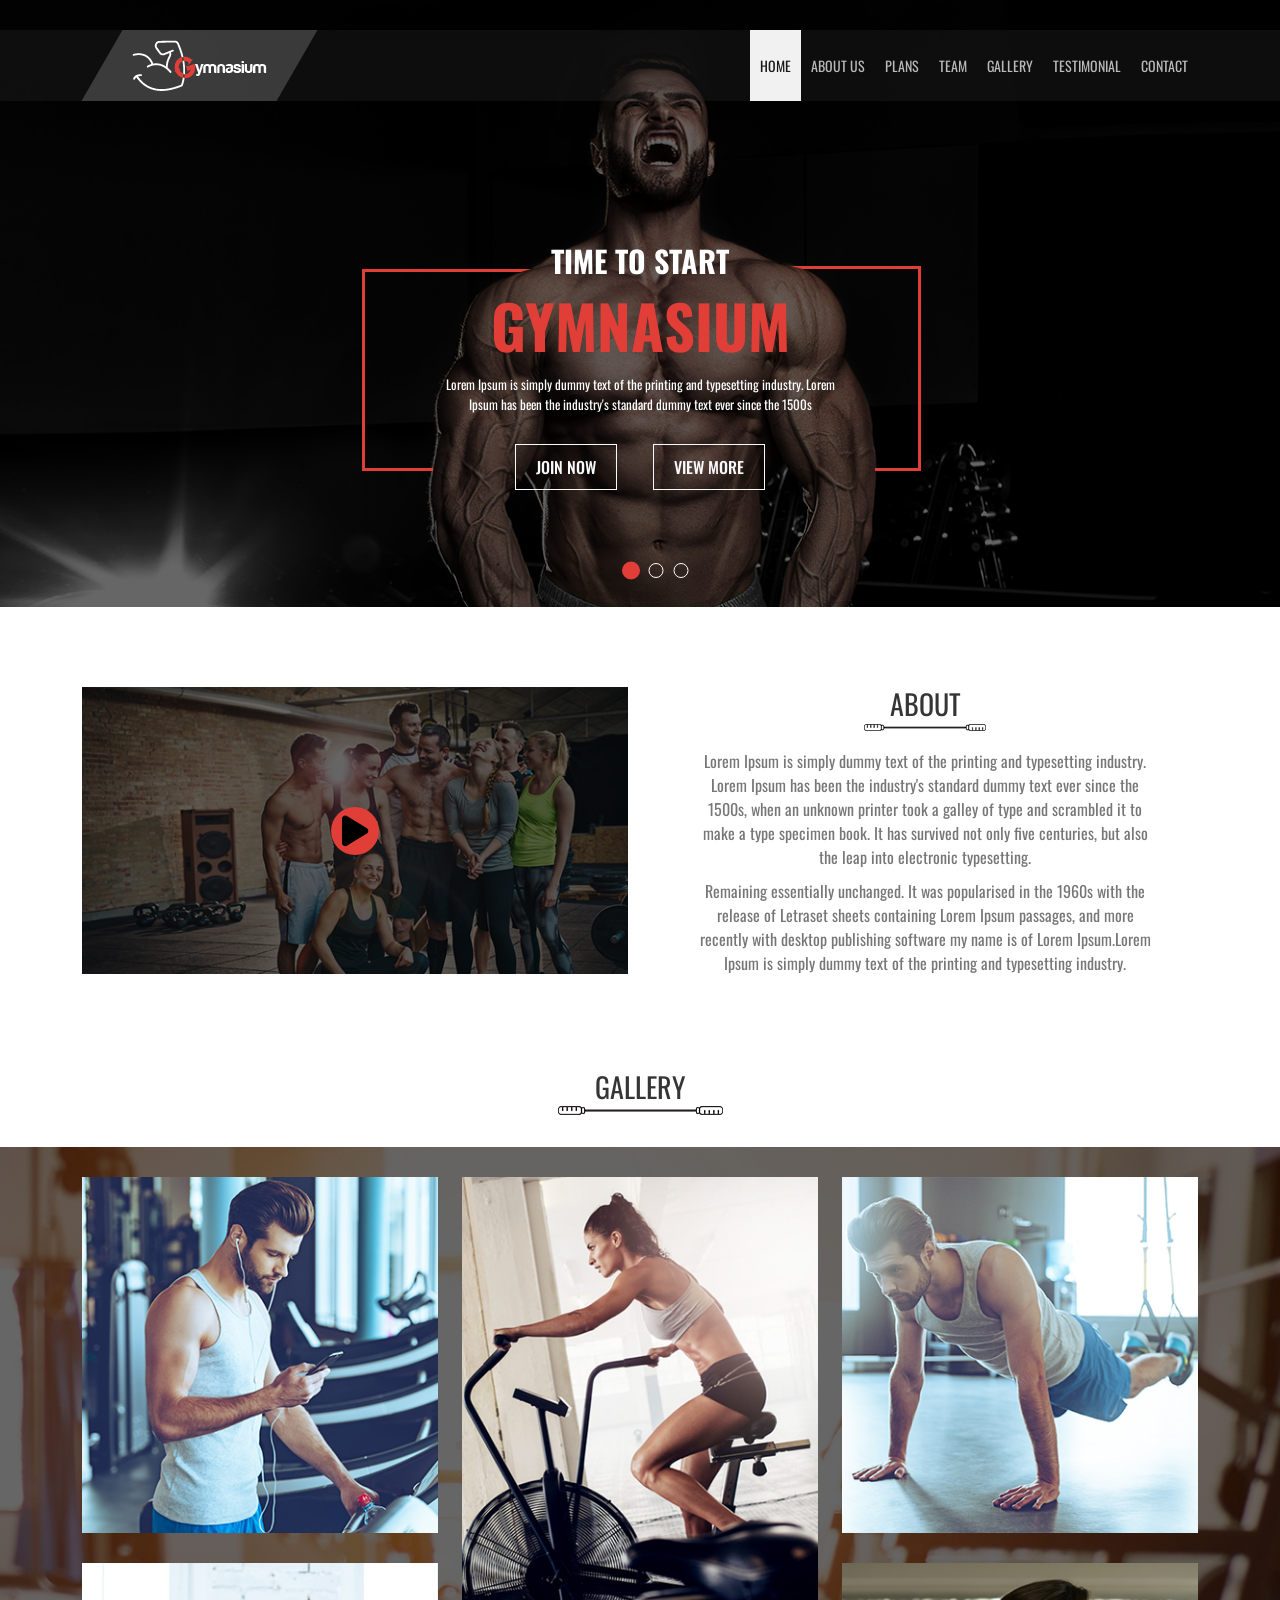
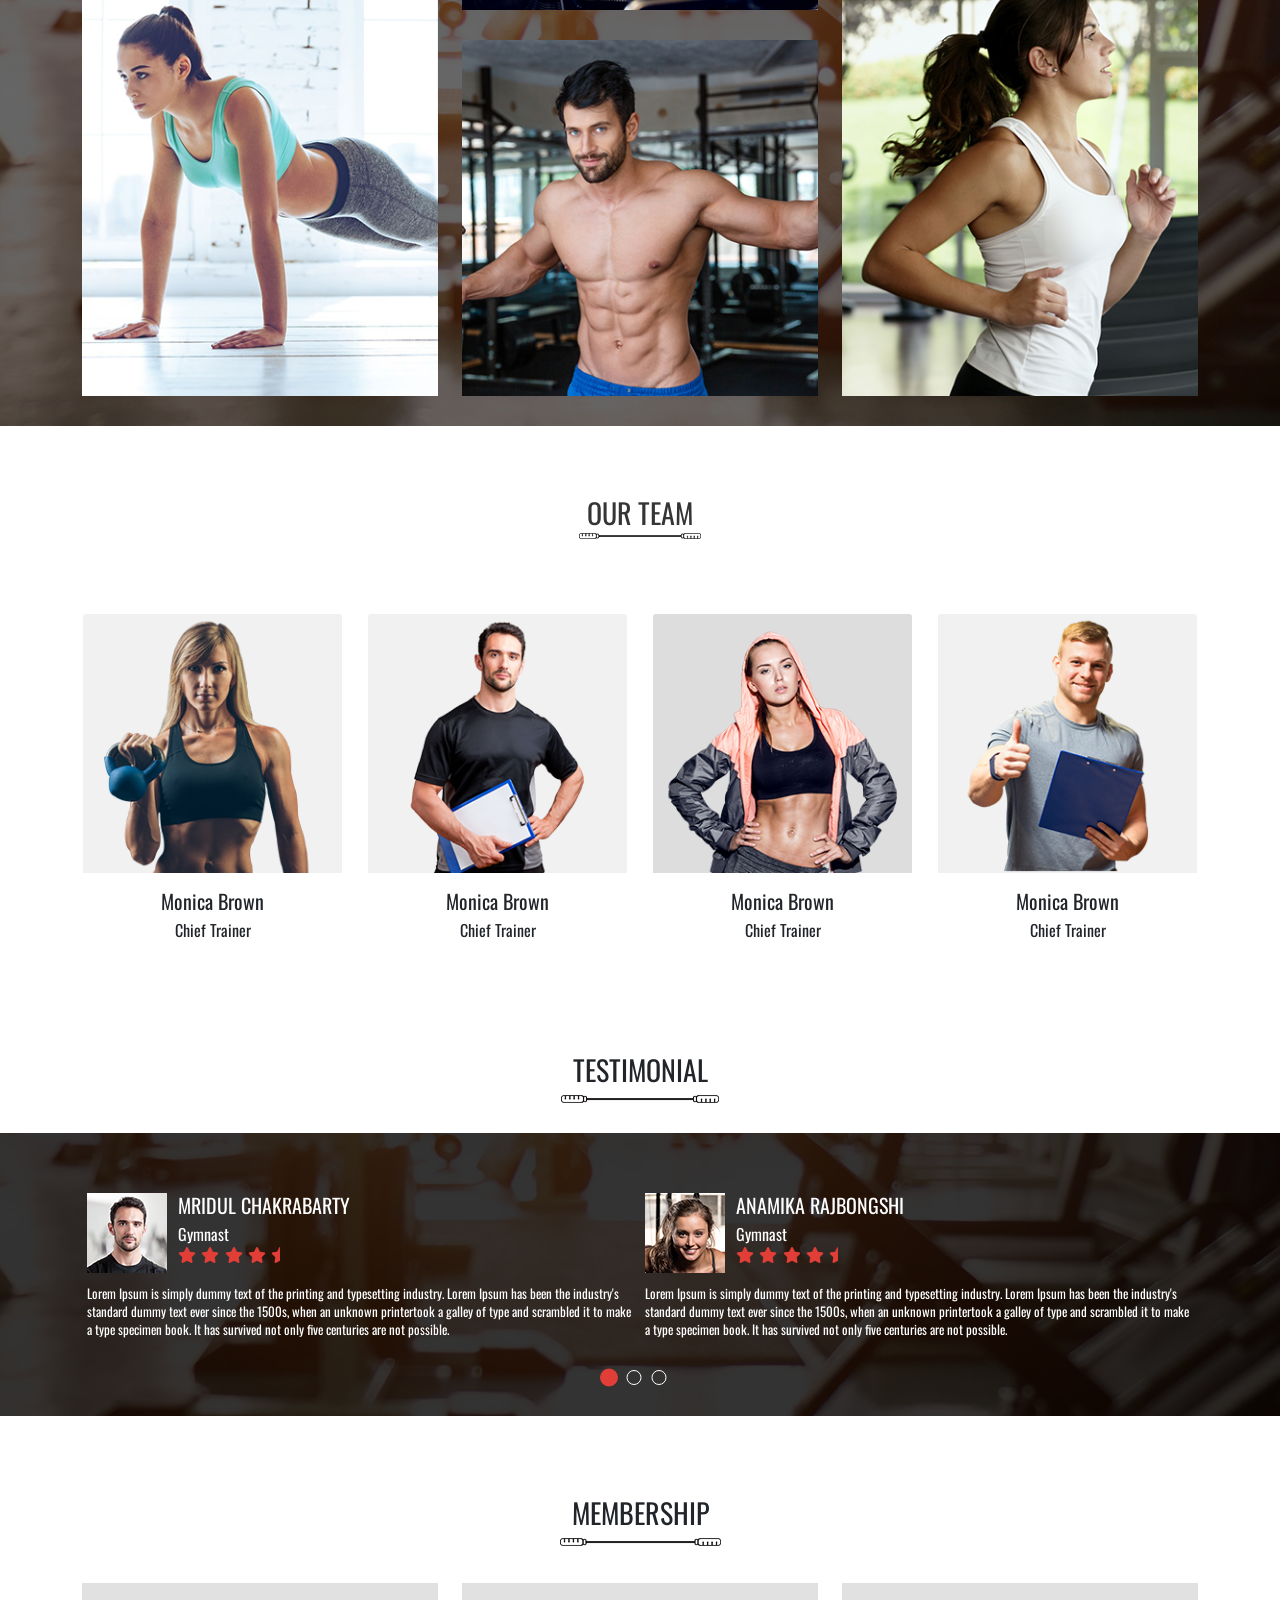
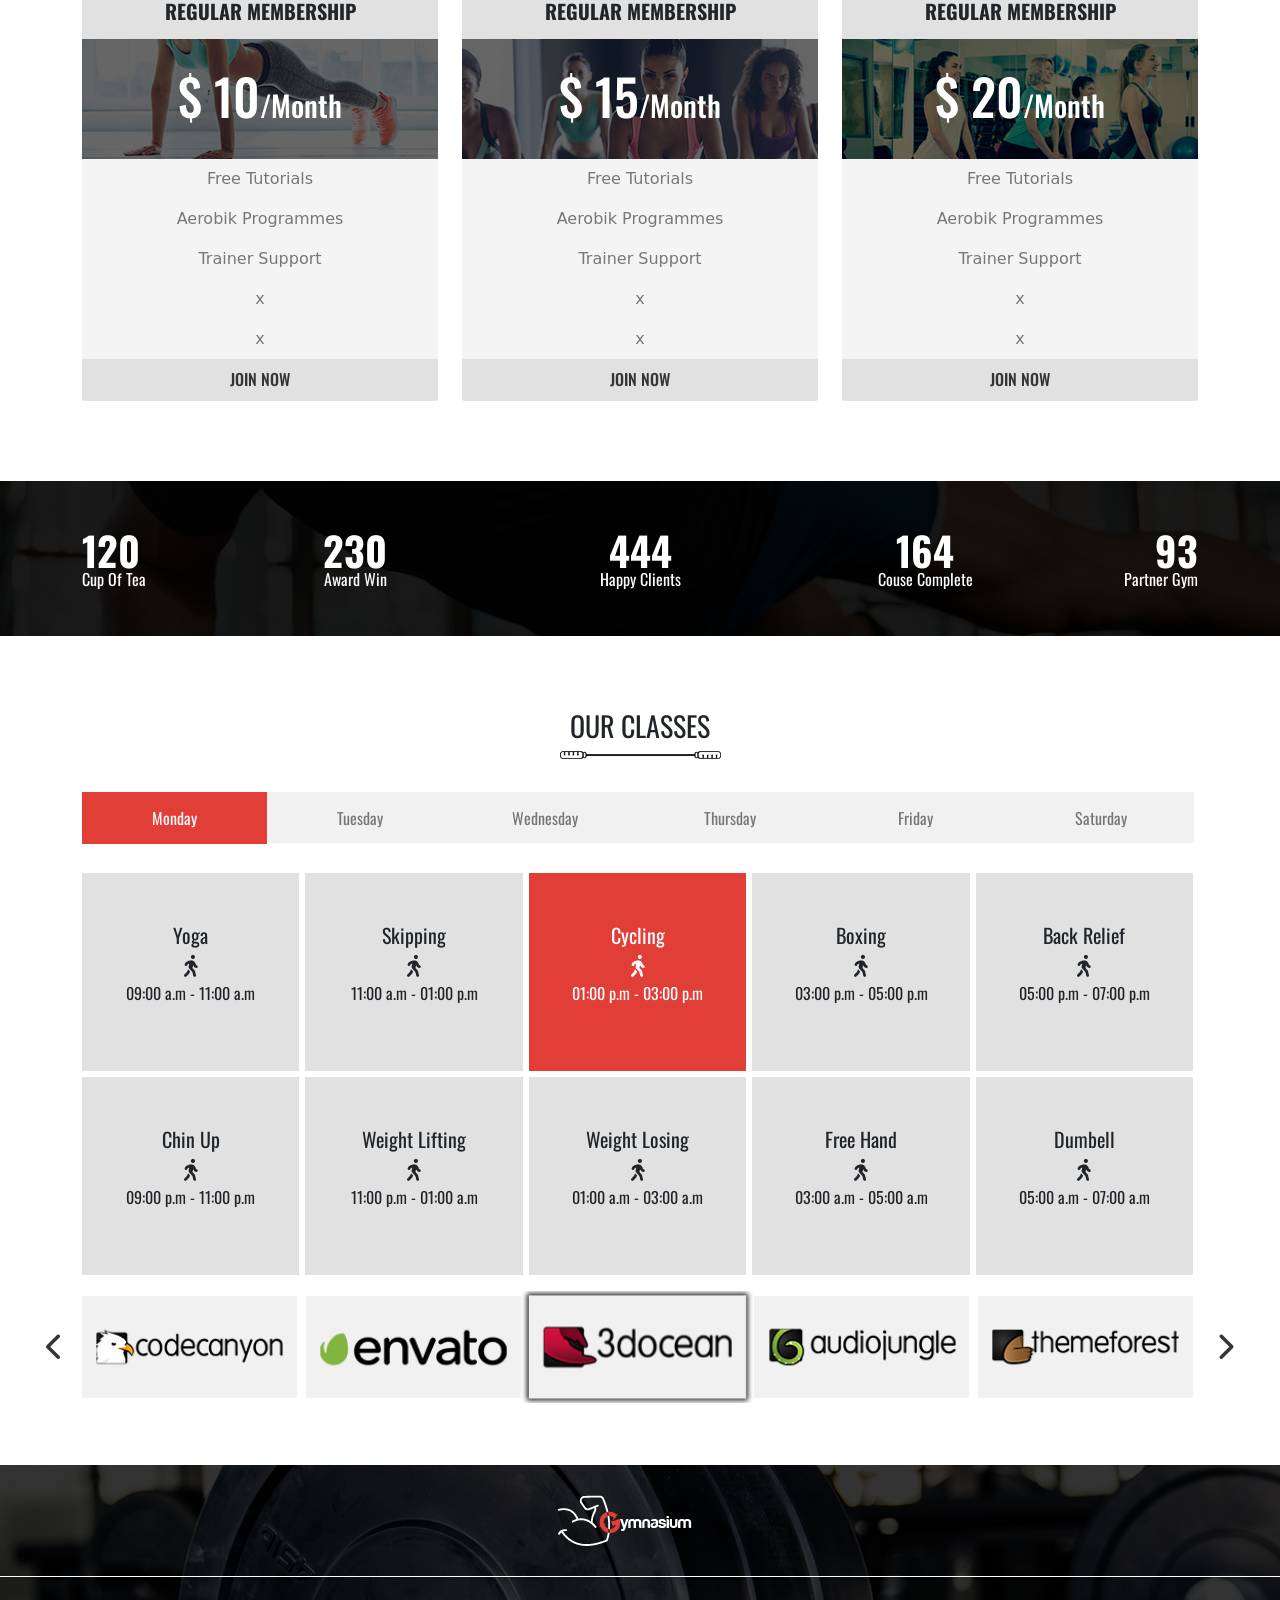
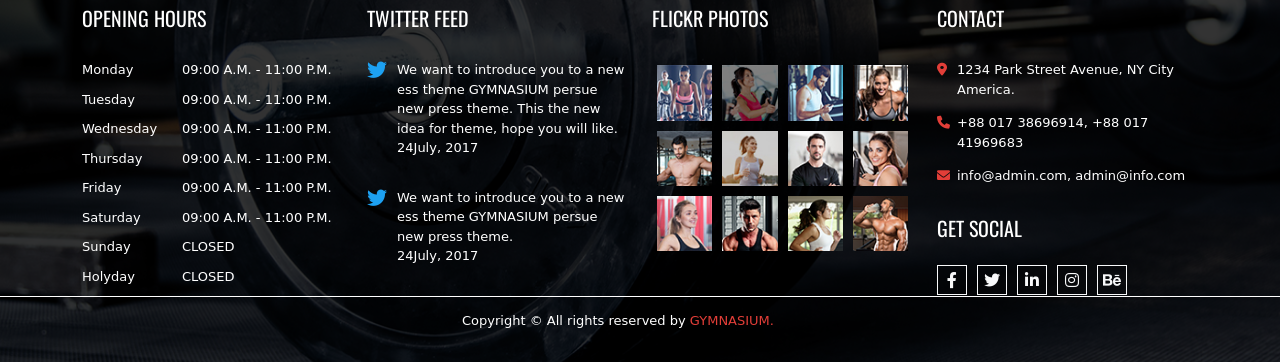
==== commit f7e60a42: "Gymnasium Project" ====
--- a/index.html
+++ b/index.html
@@ -144,11 +144,13 @@
     </section>
     <!-- End of banner section -->
 
-    <!-- about section start -->
+    <!----------------------------------
+        about section start
+    ----------------------------------->
     <section id="ABOUT">
         <div class="container">
             <div class="row">
-                <div class="col-lg-6">
+                <div class="col-lg-6 order-md-2 order-sm-2 order-lg-1 ">
                     <div class="about_video position-relative">
                         <figure>
                             <img src="images/aboutImage.png" alt="aboutImage" class="w-100 img-fluid">
@@ -162,7 +164,7 @@
                         </div>
                     </div>
                 </div>
-                <div class="col-lg-6">
+                <div class="col-lg-6 order-md-1 order-lg-2">
                     <div class="aboutData">
                         <header class="text-center">
                             <h3 class="Oswald_reg fontSize-22 mb-0 text-uppercase">About</h3>
@@ -185,7 +187,9 @@
             </div>
         </div>
     </section>
-    <!-- End of about section -->
+    <!----------------------------------
+        End of about section
+    ----------------------------------->
 
     <!-- Gallery section start -->
     <section id="GALLERY">
@@ -198,7 +202,7 @@
         <div class="gallery_background">
             <div class="container">
                 <div class="row">
-                    <div class="col-lg-4">
+                    <div class="col-lg-4 col-md-6 col-sm-6">
                         <div class="galleryItem position-relative">
                             <img src="images/member_1.png" alt="member_1" class="img-fluid w-100 h-100">
                             <div
@@ -219,7 +223,7 @@
                         </div>
                     </div>
 
-                    <div class="col-lg-4">
+                    <div class="col-lg-4 col-md-6 col-sm-6">
                         <div class="galleryItem position-relative">
                             <img src="images/member_3.png" alt="member_3" class="img-fluid w-100 h-100">
                             <div
@@ -240,7 +244,7 @@
                         </div>
                     </div>
 
-                    <div class="col-lg-4">
+                    <div class="col-lg-4 d-md-none d-lg-block d-sm-none">
                         <div class="galleryItem position-relative">
                             <img src="images/member_5.png" alt="member_5" class=" img-fluid w-100 h-100">
                             <div
@@ -274,7 +278,7 @@
         </header>
         <div class="container">
             <div class="row">
-                <div class="col-lg-3">
+                <div class="col-lg-3 col-md-6 col-sm-6">
                     <div class="teamMember">
                         <div class="card rounded-0">
                             <div class="memberImage position-relative">
@@ -299,7 +303,7 @@
                     </div>
                 </div>
 
-                <div class="col-lg-3">
+                <div class="col-lg-3 col-md-6 col-sm-6">
                     <div class="teamMember">
                         <div class="card rounded-0">
                             <div class="memberImage position-relative">
@@ -324,7 +328,7 @@
                     </div>
                 </div>
 
-                <div class="col-lg-3">
+                <div class="col-lg-3 col-md-6 col-sm-6">
                     <div class="teamMember">
                         <div class="card rounded-0">
                             <div class="memberImage position-relative">
@@ -349,7 +353,7 @@
                     </div>
                 </div>
 
-                <div class="col-lg-3">
+                <div class="col-lg-3 col-md-6 col-sm-6">
                     <div class="teamMember">
                         <div class="card rounded-0">
                             <div class="memberImage position-relative">
@@ -506,7 +510,7 @@
         </header>
         <div class="container">
             <div class="row">
-                <div class="col-lg-4">
+                <div class="col-lg-4 col-md-4 col-sm-12">
                     <div class="teamMembership">
                         <div class="card rounded-0">
                             <div class="card-body cardHeader text-center">
@@ -536,7 +540,7 @@
                     </div>
                 </div>
 
-                <div class="col-lg-4">
+                <div class="col-lg-4 col-md-4 col-sm-6">
                     <div class="teamMembership">
                         <div class="card rounded-0">
                             <div class="card-body cardHeader text-center">
@@ -566,7 +570,7 @@
                     </div>
                 </div>
 
-                <div class="col-lg-4">
+                <div class="col-lg-4 col-md-4 col-sm-6">
                     <div class="teamMembership">
                         <div class="card rounded-0">
                             <div class="card-body cardHeader text-center">
@@ -604,32 +608,32 @@
     <section id="FUNFACT">
         <div class="container">
             <div class="row">
-                <div class="col-lg-2">
-                    <div class="funItem text-lg-start">
+                <div class="col-lg-2 col-md-6 col-sm-3">
+                    <div class="funItem text-lg-start text-md-start">
                         <h5 class="counter Oswald_bold fontSize_40 text-white">261</h5>
                         <p class="mb-0 Oswald_reg fontSize-16 text-white">Cup Of Tea </p>
                     </div>
                 </div>
-                <div class="col-lg-2">
-                    <div class="funItem text-lg-center">
+                <div class="col-lg-2 col-md-2 col-sm-3">
+                    <div class="funItem text-lg-center text-md-start">
                         <h5 class="counter Oswald_bold fontSize_40 text-white">518</h5>
                         <p class="mb-0 Oswald_reg fontSize-16 text-white">Award Win</p>
                     </div>
                 </div>
-                <div class="col-lg-4">
-                    <div class="funItem text-lg-center">
+                <div class="col-lg-4 col-md-4 col-sm-3">
+                    <div class="funItem text-lg-center text-md-end">
                         <h5 class="counter Oswald_bold fontSize_40 text-white">999</h5>
                         <p class="mb-0 Oswald_reg fontSize-16 text-white">Happy Clients</p>
                     </div>
                 </div>
-                <div class="col-lg-2">
-                    <div class="funItem text-lg-center">
+                <div class="col-lg-2 col-md-6 col-sm-3">
+                    <div class="funItem text-lg-center text-md-start">
                         <h5 class=" counter Oswald_bold fontSize_40 text-white">369</h5>
                         <p class="mb-0 Oswald_reg fontSize-16 text-white">Couse Complete</p>
                     </div>
                 </div>
-                <div class="col-lg-2">
-                    <div class="funItem text-lg-end">
+                <div class="col-lg-2 col-md-6 d-sm-none d-lg-block d-md-block">
+                    <div class="funItem text-lg-end text-md-start">
                         <h5 class="counter Oswald_bold fontSize_40 text-white">209</h5>
                         <p class="mb-0 Oswald_reg fontSize-16 text-white">Partner Gym</p>
                     </div>
@@ -638,6 +642,7 @@
         </div>
     </section>
     <!-- End of funfact section -->
+
 
     <!-- Our classes seciton start -->
     <section id="OURCLASSES">
@@ -692,7 +697,7 @@
                                         <i class="fas fa-walking"></i>
                                         <p class="OpenSans_reg fontSize-14">09:00 a.m - 11:00 a.m</p>
                                     </li>
-                                    <li class="text-center">
+                                    <li class="text-center ">
                                         <h5 class="OpenSans_reg fontSize-16">Skipping</h5>
                                         <i class="fas fa-walking"></i>
                                         <p class="OpenSans_reg fontSize-14">11:00 a.m - 01:00 p.m</p>
@@ -1020,7 +1025,7 @@
             <!-- brand List -->
             <div class="row">
                 <div class="web-list ">
-                    <div class="col-lg-2 ">
+                    <div class="col-lg-2">
                         <img src="images/3docean.jpg" alt="3docean">
                     </div>
                     <div class="col-lg-2">
@@ -1059,14 +1064,17 @@
     </section>
     <!-- End of our classes section -->
 
-    <!-- Footer section start -->
+
+    <!----------------------------------
+        Footer section start
+    ----------------------------------->
 
     <footer>
         <div class="footer-content">
             <div class="footer-head">
                 <div class="container">
                     <div class="row">
-                        <div class="col-lg-2 m-lg-auto ">
+                        <div class="col-lg-2 m-lg-auto col-md-2 m-md-auto col-sm-3 m-sm-auto">
                             <div class="footer-logo">
                                 <a href="index.html">
                                     <img src="images/logo.png" alt="logo">
@@ -1079,7 +1087,7 @@
             <div class="footer-body">
                 <div class="container">
                     <div class="row">
-                        <div class="col-lg-3">
+                        <div class="col-lg-3 col-md-6 col-sm-6">
                             <div class="footer-item">
                                 <h5 class="OpenSans_reg fontSize-14 mb-0 text-white text-uppercase">
                                     Opening Hours
@@ -1113,7 +1121,7 @@
                             </div>
                         </div>
 
-                        <div class="col-lg-3">
+                        <div class="col-lg-3 col-md-6 col-sm-6">
                             <div class="footer-item">
                                 <h5 class="OpenSans_reg fontSize-14 mb-0 text-white text-uppercase">
                                     Twitter Feed
@@ -1143,7 +1151,7 @@
                             </div>
                         </div>
 
-                        <div class="col-lg-3">
+                        <div class="col-lg-3 col-md-6 col-sm-6">
                             <div class="footer-item">
                                 <h5 class="OpenSans_reg fontSize-14 mb-0 text-white text-uppercase">
                                     Flickr Photos
@@ -1236,7 +1244,7 @@
                             </div>
                         </div>
 
-                        <div class="col-lg-3">
+                        <div class="col-lg-3 col-md-6 col-sm-6">
                             <div class="footer-item">
                                 <h5 class="OpenSans_reg fontSize-14 mb-0 text-white text-uppercase">
                                     Contact
@@ -1304,7 +1312,7 @@
             <div class="footer-footer">
                 <div class="container">
                     <div class="row">
-                        <div class="col-lg-4 m-lg-auto">
+                        <div class="col-lg-4 m-lg-auto col-md-6 m-md-auto">
                             <div class="copyright text-white fontSize_13">
                                 <p>Copyright &copy; All rights reserved by <a href="index.html"> GYMNASIUM.</a></p>
                             </div>
@@ -1314,6 +1322,10 @@
             </div>
         </div>
     </footer>
+
+    <!----------------------------------
+        End of footer section
+    ---------------------------------->
 
 
     <script src="js/jquery-2.2.4.min.js"></script>
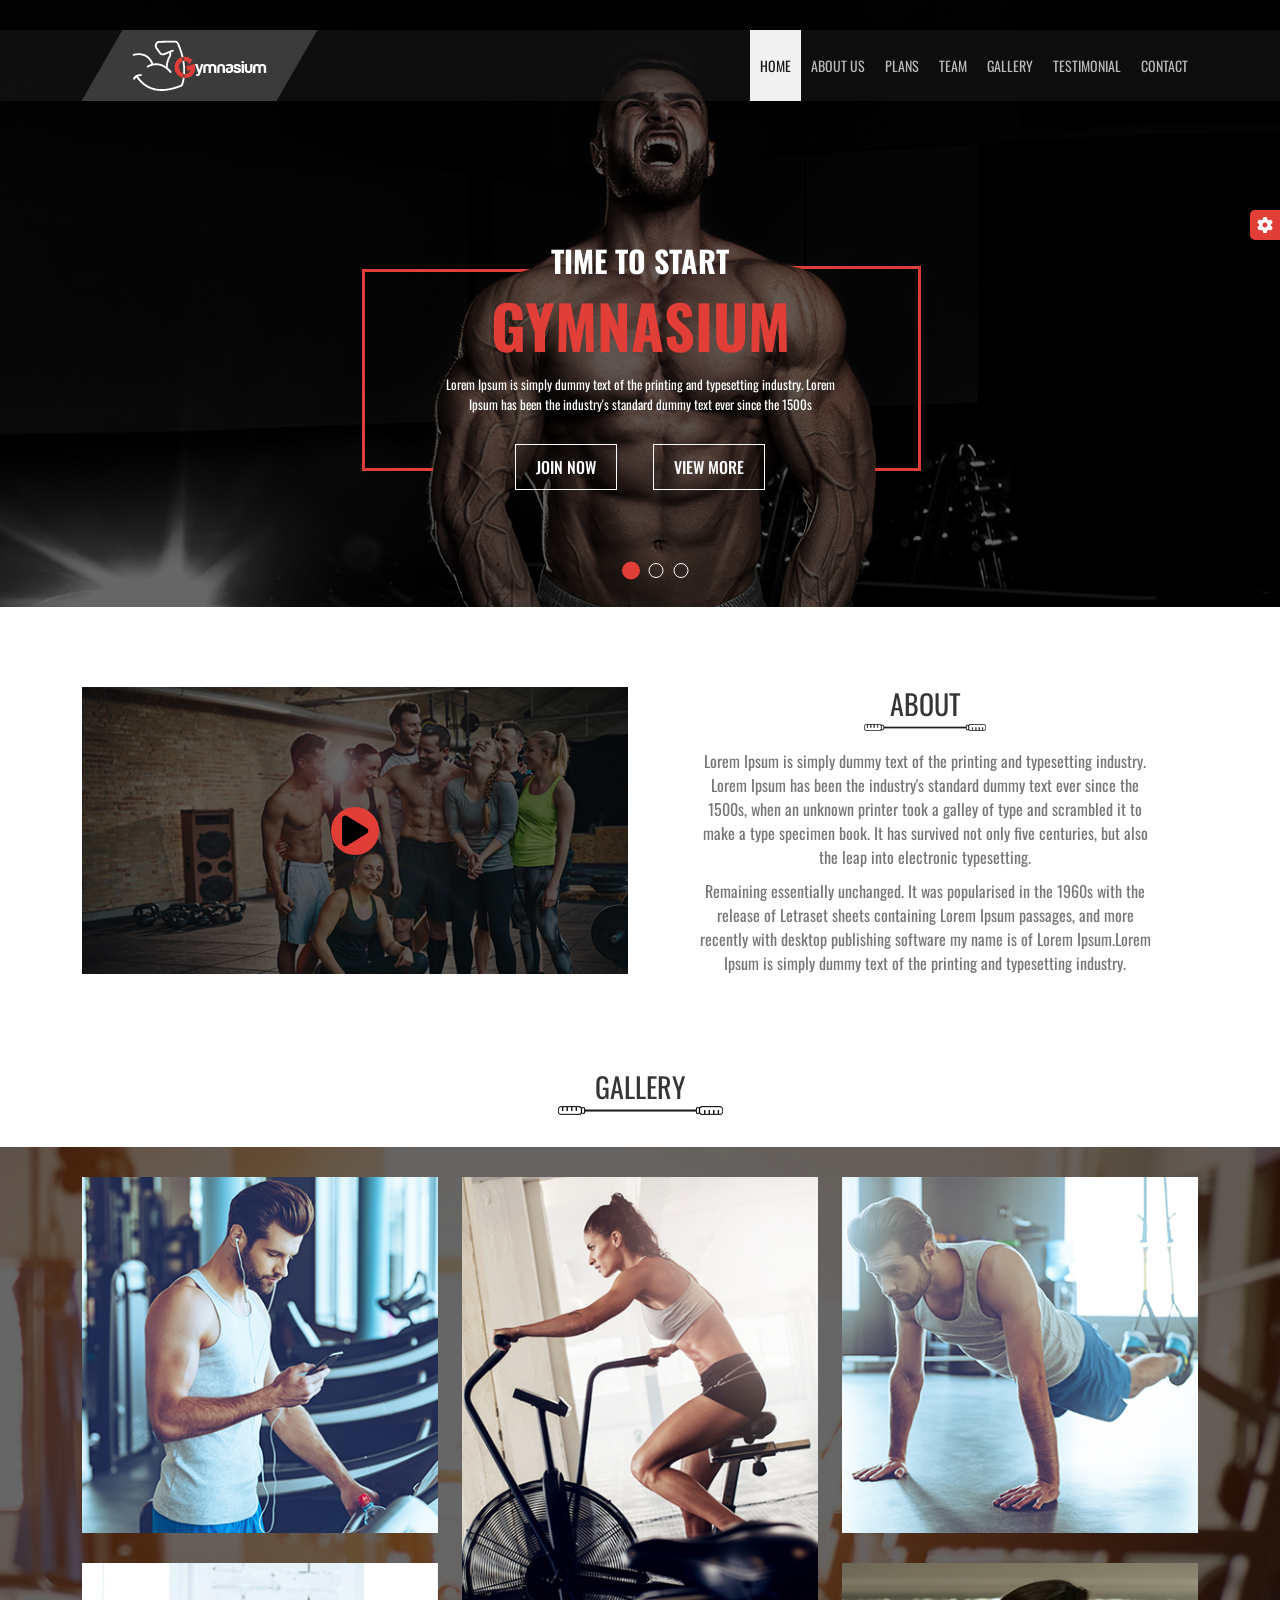
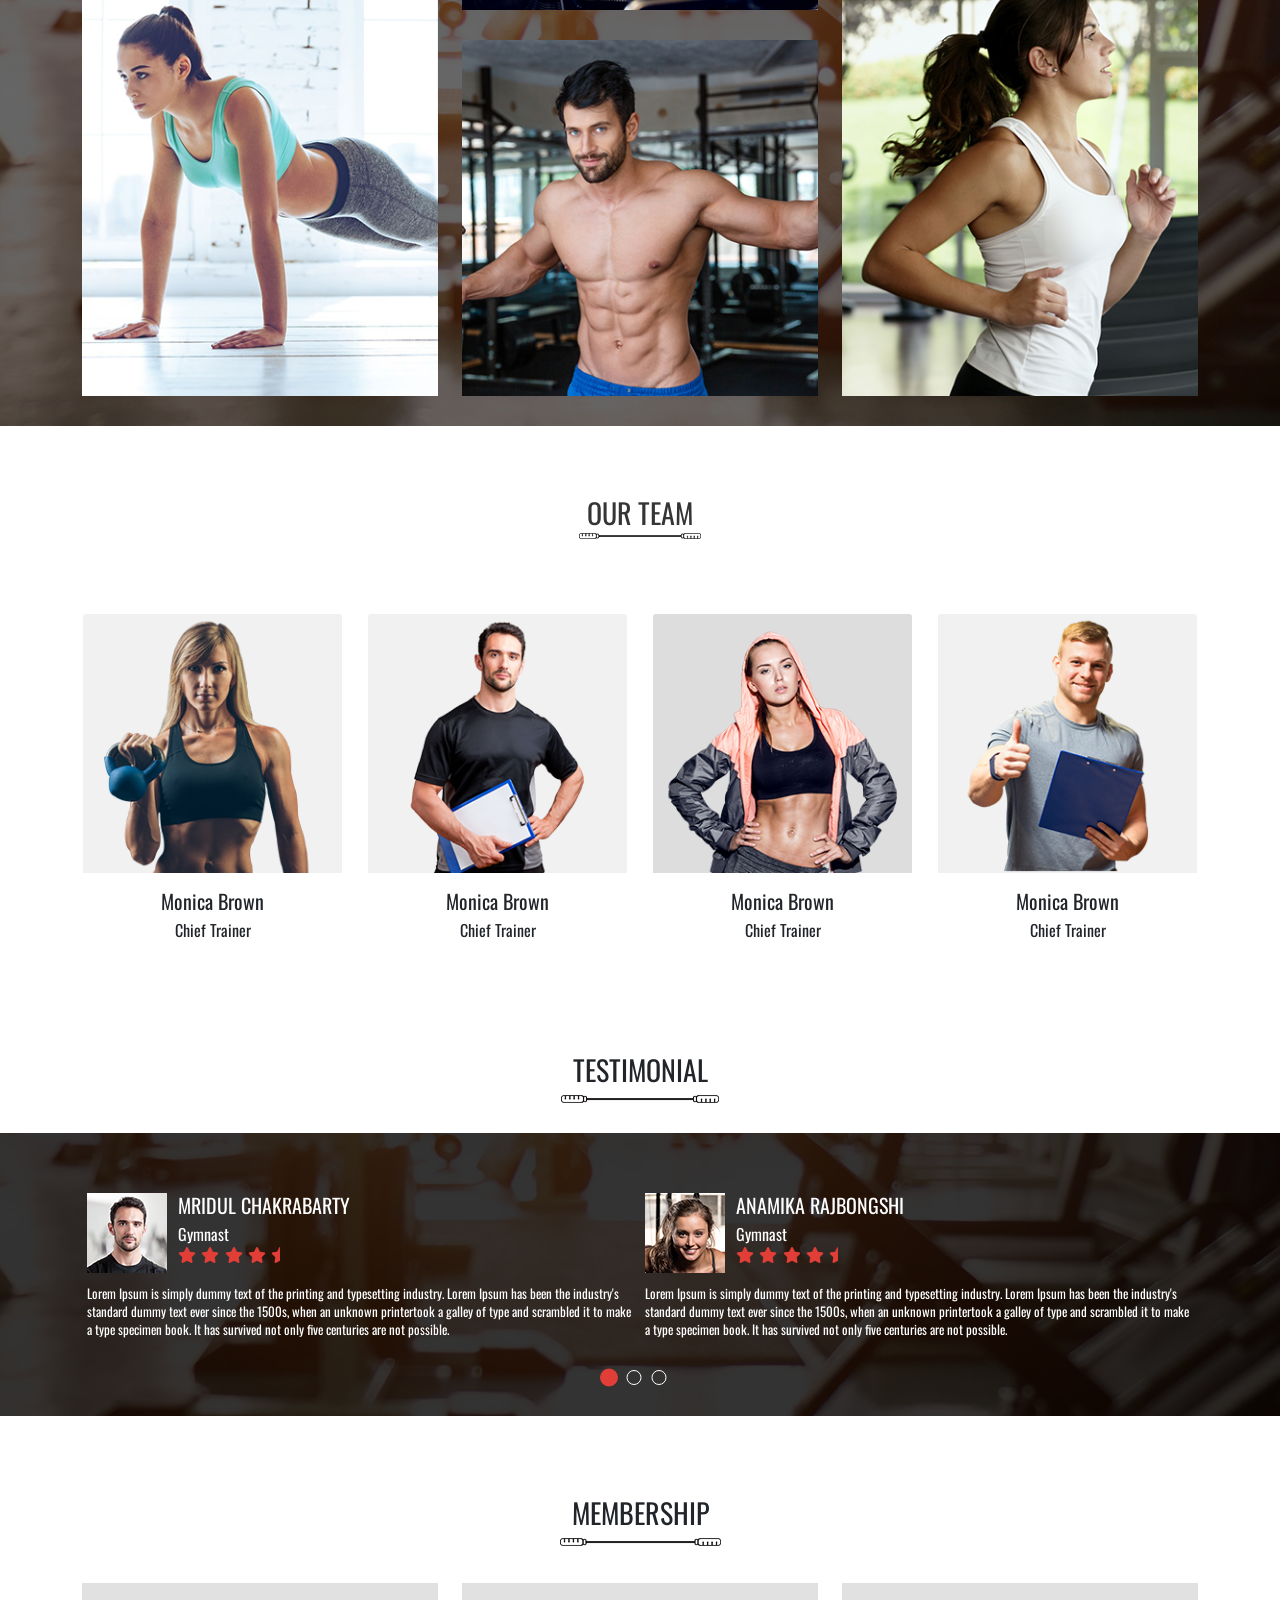
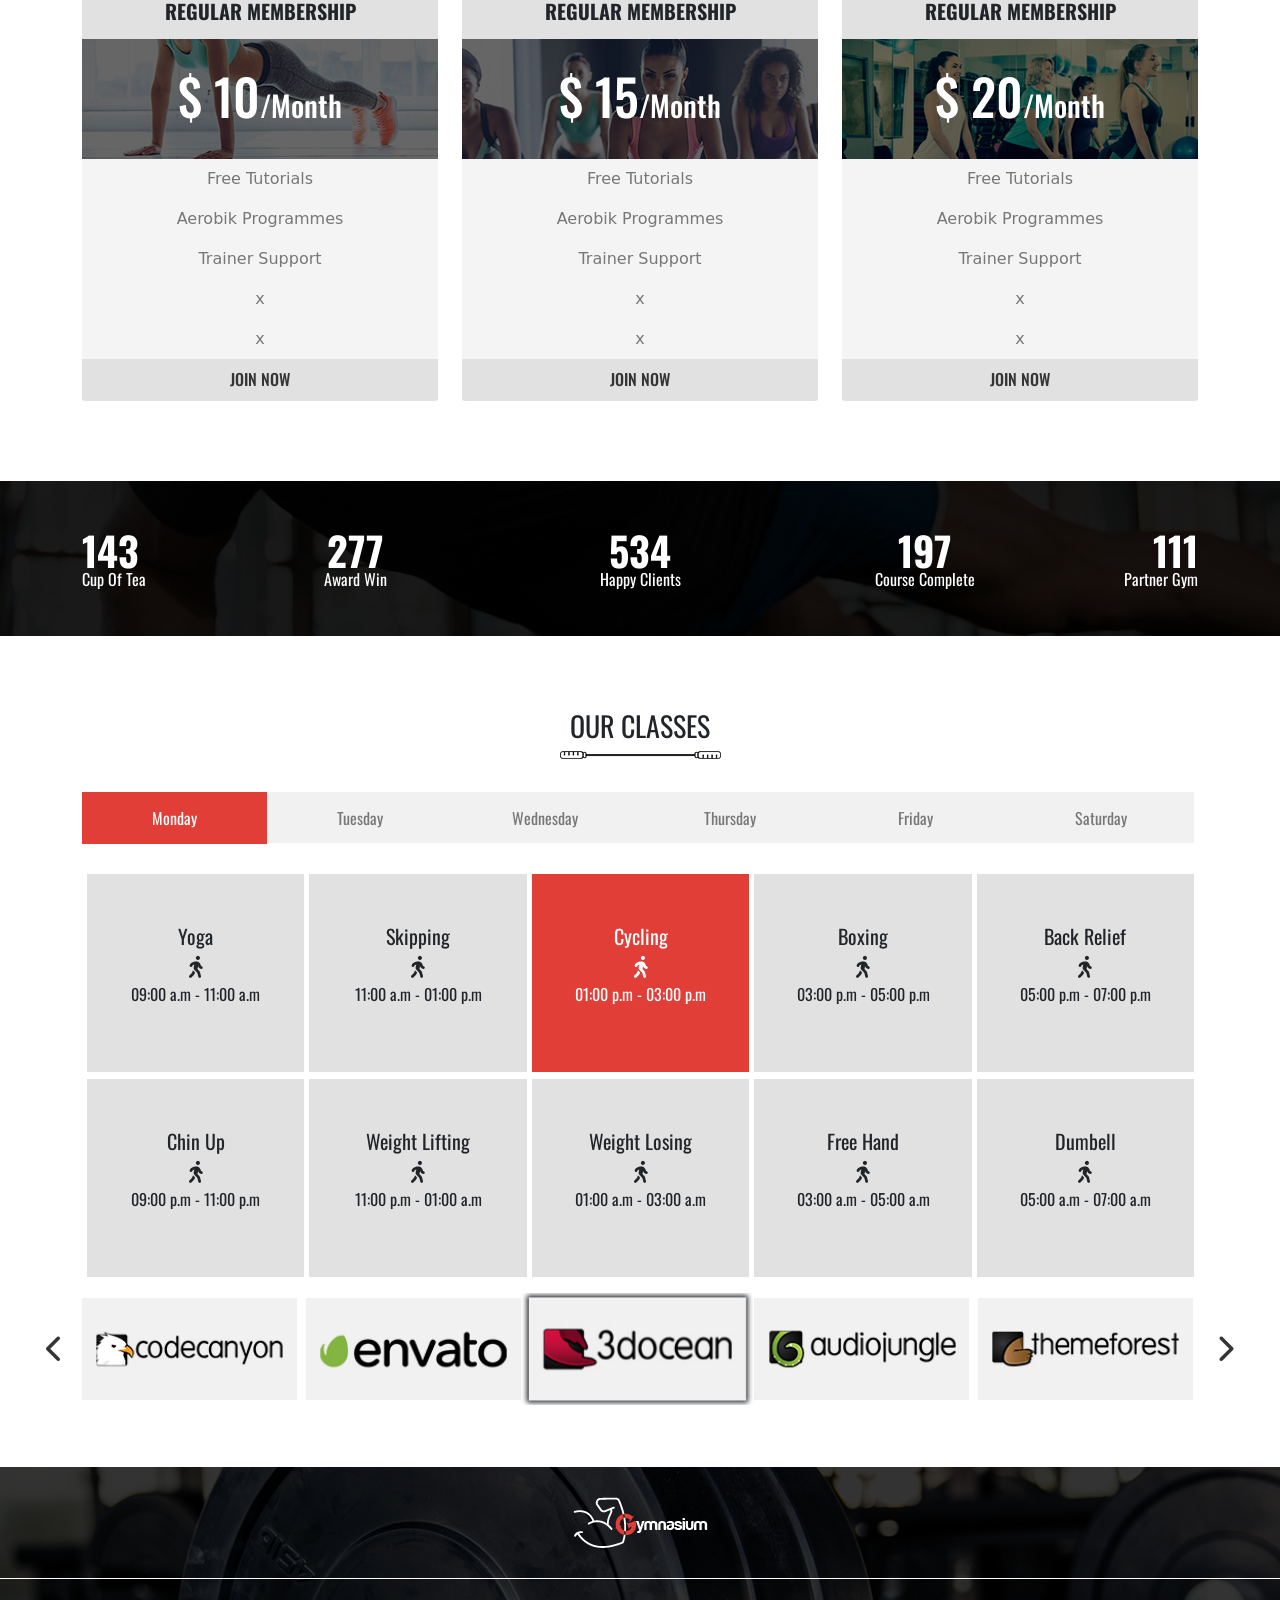
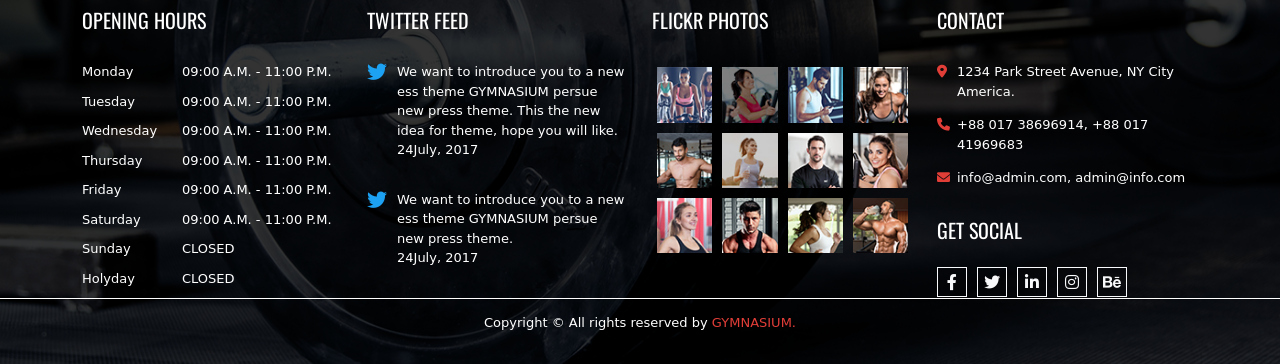
==== commit 96267594: "Gymnassium Project" ====
--- a/index.html
+++ b/index.html
@@ -23,19 +23,25 @@
 
     <link rel="stylesheet" href="https://cdnjs.cloudflare.com/ajax/libs/font-awesome/6.0.0-beta2/css/all.min.css">
     <!-- fontawsome CDN link -->
+
+    <link rel="stylesheet" href="css/color-switch.css">
+    <!-- color css file -->
     <link rel="stylesheet" href="css/style.css">
+
+    <!-- responsive css file -->
+    <link rel="stylesheet" href="css/responsive.css">
 </head>
 
 <body>
     <!-- navbar section start -->
-    <section id="NAVBAR" class="w-100 position-fixed">
+    <section id="NAVBAR" class="w-100">
         <nav class="navbar navbar-expand-lg navbar-light py-0">
             <div class="container">
                 <a class="navbar-brand py-0" href="#"> <img src="images/logo.png" alt="logo" class="img-fluid"></a>
                 <button class="navbar-toggler" type="button" data-bs-toggle="collapse"
                     data-bs-target="#navbarSupportedContent" aria-controls="navbarSupportedContent"
                     aria-expanded="false" aria-label="Toggle navigation">
-                    <span class="navbar-toggler-icon"></span>
+                    <i class="fas fa-bars"></i>
                 </button>
                 <div class="collapse navbar-collapse" id="navbarSupportedContent">
                     <ul class="navbar-nav ms-auto mb-2 mb-lg-0 text-uppercase  ms-auto Oswald_reg fontSize_14">
@@ -150,7 +156,7 @@
     <section id="ABOUT">
         <div class="container">
             <div class="row">
-                <div class="col-lg-6 order-md-2 order-sm-2 order-lg-1 ">
+                <div class="col-lg-6 order-2 order-lg-1 ">
                     <div class="about_video position-relative">
                         <figure>
                             <img src="images/aboutImage.png" alt="aboutImage" class="w-100 img-fluid">
@@ -164,7 +170,7 @@
                         </div>
                     </div>
                 </div>
-                <div class="col-lg-6 order-md-1 order-lg-2">
+                <div class="col-lg-6 order-1 order-lg-2">
                     <div class="aboutData">
                         <header class="text-center">
                             <h3 class="Oswald_reg fontSize-22 mb-0 text-uppercase">About</h3>
@@ -533,7 +539,7 @@
                                     <li class="list-group-item">x</li>
                                 </ul>
                             </div>
-                            <div class="card-footer cardHeader text-center">
+                            <div class="card-footer cardfooter text-center">
                                 <a href="#" class="card-title Oswald_medium fontSize_16 text-uppercase">Join Now</a>
                             </div>
                         </div>
@@ -563,7 +569,7 @@
                                     <li class="list-group-item">x</li>
                                 </ul>
                             </div>
-                            <div class="card-footer cardHeader text-center">
+                            <div class="card-footer cardfooter text-center">
                                 <a href="#" class="card-title Oswald_medium fontSize_16 text-uppercase">Join Now</a>
                             </div>
                         </div>
@@ -593,7 +599,7 @@
                                     <li class="list-group-item">x</li>
                                 </ul>
                             </div>
-                            <div class="card-footer cardHeader text-center">
+                            <div class="card-footer cardfooter text-center">
                                 <a href="#" class="card-title Oswald_medium fontSize_16 text-uppercase">Join Now</a>
                             </div>
                         </div>
@@ -629,7 +635,7 @@
                 <div class="col-lg-2 col-md-6 col-sm-3">
                     <div class="funItem text-lg-center text-md-start">
                         <h5 class=" counter Oswald_bold fontSize_40 text-white">369</h5>
-                        <p class="mb-0 Oswald_reg fontSize-16 text-white">Couse Complete</p>
+                        <p class="mb-0 Oswald_reg fontSize-16 text-white">Course Complete</p>
                     </div>
                 </div>
                 <div class="col-lg-2 col-md-6 d-sm-none d-lg-block d-md-block">
@@ -1074,7 +1080,7 @@
             <div class="footer-head">
                 <div class="container">
                     <div class="row">
-                        <div class="col-lg-2 m-lg-auto col-md-2 m-md-auto col-sm-3 m-sm-auto">
+                        <div class="text-center">
                             <div class="footer-logo">
                                 <a href="index.html">
                                     <img src="images/logo.png" alt="logo">
@@ -1121,7 +1127,7 @@
                             </div>
                         </div>
 
-                        <div class="col-lg-3 col-md-6 col-sm-6">
+                        <div class="col-lg-3 col-md-6 d-sm-none d-lg-block d-md-block">
                             <div class="footer-item">
                                 <h5 class="OpenSans_reg fontSize-14 mb-0 text-white text-uppercase">
                                     Twitter Feed
@@ -1151,9 +1157,9 @@
                             </div>
                         </div>
 
-                        <div class="col-lg-3 col-md-6 col-sm-6">
+                        <div class="col-lg-3 col-md-6 d-sm-none d-lg-block d-md-block">
                             <div class="footer-item">
-                                <h5 class="OpenSans_reg fontSize-14 mb-0 text-white text-uppercase">
+                                <h5 class="OpenSans_reg fontSize-14 mb-0 text-white text-uppercase mt-md-5 mt-lg-0">
                                     Flickr Photos
                                 </h5>
                                 <ul class="ps-0 mb-0 d-flex flex-wrap flickr-photos">
@@ -1246,7 +1252,7 @@
 
                         <div class="col-lg-3 col-md-6 col-sm-6">
                             <div class="footer-item">
-                                <h5 class="OpenSans_reg fontSize-14 mb-0 text-white text-uppercase">
+                                <h5 class="OpenSans_reg fontSize-14 mb-0 text-white text-uppercase mt-md-5 mt-lg-0">
                                     Contact
                                 </h5>
                                 <ul class="ps-0 mb-0 footer-contact">
@@ -1313,7 +1319,7 @@
                 <div class="container">
                     <div class="row">
                         <div class="col-lg-4 m-lg-auto col-md-6 m-md-auto">
-                            <div class="copyright text-white fontSize_13">
+                            <div class="copyright text-white fontSize_13 text-center">
                                 <p>Copyright &copy; All rights reserved by <a href="index.html"> GYMNASIUM.</a></p>
                             </div>
                         </div>
@@ -1326,6 +1332,55 @@
     <!----------------------------------
         End of footer section
     ---------------------------------->
+
+    <!-- color picker section start -->
+    <div class="color-picker">
+        <div class="color-btn">
+            <i class="fas fa-cog fa-spin"></i>
+        </div>
+        <ul class="d-flex justify-content-evenly align-items-center h-100 mb-0 p-0 ">
+            <li class="default"></li>
+            <li class="orange"></li>
+            <li class="blue"></li>
+            <li class="green"></li>
+        </ul>
+    </div>
+    <!-- End of color picker section -->
+
+    <!-- menu button -->
+    <div class="menu-bar">
+        <div class="menu-btn d-flex justify-content-center align-items-center h-100 text-white">
+            <i class="fas fa-bars" data-bs-toggle="offcanvas" data-bs-target="#offcanvasWithBothOptions" aria-controls="offcanvasScrolling"></i>
+        </div>
+
+        <div class="offcanvas offcanvas-start" data-bs-scroll="true" tabindex="-1" id="offcanvasWithBothOptions"
+            aria-labelledby="offcanvasWithBothOptionsLabel">
+            <div class="offcanvas-header">
+                <a href="#">
+                    <img src="images/logo.png" alt="logo">
+                  </a>
+                <button type="button" class="btn-close bg-light" data-bs-dismiss="offcanvas"
+                    aria-label="Close"></button>
+            </div>
+
+            <nav class="navbar navbar-light">
+                <div class="container-fluid p-0">
+                  <a class="navbar-brand" href="#">Home</a>
+                  <a class="navbar-brand" href="#">About Us</a>
+                  <a class="navbar-brand" href="#">Plans</a>
+                  <a class="navbar-brand" href="#">Team</a>
+                  <a class="navbar-brand" href="#">Gallery</a>
+                  <a class="navbar-brand" href="#">Testimonial</a>
+                  <a class="navbar-brand" href="#">Contact</a>
+
+                  <a class="navbar-brand" href="#">Gallery</a>
+                  <a class="navbar-brand" href="#">Testimonial</a>
+                  <a class="navbar-brand" href="#">Contact</a>
+                </div>
+            </nav>
+        </div>
+    </div>
+    <!-- End of menu button -->
 
 
     <script src="js/jquery-2.2.4.min.js"></script>
--- a/css/color-switch.css
+++ b/css/color-switch.css
@@ -0,0 +1,145 @@
+/* Orange color section */
+
+.orange .navbar-light .navbar-nav .nav-link::after,
+.orange .banner_slider .bg_1 .banner-text h1::before,
+.orange .banner_slider .bg_1 .banner-text h1::after,
+.orange .banner_slider .bg_1 .banner-text h3::before,
+.orange .banner_slider .bg_1 .banner-text h3::after,
+.orange .banner_slider .bg_1 .banner-text p::before,
+.orange .banner_slider .bg_1 .banner-text p::after,
+.orange .menu-bar,
+.orange .offcanvas .navbar a:hover{
+    background: #EAB543;
+}
+
+.orange .banner_slider .bannerItem .container .banner-text h1,
+.orange #TESTIMONIAL .testimonial-bg .testimonialSlider .testimonialItem .testimonial_Person_Details .ratings i,
+.orange #OURCLASSES .container .web-list .left-arrow:hover,
+.orange #OURCLASSES .container .web-list .right-arrow:hover,
+.orange .footer-content .footer-body .footer-item .footer-contact .contact-icon i,
+.orange .footer-content .footer-footer .copyright a,
+.orange #TEAM .teamMember .card .memberImage .overlay a:hover i,
+.orange .footer-content .footer-body .footer-item .twitter-icon i{
+	color: #EAB543;
+}
+
+.orange .banner_slider .bannerItem .banner-text a:hover,
+.orange #BANNER .slick-dots li.slick-active,
+.orange #TESTIMONIAL .testimonial-bg .testimonialSlider .slick-dots li.slick-active,
+.orange .footer-content .footer-body .footer-item .footer-social .btn:hover {
+	background: #EAB543;
+	border-color: #EAB543;
+}
+
+.orange #ABOUT .about_video .overlay i,
+.orange #MEMBERSHIP .teamMembership .card:hover .cardHeader,
+.orange #MEMBERSHIP .teamMembership .card:hover .cardfooter,
+.orange #OURCLASSES .routineMenu .nav-tabs .nav-item .nav-link.active,
+.orange #OURCLASSES .routineContent ul li.active{
+	background: #EAB543;
+}
+
+.orange #GALLERY .gallery_background .galleryItem .overlay,
+ .orange #TEAM .teamMember .card .memberImage .overlay,
+ .orange .footer-content .footer-body .footer-item .flickr-photos li .overlay,
+ .orange .navbar-light .navbar-nav {
+    background: rgba(234, 181, 67, 0.5);
+}
+/* Orange color*/
+
+/* Blue color*/
+.blue .navbar-light .navbar-nav .nav-link::after,
+.blue .banner_slider .bg_1 .banner-text h1::before,
+.blue .banner_slider .bg_1 .banner-text h1::after,
+.blue .banner_slider .bg_1 .banner-text h3::before,
+.blue .banner_slider .bg_1 .banner-text h3::after,
+.blue .banner_slider .bg_1 .banner-text p::before,
+.blue .banner_slider .bg_1 .banner-text p::after,
+.blue .menu-bar,
+.blue .offcanvas .navbar a:hover{
+    background: #3B3B98;
+}
+
+.blue .banner_slider .bannerItem .container .banner-text h1,
+.blue #TESTIMONIAL .testimonial-bg .testimonialSlider .testimonialItem .testimonial_Person_Details .ratings i,
+.blue #OURCLASSES .container .web-list .left-arrow:hover,
+.blue #OURCLASSES .container .web-list .right-arrow:hover,
+.blue .footer-content .footer-body .footer-item .footer-contact .contact-icon i,
+.blue .footer-content .footer-footer .copyright a,
+.blue #TEAM .teamMember .card .memberImage .overlay a:hover i,
+.blue .footer-content .footer-body .footer-item .twitter-icon i{
+	color: #3B3B98;
+}
+
+.blue .banner_slider .bannerItem .banner-text a:hover,
+.blue #BANNER .slick-dots li.slick-active,
+.blue #TESTIMONIAL .testimonial-bg .testimonialSlider .slick-dots li.slick-active,
+.blue .footer-content .footer-body .footer-item .footer-social .btn:hover {
+	background: #3B3B98;
+	border-color: #3B3B98;
+}
+
+.blue #ABOUT .about_video .overlay i,
+.blue #MEMBERSHIP .teamMembership .card:hover .cardHeader,
+.blue #MEMBERSHIP .teamMembership .card:hover .cardfooter,
+.blue #OURCLASSES .routineMenu .nav-tabs .nav-item .nav-link.active,
+.blue #OURCLASSES .routineContent ul li.active{
+	background: #3B3B98;
+}
+
+.blue #GALLERY .gallery_background .galleryItem .overlay,
+ .blue #TEAM .teamMember .card .memberImage .overlay,
+ .blue .footer-content .footer-body .footer-item .flickr-photos li .overlay,
+ .blue .navbar-light .navbar-nav {
+    background: rgba(59, 59, 152, 0.5);
+}
+/* Blue color*/
+
+
+/* Green color*/
+.green .navbar-light .navbar-nav .nav-link::after,
+.green .banner_slider .bg_1 .banner-text h1::before,
+.green .banner_slider .bg_1 .banner-text h1::after,
+.green .banner_slider .bg_1 .banner-text h3::before,
+.green .banner_slider .bg_1 .banner-text h3::after,
+.green .banner_slider .bg_1 .banner-text p::before,
+.green .banner_slider .bg_1 .banner-text p::after,
+.green .menu-bar,
+.green .offcanvas .navbar a:hover{
+    background: #009432;
+}
+
+.green .banner_slider .bannerItem .container .banner-text h1,
+.green #TESTIMONIAL .testimonial-bg .testimonialSlider .testimonialItem .testimonial_Person_Details .ratings i,
+.green #OURCLASSES .container .web-list .left-arrow:hover,
+.green #OURCLASSES .container .web-list .right-arrow:hover,
+.green .footer-content .footer-body .footer-item .footer-contact .contact-icon i,
+.green .footer-content .footer-footer .copyright a,
+.green #TEAM .teamMember .card .memberImage .overlay a:hover i,
+.green .footer-content .footer-body .footer-item .twitter-icon i{
+	color: #009432;
+}
+
+.green .banner_slider .bannerItem .banner-text a:hover,
+.green #BANNER .slick-dots li.slick-active,
+.green #TESTIMONIAL .testimonial-bg .testimonialSlider .slick-dots li.slick-active,
+.green .footer-content .footer-body .footer-item .footer-social .btn:hover {
+	background: #009432;
+	border-color: #009432;
+}
+
+.green #ABOUT .about_video .overlay i,
+.green #MEMBERSHIP .teamMembership .card:hover .cardHeader,
+.green #MEMBERSHIP .teamMembership .card:hover .cardfooter,
+.green #OURCLASSES .routineMenu .nav-tabs .nav-item .nav-link.active,
+.green #OURCLASSES .routineContent ul li.active{
+	background: #009432;
+}
+
+.green #GALLERY .gallery_background .galleryItem .overlay,
+ .green #TEAM .teamMember .card .memberImage .overlay,
+ .green .footer-content .footer-body .footer-item .flickr-photos li .overlay,
+ .green .navbar-light .navbar-nav {
+    background: rgba(0, 148, 49, 0.5);
+}
+/* Green color*/
--- a/css/style.css
+++ b/css/style.css
@@ -674,7 +674,8 @@
     -o-transition: all linear .4s;
 }
 
-#MEMBERSHIP .teamMembership .card:hover .cardHeader{
+#MEMBERSHIP .teamMembership .card:hover .cardHeader,
+#MEMBERSHIP .teamMembership .card:hover .cardfooter{
     background: var(--barndCol);
     color: var(--bg2);
 }
@@ -795,9 +796,9 @@
 #OURCLASSES .routineContent ul li {
 	background: var(--bg1);
 	width: 19.485%;
-	margin-left: 6px;
+	margin-left: 5px !important;
 	padding: 50px 0 50px 0;
-	margin-top: 6px;
+	margin-top: 7px;
 }
 
 #OURCLASSES .routineContent ul li i {
@@ -1031,3 +1032,133 @@
     left: 0;
 }
 /* End of footer section */
+
+/* color picker section start */
+.color-picker{
+    width: 200px;
+    height: 50px;
+    background: #9aeccd;
+    position: fixed;
+    top: 200px;
+    right: -200px;
+    z-index: 9999;
+    border-radius: 5px;
+    transition: all linear .4s;
+    -webkit-transition: all linear .4s;
+    -moz-transition: all linear .4s;
+    -ms-transition: all linear .4s;
+    -o-transition: all linear .4s;
+    -webkit-border-radius: 5px;
+    -moz-border-radius: 5px;
+    -ms-border-radius: 5px;
+    -o-border-radius: 5px;
+}
+
+.color-class{
+    right: 0;
+}
+
+.color-picker .color-btn{
+    background: var(--barndCol);
+    width: 30px;
+    height: 30px;
+    position: absolute;
+    left: -30px;
+    top: 10px;
+    border-radius: 5px 0 0 5px;
+    -webkit-border-radius: 5px 0 0 5px;
+    -moz-border-radius: 5px 0 0 5px;
+    -ms-border-radius: 5px 0 0 5px;
+    -o-border-radius: 5px 0 0 5px;
+}
+
+.color-picker .color-btn i{
+    width: 30px;
+    height: 30px;
+    line-height: 30px;
+    text-align: center;
+    color: #ffff;
+    cursor: pointer;
+}
+
+.color-picker ul li{
+    width: 30px;
+    height: 30px;
+    border-radius: 50%;
+    cursor: pointer;
+    -webkit-border-radius: 50%;
+    -moz-border-radius: 50%;
+    -ms-border-radius: 50%;
+    -o-border-radius: 50%;
+}
+
+.color-picker ul li.default{
+    background: var(--barndCol);
+}
+.color-picker ul li.orange{
+    background: #EAB543;
+}
+.color-picker ul li.blue{
+    background: #3B3B98;
+}
+.color-picker ul li.green{
+    background: #009432;
+}
+/* End of color picker section */
+
+/* menu side-bar section */
+.menu-bar{
+    width: 30px;
+    height: 30px;
+    position: fixed;
+    top: 200px;
+    left: 0;
+    background: var(--barndCol);
+    z-index: 9999;
+}
+.menu-bar .menu-btn{
+    transition: all linear .4s;
+    -webkit-transition: all linear .4s;
+    -moz-transition: all linear .4s;
+    -ms-transition: all linear .4s;
+    -o-transition: all linear .4s;
+}
+
+.menu-bar .menu-btn i{
+    cursor: pointer;
+}
+
+.offcanvas{
+    width: 275px;
+    background: #3C3C3C;
+    transition:  all linear .4s;
+    -webkit-transition:  all linear .4s;
+    -moz-transition:  all linear .4s;
+    -ms-transition:  all linear .4s;
+    -o-transition:  all linear .4s;
+}
+
+.offcanvas button{
+    color: #ffff !important;
+}
+
+.offcanvas .navbar{
+    overflow: scroll;
+}
+.offcanvas .navbar a {
+    margin-top: 15px;
+    width: 100%;
+    box-shadow: 9px 8px 6px -2px;
+    transition: all linear .4s;
+    -webkit-transition: all linear .4s;
+    -moz-transition: all linear .4s;
+    -ms-transition: all linear .4s;
+    -o-transition: all linear .4s;
+}
+
+.offcanvas .navbar a:hover{
+    background: var(--barndCol);
+    color: #ffff;
+    box-shadow: none;
+}
+/* End of menu bar section */
--- a/css/responsive.css
+++ b/css/responsive.css
@@ -0,0 +1,520 @@
+/*====================== 
+    extra small device
+========================*/
+@media(max-width: 575px){
+    /* navbar css start */
+    .navbar-brand {
+        position: static;
+        transform: skewX(0deg);
+        border-radius: 10px;
+        background: rgba(168, 168, 168, 0.604);
+
+    }
+
+    .navbar-brand img{
+        transform: skewX(0deg);
+        -webkit-transform: skewX(0deg);
+        -moz-transform: skewX(0deg);
+        -ms-transform: skewX(0deg);
+        -o-transform: skewX(0deg);
+    }
+
+    .navbar-light .navbar-toggler {
+        border-color: #fff;
+    }
+
+    .navbar-light .navbar-toggler i{
+        color: #fff;
+    }
+
+    .navbar-light .navbar-nav {
+        background: rgba(226, 62, 56, 0.3);
+    }
+
+    .navbar-light .navbar-nav .nav-link {
+        z-index: 2;
+    }
+    /* navbar css end */
+
+    /* banner section start */
+    .banner_slider .bg_1 .banner-text h3::before,
+    .banner_slider .bg_1 .banner-text h3::after,
+    .banner_slider .bg_1 .banner-text h1::before,
+    .banner_slider .bg_1 .banner-text h1::after,
+    .banner_slider .bg_1 .banner-text p::before,
+    .banner_slider .bg_1 .banner-text p::after{
+        display: none;
+    }
+
+    .banner_slider .bg_1 .banner-text h3,
+    .banner_slider .bg_2 .banner-text h3,
+    .banner_slider .bg_3 .banner-text h3{
+        font-size: 20px;
+    }
+
+    .banner_slider .bg_1 .banner-text h1,
+    .banner_slider .bg_2 .banner-text h1,
+    .banner_slider .bg_3 .banner-text h1{
+        font-size: 40px;
+    }
+
+    .banner_slider .bg_1 .banner-text p{
+        padding: 0;
+    }
+
+    /* End of banner section */
+
+    /* about section start */
+    #ABOUT{
+        margin: 30px 0 30px 0;
+    }
+
+    #ABOUT .aboutData p:first-of-type {
+        padding: 0 !important;
+        text-align: justify !important;
+        margin: 10px 0 20px 0 !important;
+    }
+
+    #ABOUT .aboutData p:last-of-type {
+        padding: 0;
+        text-align: justify !important;
+        margin-bottom: 20px !important;
+    }
+    /* End of about section */
+
+    /* team section start */
+    #TEAM {
+        margin-top: 35px;
+        padding-bottom: 0px;
+    }
+
+    #TEAM .teamMember {
+        margin-top: 40px;
+    }
+    /* End of team section */
+
+    /* testimonial section start */
+    #TESTIMONIAL .testimonial-bg .testimonialSlider .testimonialItem{
+        text-align: center;
+    }
+
+    #TESTIMONIAL .testimonial-bg .testimonialSlider .testimonialItem .testimonial_Person_Image{
+        display: inline-block;
+    }
+
+    #TESTIMONIAL .testimonial-bg .testimonialSlider .testimonialItem .testimonial_Person_Text p {
+        padding: 0 17px;
+        text-align: center;
+    }
+    /* End of testimonial seciton */
+
+    /* Membership section start */
+    #MEMBERSHIP {
+        margin-top: 40px;
+    }
+
+    #MEMBERSHIP .container .row .col-lg-4:nth-child(2){
+        margin-top: -70px;
+    }
+    #MEMBERSHIP .container .row .col-lg-4:last-of-type{
+        margin-top: -70px;
+    }
+    /* End of membership section */
+
+    /* funfact section start */
+    #FUNFACT {
+        padding: 35px 0 17px 0;
+        text-align: center;
+    }
+
+    #FUNFACT .container .row .funItem{
+        margin-bottom: 10px;
+    }
+    /* End of funfact section */
+
+    /* routine section start */
+    #OURCLASSES .routineMenu .nav-tabs .nav-item {
+        width: 100%;
+        margin-top: 2px;
+    }
+
+    #OURCLASSES .routineContent ul li {
+        width: 100%;
+        margin-top: 3px;
+        padding: 10px;
+    }
+    /* End of routine section */
+
+    /* footer section start */
+    .footer-content .footer-body .footer-item{
+        margin-bottom: 20px;
+    }
+    /* End of footer section */
+}
+/*====================== 
+    extra small device
+========================*/
+
+/* ======================
+    Small Device start
+=========================*/
+@media (min-width: 576px) and (max-width: 767px){
+
+    /* navbar css start */
+    .navbar-brand {
+        position: static;
+        transform: skewX(0deg);
+        border-radius: 10px;
+        background: rgba(168, 168, 168, 0.604);
+
+    }
+
+    .navbar-brand img{
+        transform: skewX(0deg);
+        -webkit-transform: skewX(0deg);
+        -moz-transform: skewX(0deg);
+        -ms-transform: skewX(0deg);
+        -o-transform: skewX(0deg);
+    }
+
+    .navbar-light .navbar-toggler {
+        border-color: #ffff;
+    }
+
+    .navbar-light .navbar-toggler i{
+        color: #ffff;
+    }
+
+    .navbar-light .navbar-nav {
+        background: rgba(226, 62, 56, 0.5);
+        width: 50%;
+    }
+
+    .navbar-light .navbar-nav .nav-link {
+        z-index: 2;
+    }
+    /* navbar css end */
+
+    /* banner section start */
+    .banner_slider .bg_1 .banner-text h3::before,
+    .banner_slider .bg_1 .banner-text h3::after,
+    .banner_slider .bg_1 .banner-text h1::before,
+    .banner_slider .bg_1 .banner-text h1::after,
+    .banner_slider .bg_1 .banner-text p::before,
+    .banner_slider .bg_1 .banner-text p::after{
+        display: none;
+    }
+
+    .banner_slider .bg_1 .banner-text h3,
+    .banner_slider .bg_2 .banner-text h3,
+    .banner_slider .bg_3 .banner-text h3{
+        font-size: 30px;
+    }
+
+    .banner_slider .bg_1 .banner-text h1,
+    .banner_slider .bg_2 .banner-text h1,
+    .banner_slider .bg_3 .banner-text h1{
+        font-size: 50px;
+    }
+
+    /* End of banner css */
+
+    /* about section start */
+    #ABOUT{
+        margin: 30px 0 30px 0;
+    }
+
+    #ABOUT .aboutData p:first-of-type {
+        padding: 0 10px !important;
+        text-align: justify !important;
+        margin: 10px 0 20px 0 !important;
+    }
+
+    #ABOUT .aboutData p:last-of-type {
+        padding: 0 10px;
+        text-align: justify !important;
+        margin-bottom: 20px !important;
+    }
+    /* End of about section */
+
+    /* team section start */
+    #TEAM {
+        margin-top: 35px;
+        padding-bottom: 0px;
+    }
+
+    #TEAM .teamMember {
+        margin-top: 40px;
+    }
+    /* End of team section */
+
+    /* testimonial section start */
+    #TESTIMONIAL .testimonial-bg .testimonialSlider .testimonialItem{
+        text-align: center;
+    }
+
+    #TESTIMONIAL .testimonial-bg .testimonialSlider .testimonialItem .testimonial_Person_Image{
+        display: inline-block;
+    }
+
+    #TESTIMONIAL .testimonial-bg .testimonialSlider .testimonialItem .testimonial_Person_Text p {
+        padding: 0 10px;
+        text-align: center;
+    }
+    /* End of testimonial seciton */
+
+     /* Membership section start */
+     #MEMBERSHIP {
+        margin-top: 40px;
+    }
+
+    #MEMBERSHIP .container .row .col-lg-4:nth-child(2){
+        margin-top: -70px;
+    }
+    #MEMBERSHIP .container .row .col-lg-4:last-of-type{
+        margin-top: -70px;
+    }
+    /* End of membership section */
+
+    /* Funfact section start */
+    #FUNFACT{
+        margin-top: -25px;
+    }
+    /* End of Funfact section */
+
+    /* Routine section start */
+
+    #OURCLASSES{
+        margin-top: 25px;
+    }
+
+    #OURCLASSES .routineMenu .nav-tabs{
+        margin-left: 5px;
+    }
+
+    #OURCLASSES .routineMenu .nav-tabs .nav-item {
+        width: 49%;
+        margin-top: 2px;
+        margin-left: 1px;
+    }
+
+    #OURCLASSES .routineContent ul li{
+        width: 49%;
+        margin-top: 3px;
+        padding: 10px;
+    }
+    /* End of routine section */
+}
+/* ======================
+    Small Device end
+=========================*/
+
+/* =======================
+    Medium Device
+========================== */
+@media (min-width:768px) and (max-width: 991px){
+    .banner_slider .bg_1 .banner-text p::after {
+        width: 42px;
+    }
+    /* navbar css start */
+    .navbar-light .navbar-toggler {
+        border-color: #fff;
+    }
+
+    .navbar-light .navbar-toggler i{
+        color: #fff;
+    }
+
+    .navbar-light .navbar-nav {
+        background: rgba(226, 62, 56, 0.5);
+        width: 50%;
+    }
+
+    .navbar-light .navbar-nav .nav-link {
+        z-index: 2;
+    }
+    /* navbar css end */
+
+    /* banner section start */
+    .banner_slider .bg_1 .banner-text h3::before,
+    .banner_slider .bg_1 .banner-text h1::before,
+    .banner_slider .bg_1 .banner-text p::before
+     {
+        left: 71px;
+    }
+
+    .banner_slider .bg_1 .banner-text h3::after,
+    .banner_slider .bg_1 .banner-text h1::after,
+    .banner_slider .bg_1 .banner-text p::after{
+        right: 71px;
+    }
+    /* End of banner section */
+
+    /* about section start */
+    #ABOUT{
+        margin: 30px 0 30px 0;
+    }
+
+    #ABOUT .aboutData p:first-of-type {
+        padding: 0 10px !important;
+        text-align: justify !important;
+        margin: 10px 0 20px 0 !important;
+    }
+
+    #ABOUT .aboutData p:last-of-type {
+        padding: 0 10px;
+        text-align: justify !important;
+        margin-bottom: 20px !important;
+    }
+    /* End of about section */
+
+    /* team section start */
+    #TEAM {
+        margin-top: 35px;
+        padding-bottom: 0px;
+    }
+
+    #TEAM .teamMember {
+        margin-top: 40px;
+    }
+    /* End of team section */
+
+    /* testimonial section start */
+
+    #TESTIMONIAL .testimonial-bg .testimonialSlider .testimonialItem .testimonial_Person_Image{
+        display: inline-block;
+    }
+
+    #TESTIMONIAL .testimonial-bg .testimonialSlider .testimonialItem .testimonial_Person_Text p {
+        padding-right: 10px;
+        text-align: justify;
+    }
+    /* End of testimonial seciton */
+
+    /* funfact section start */
+    #FUNFACT {
+        padding: 35px 0 17px 0;
+        text-align: center;
+    }
+
+    #FUNFACT .container .row .funItem{
+        margin-bottom: 10px;
+    }
+    /* End of funfact section */
+
+    /* Routine section start */
+
+    #OURCLASSES{
+        margin-top: 25px;
+    }
+
+    #OURCLASSES .routineMenu .nav-tabs{
+        margin-left: 5px;
+    }
+
+    #OURCLASSES .routineMenu .nav-tabs .nav-item {
+        width: 49%;
+        margin-top: 2px;
+        margin-left: 1px;
+    }
+
+    #OURCLASSES .routineContent ul li {
+        width: 49%;
+        margin-top: 3px;
+        padding: 18px 0 0 18px;
+        margin-left: 3px !important;
+    }
+    /* End of routine section */
+
+    /* offcanvas section */
+    .offcanvas .navbar a {
+        width: 80%;
+    }
+    /* End offcanvas section */
+}
+
+/* =======================
+    Medium Device End
+========================== */
+
+/* =======================
+    Large Device
+========================== */
+@media (min-width:992px) and (max-width: 1199px){
+
+    /* banner section start */
+    .banner_slider .bg_1 .banner-text h3::before {
+        left: -18px;
+        width: 150px;
+    }
+    .banner_slider .bg_1 .banner-text h3::after {
+        right: -40px;
+        top: 28px;
+        width: 123px;
+    }
+
+    .banner_slider .bg_1 .banner-text h1::before {
+        top: -17px;
+        left: -18px;
+    }
+
+    .banner_slider .bg_1 .banner-text h1::after {
+        top: -16px;
+        right: -40px;
+    }
+
+    .banner_slider .bg_1 .banner-text p::before{
+        left: -18px;
+        width: 34px;
+    }
+    .banner_slider .bg_1 .banner-text p::after {
+        right: -37px;
+        width: 22px;
+        top: 94px;
+    }
+    /* End of banner section */
+
+    /* offcanvas section */
+    .offcanvas .navbar a {
+        width: 80%;
+    }
+    /* End of offcanvas section */
+
+    /* about section start */
+    #ABOUT {
+        margin-top: 65px;
+    }
+
+    figure {
+        margin: 80px 0 1rem;
+    }
+
+    #ABOUT .aboutData p {
+        margin-top: 0;
+        text-align: justify !important;
+    }
+    /* End of about section */
+
+    /* routin section start */
+    #OURCLASSES .routineContent{
+        margin: 0 0px 0 9px;
+    }
+    #OURCLASSES .routineContent ul li {
+        width: 19%;
+    }
+    /* End of routin section */
+
+    /* footer section start */
+    .footer-content .footer-body .footer-item .opening-hours li span {
+        width: 82px;
+    }
+
+    .footer-content .footer-footer::after {
+        top: 5px;
+    }
+    /* End of footer section */
+
+}
+/* =======================
+    Large Device End
+========================== */
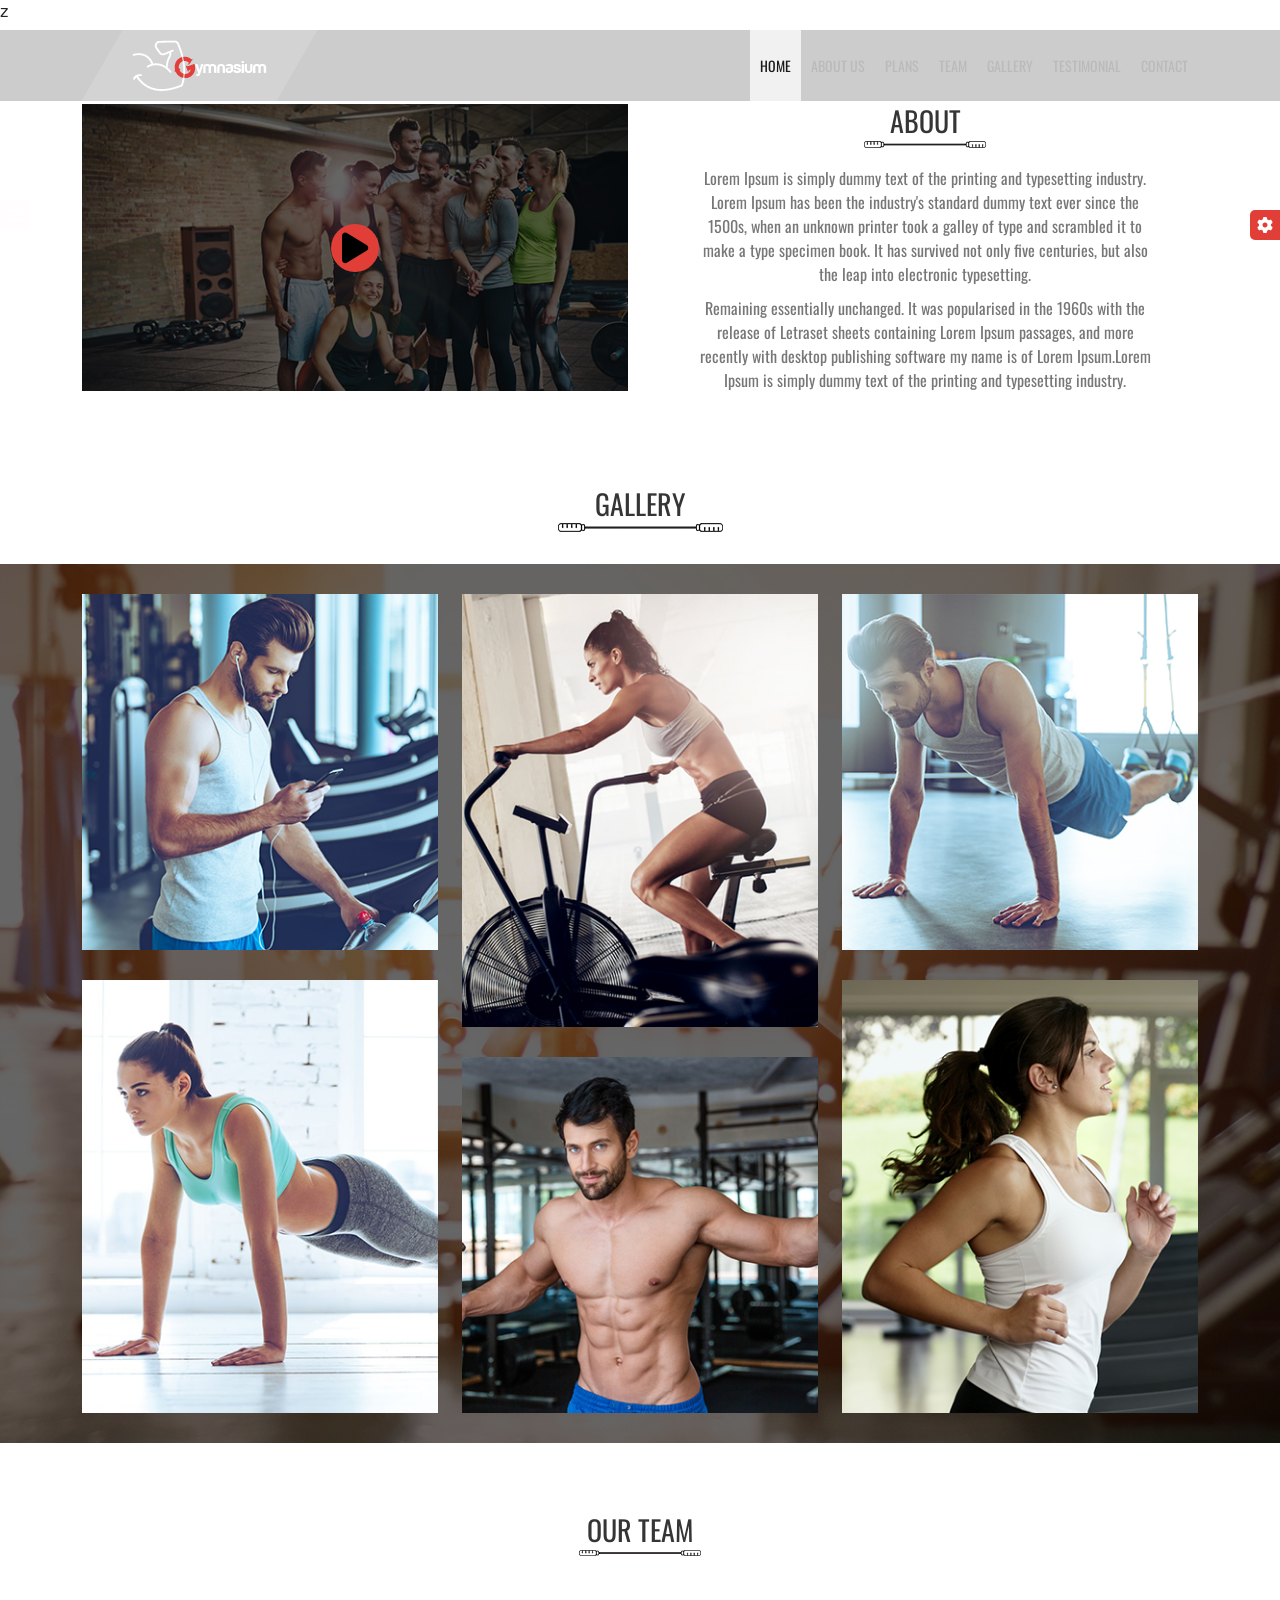
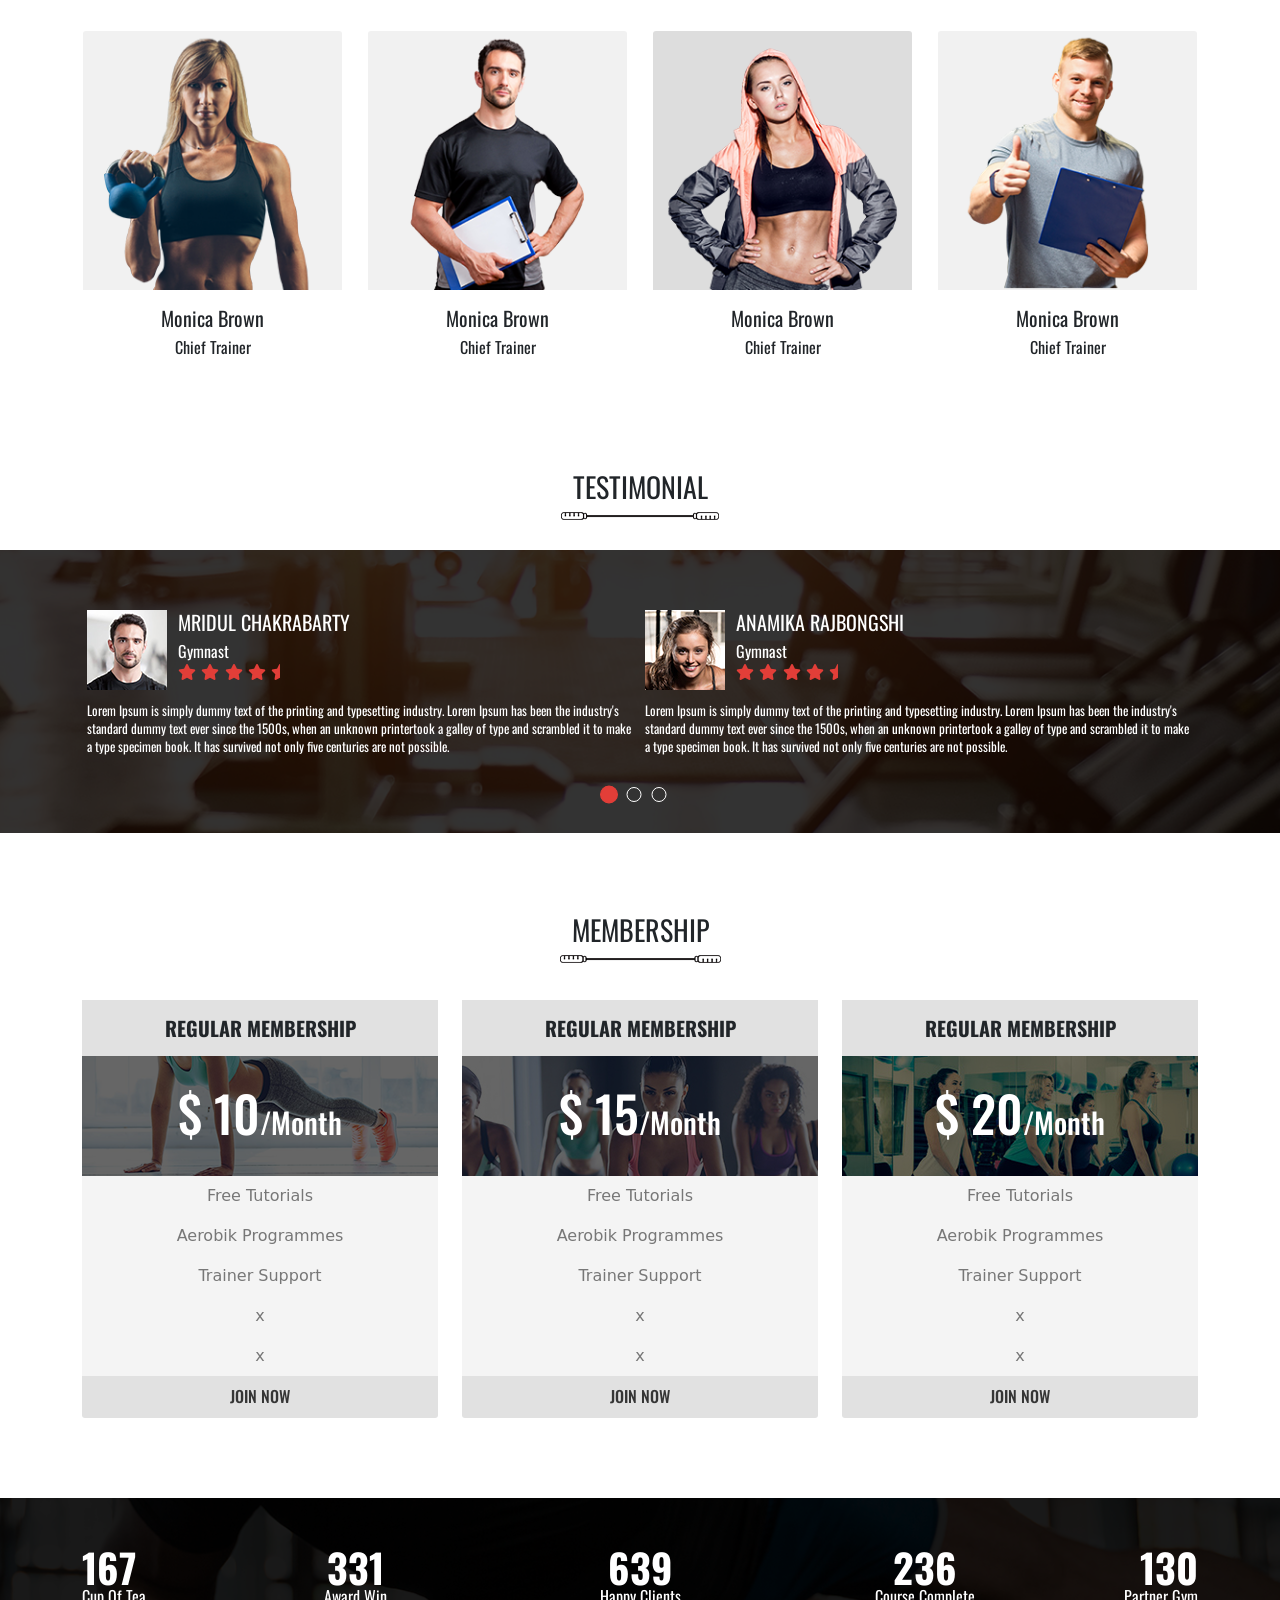
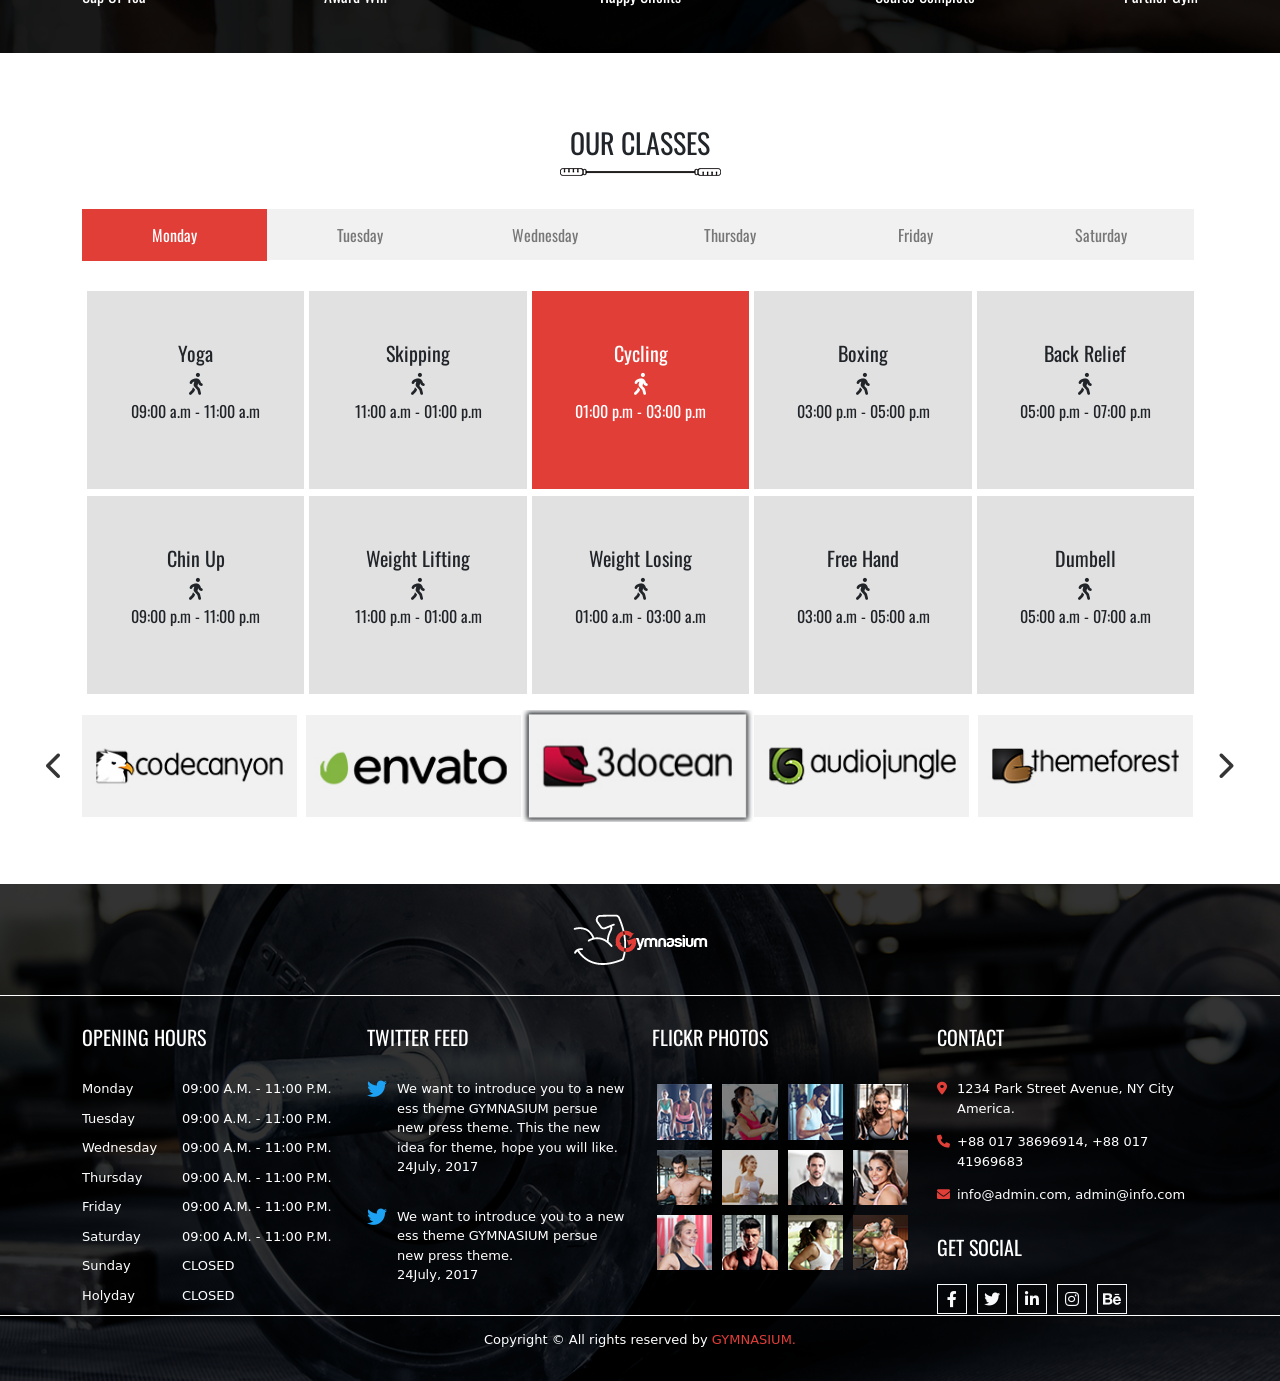
==== commit 72ddb318: "Project Jackpot" ====
--- a/index.html
+++ b/index.html
@@ -74,80 +74,7 @@
     <!-- End of navbar section -->
 
     <!-- banner section start -->
-    <section id="BANNER">
-        <div class="banner_slider">
-
-            <div class="bannerItem bg_1">
-                <div class="container">
-                    <div class="row">
-                        <div class="col-lg-6 m-lg-auto">
-                            <div class="banner-text text-center">
-                                <h3 class="text-white Oswald_bold fontSize_30 text-uppercase m-0">time to start</h3>
-                                <h1 class="Oswald_bold fontSize_60 m-0 text-uppercase">Gymnasium</h1>
-                                <p class="text-white OpenSans_reg fontSize_13 m-0">
-                                    Lorem Ipsum is simply dummy text of the printing and typesetting industry. Lorem
-                                    Ipsum has been the industry's standard dummy text ever since the 1500s
-                                </p>
-                                <a href="#"
-                                    class="btn btn-outline-light text-uppercase Oswald_medium fontSize_16 rounded-0">Join
-                                    Now</a>
-                                <a href="#"
-                                    class="btn btn-outline-light text-uppercase Oswald_medium fontSize_16 rounded-0">View
-                                    More</a>
-                            </div>
-                        </div>
-                    </div>
-                </div>
-            </div>
-
-            <div class="bannerItem bg_2">
-                <div class="container">
-                    <div class="row">
-                        <div class="col-lg-6 me-lg-auto">
-                            <div class="banner-text">
-                                <h3 class="text-white Oswald_bold fontSize_30 text-uppercase m-0">time to start</h3>
-                                <h1 class="Oswald_bold fontSize_60 m-0 text-uppercase">Gymnasium</h1>
-                                <p class="text-white OpenSans_reg fontSize_13 m-0">
-                                    Lorem Ipsum is simply dummy text of the printing and typesetting industry. Lorem
-                                    Ipsum has been the industry's standard dummy text ever since the 1500s
-                                </p>
-                                <a href="#"
-                                    class="btn btn-outline-light text-uppercase Oswald_medium fontSize_16 rounded-0">Join
-                                    Now</a>
-                                <a href="#"
-                                    class="btn btn-outline-light text-uppercase Oswald_medium fontSize_16 rounded-0">View
-                                    More</a>
-                            </div>
-                        </div>
-                    </div>
-                </div>
-            </div>
-
-            <div class="bannerItem bg_3">
-                <div class="container">
-                    <div class="row">
-                        <div class="col-lg-6 ms-lg-auto">
-                            <div class="banner-text">
-                                <h3 class="text-white Oswald_bold fontSize_30 text-uppercase m-0">time to start</h3>
-                                <h1 class="Oswald_bold fontSize_60 m-0 text-uppercase">Gymnasium</h1>
-                                <p class="text-white OpenSans_reg fontSize_13 m-0">
-                                    Lorem Ipsum is simply dummy text of the printing and typesetting industry. Lorem
-                                    Ipsum has been the industry's standard dummy text ever since the 1500s
-                                </p>
-                                <a href="#"
-                                    class="btn btn-outline-light text-uppercase Oswald_medium fontSize_16 rounded-0">Join
-                                    Now</a>
-                                <a href="#"
-                                    class="btn btn-outline-light text-uppercase Oswald_medium fontSize_16 rounded-0">View
-                                    More</a>
-                            </div>
-                        </div>
-                    </div>
-                </div>
-            </div>
-
-        </div>
-    </section>
+   z
     <!-- End of banner section -->
 
     <!----------------------------------
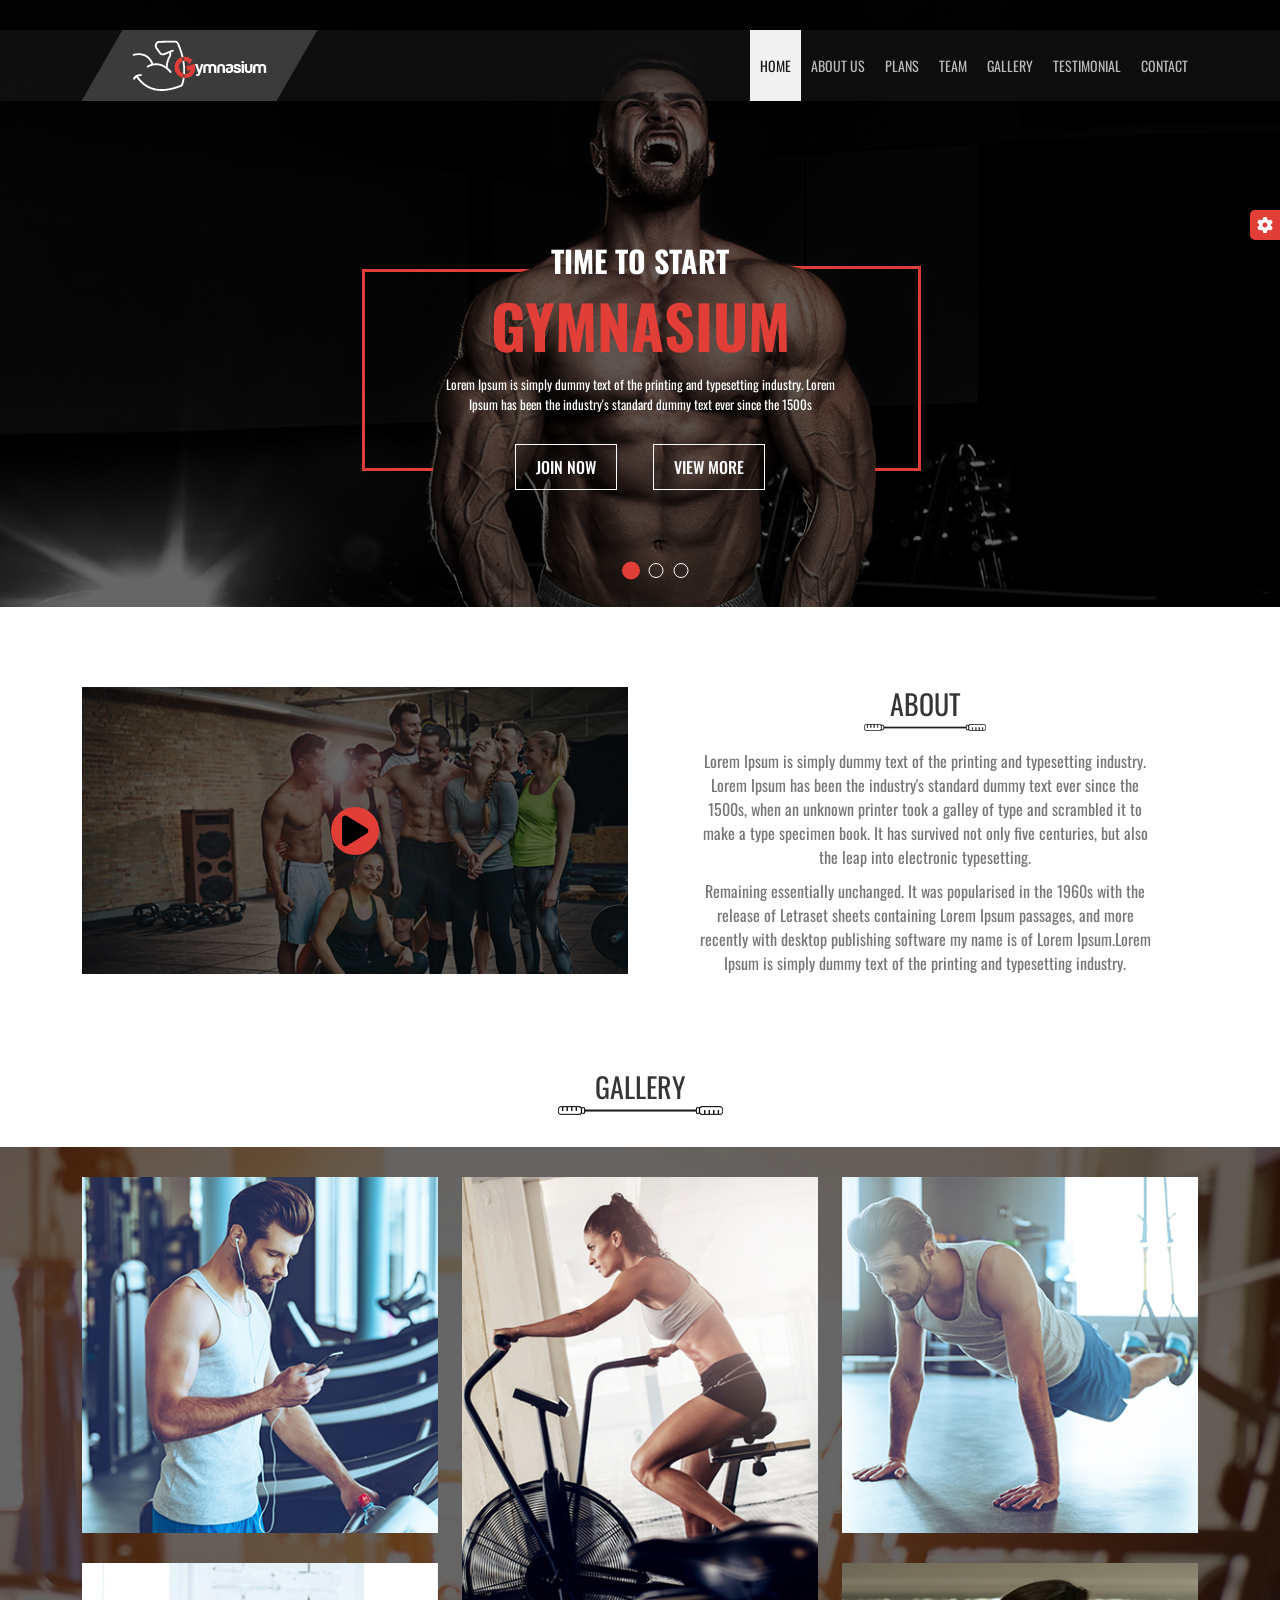
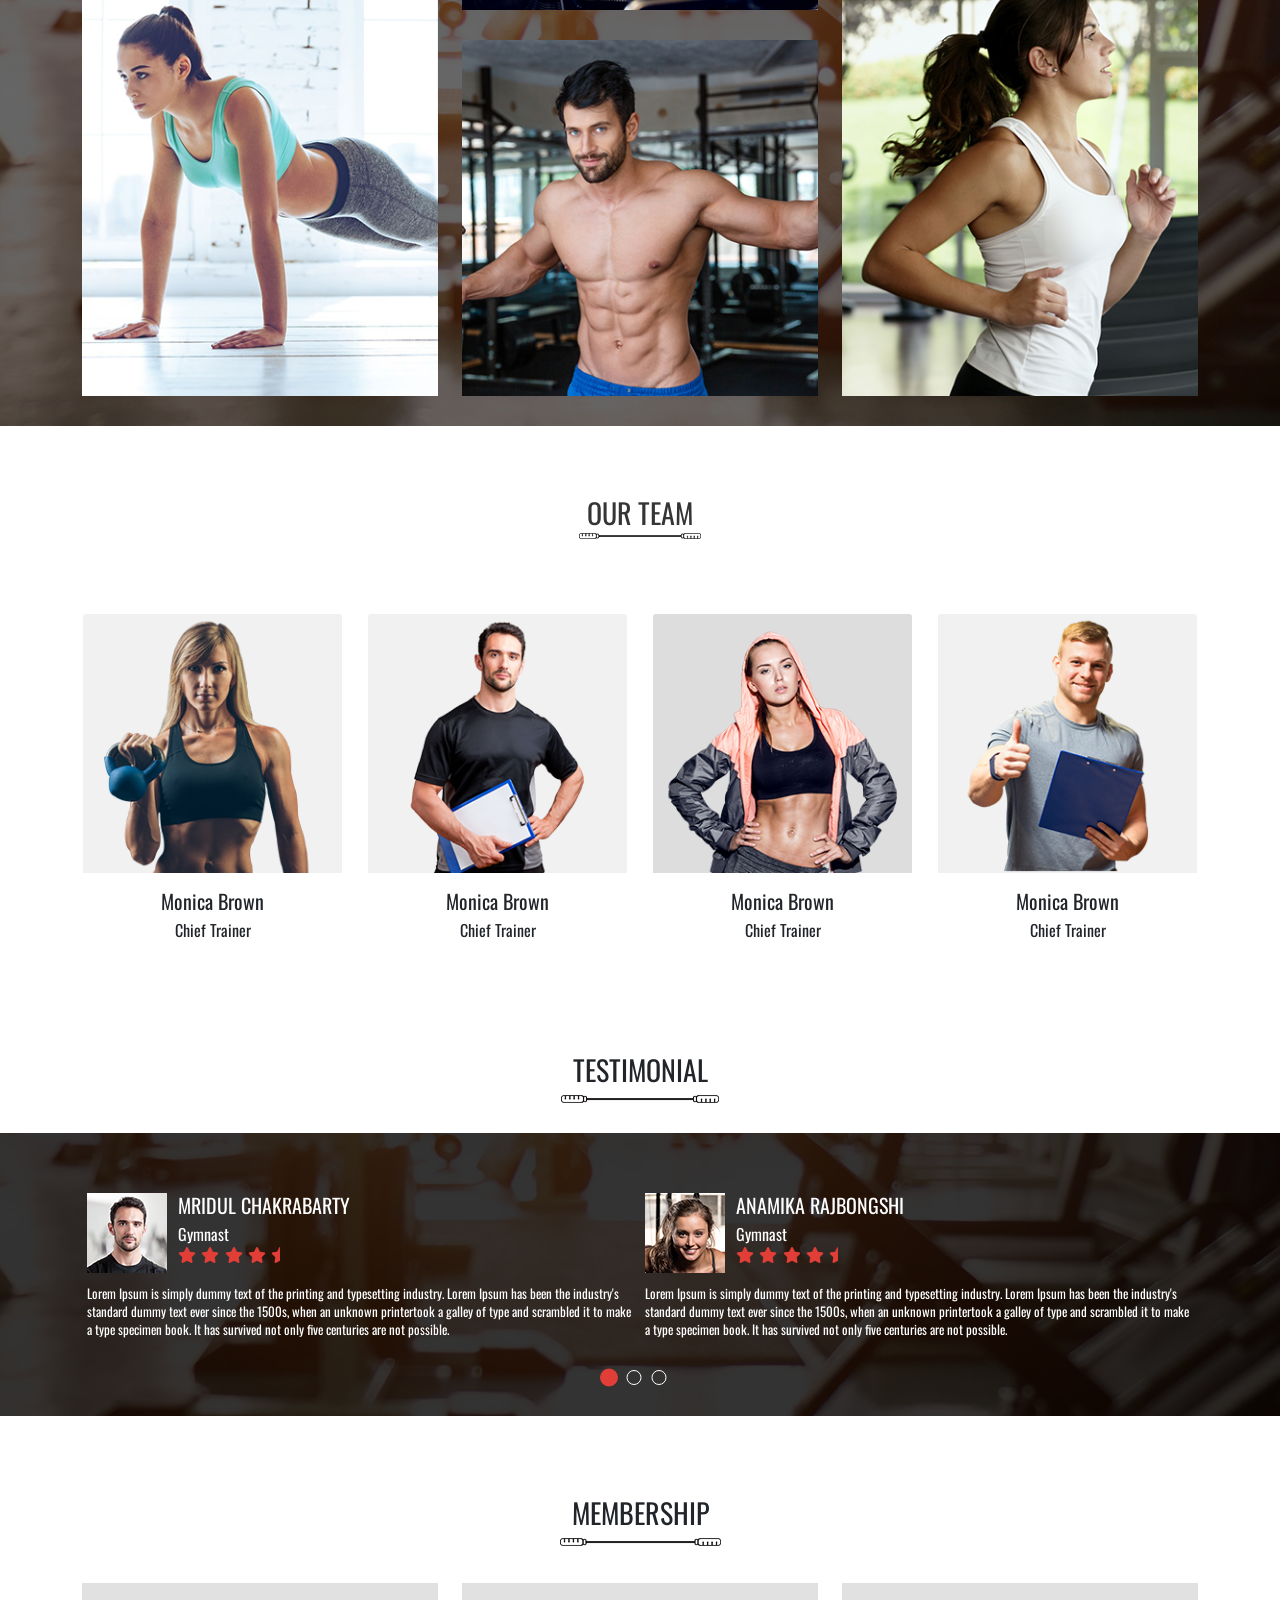
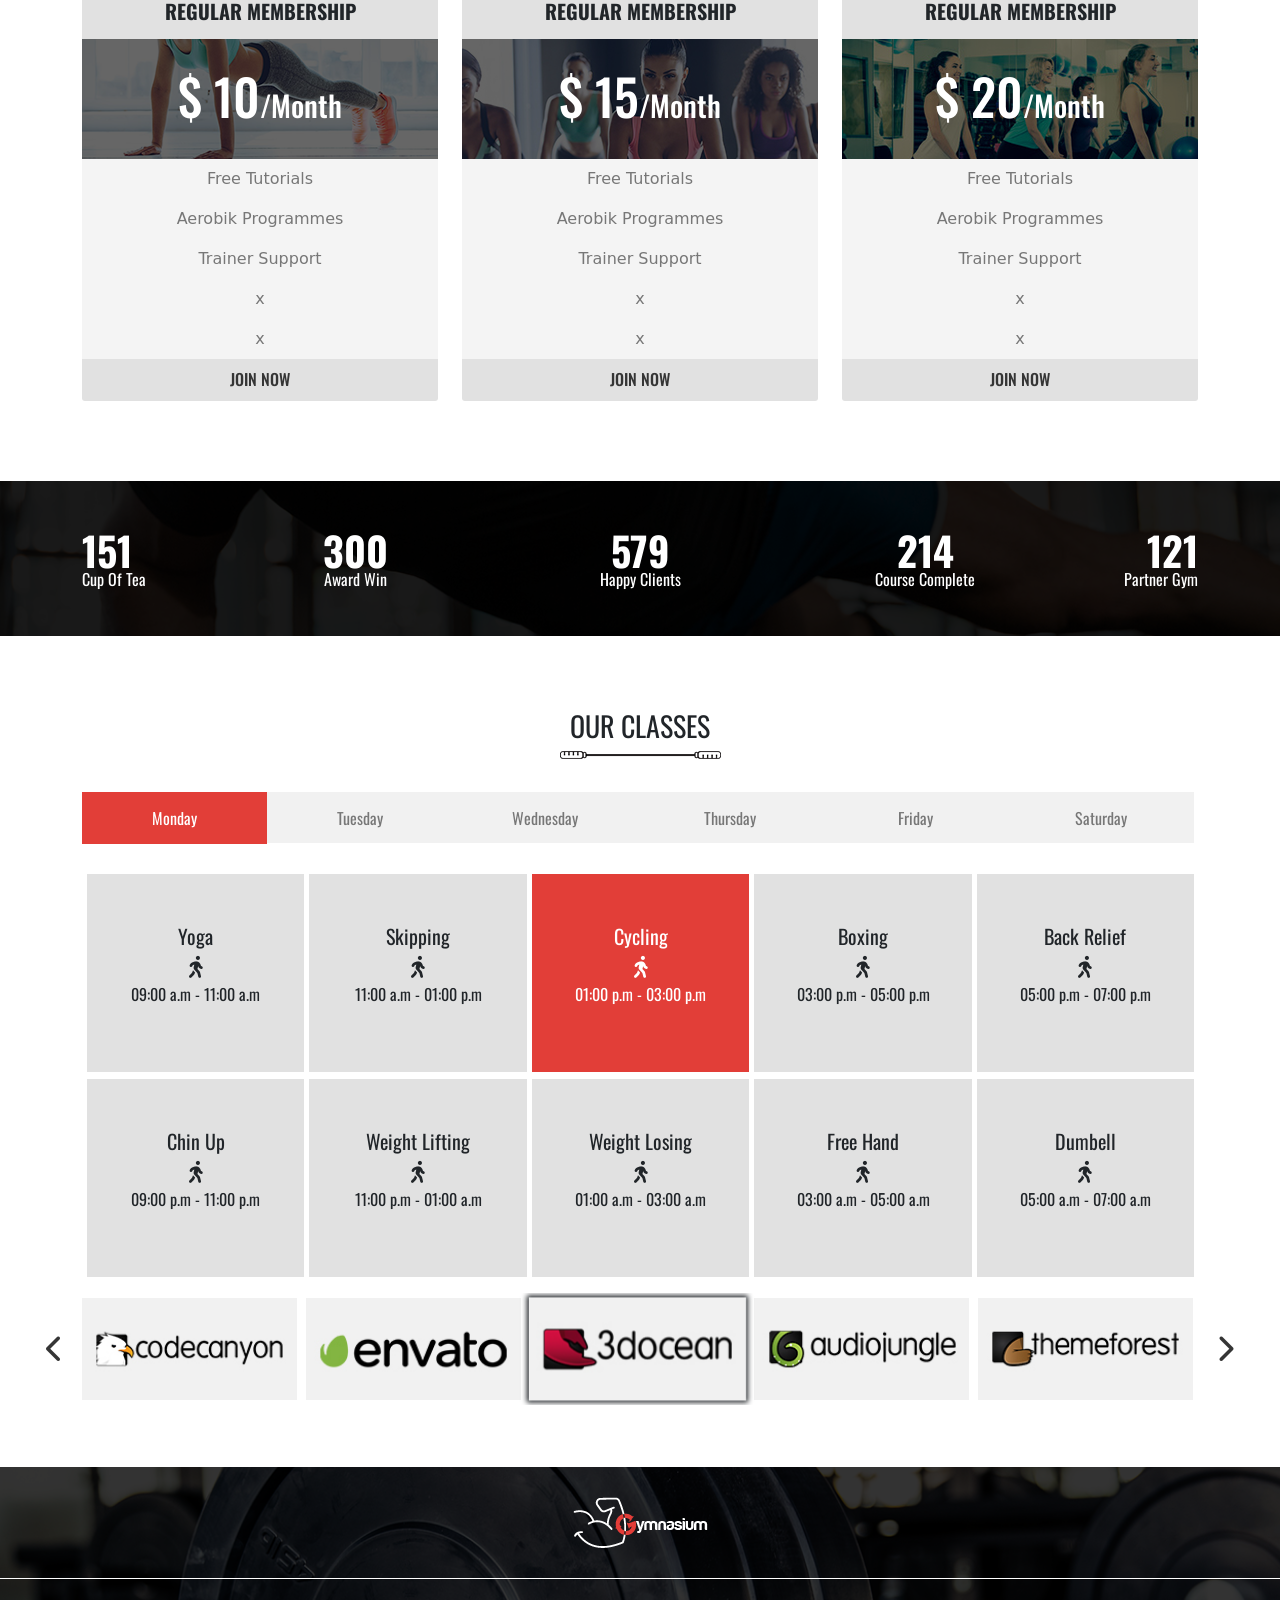
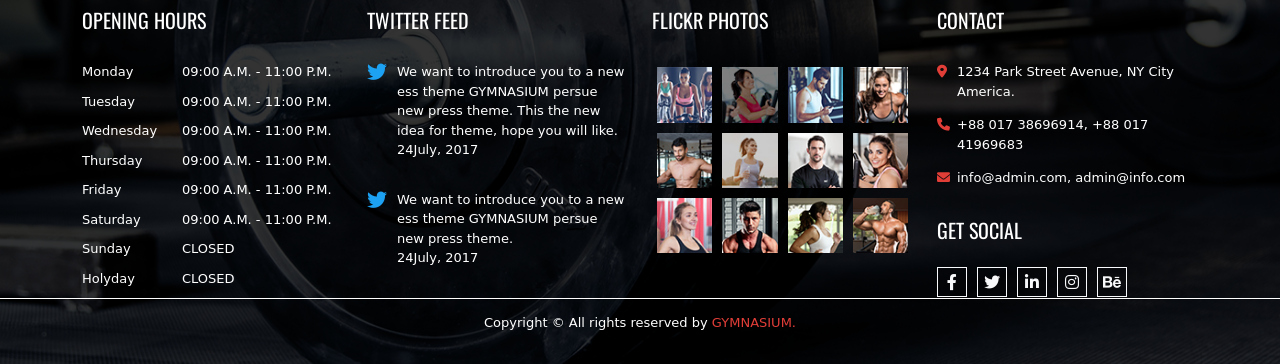
==== commit 0f460efd: "Project Jackpot" ====
--- a/index.html
+++ b/index.html
@@ -74,7 +74,79 @@
     <!-- End of navbar section -->
 
     <!-- banner section start -->
-   z
+    <section id="BANNER">
+        <div class="banner_slider">
+            <div class="bannerItem bg_1">
+                <div class="container">
+                    <div class="row">
+                        <div class="col-lg-6 m-lg-auto">
+                            <div class="banner-text text-center">
+                                <h3 class="text-white Oswald_bold fontSize_30 text-uppercase m-0">time to start</h3>
+                                <h1 class="Oswald_bold fontSize_60 m-0 text-uppercase">Gymnasium</h1>
+                                <p class="text-white OpenSans_reg fontSize_13 m-0">
+                                    Lorem Ipsum is simply dummy text of the printing and typesetting industry. Lorem
+                                    Ipsum has been the industry's standard dummy text ever since the 1500s
+                                </p>
+                                <a href="#"
+                                    class="btn btn-outline-light text-uppercase Oswald_medium fontSize_16 rounded-0">Join
+                                    Now</a>
+                                <a href="#"
+                                    class="btn btn-outline-light text-uppercase Oswald_medium fontSize_16 rounded-0">View
+                                    More</a>
+                            </div>
+                        </div>
+                    </div>
+                </div>
+            </div>
+
+            <div class="bannerItem bg_2">
+                <div class="container">
+                    <div class="row">
+                        <div class="col-lg-6 me-lg-auto">
+                            <div class="banner-text">
+                                <h3 class="text-white Oswald_bold fontSize_30 text-uppercase m-0">time to start</h3>
+                                <h1 class="Oswald_bold fontSize_60 m-0 text-uppercase">Gymnasium</h1>
+                                <p class="text-white OpenSans_reg fontSize_13 m-0">
+                                    Lorem Ipsum is simply dummy text of the printing and typesetting industry. Lorem
+                                    Ipsum has been the industry's standard dummy text ever since the 1500s
+                                </p>
+                                <a href="#"
+                                    class="btn btn-outline-light text-uppercase Oswald_medium fontSize_16 rounded-0">Join
+                                    Now</a>
+                                <a href="#"
+                                    class="btn btn-outline-light text-uppercase Oswald_medium fontSize_16 rounded-0">View
+                                    More</a>
+                            </div>
+                        </div>
+                    </div>
+                </div>
+            </div>
+
+            <div class="bannerItem bg_3">
+                <div class="container">
+                    <div class="row">
+                        <div class="col-lg-6 ms-lg-auto">
+                            <div class="banner-text">
+                                <h3 class="text-white Oswald_bold fontSize_30 text-uppercase m-0">time to start</h3>
+                                <h1 class="Oswald_bold fontSize_60 m-0 text-uppercase">Gymnasium</h1>
+                                <p class="text-white OpenSans_reg fontSize_13 m-0">
+                                    Lorem Ipsum is simply dummy text of the printing and typesetting industry. Lorem
+                                    Ipsum has been the industry's standard dummy text ever since the 1500s
+                                </p>
+                                <a href="#"
+                                    class="btn btn-outline-light text-uppercase Oswald_medium fontSize_16 rounded-0">Join
+                                    Now</a>
+                                <a href="#"
+                                    class="btn btn-outline-light text-uppercase Oswald_medium fontSize_16 rounded-0">View
+                                    More</a>
+                            </div>
+                        </div>
+                    </div>
+                </div>
+            </div>
+        </div>
+    </section>
+   
     <!-- End of banner section -->
 
     <!----------------------------------
